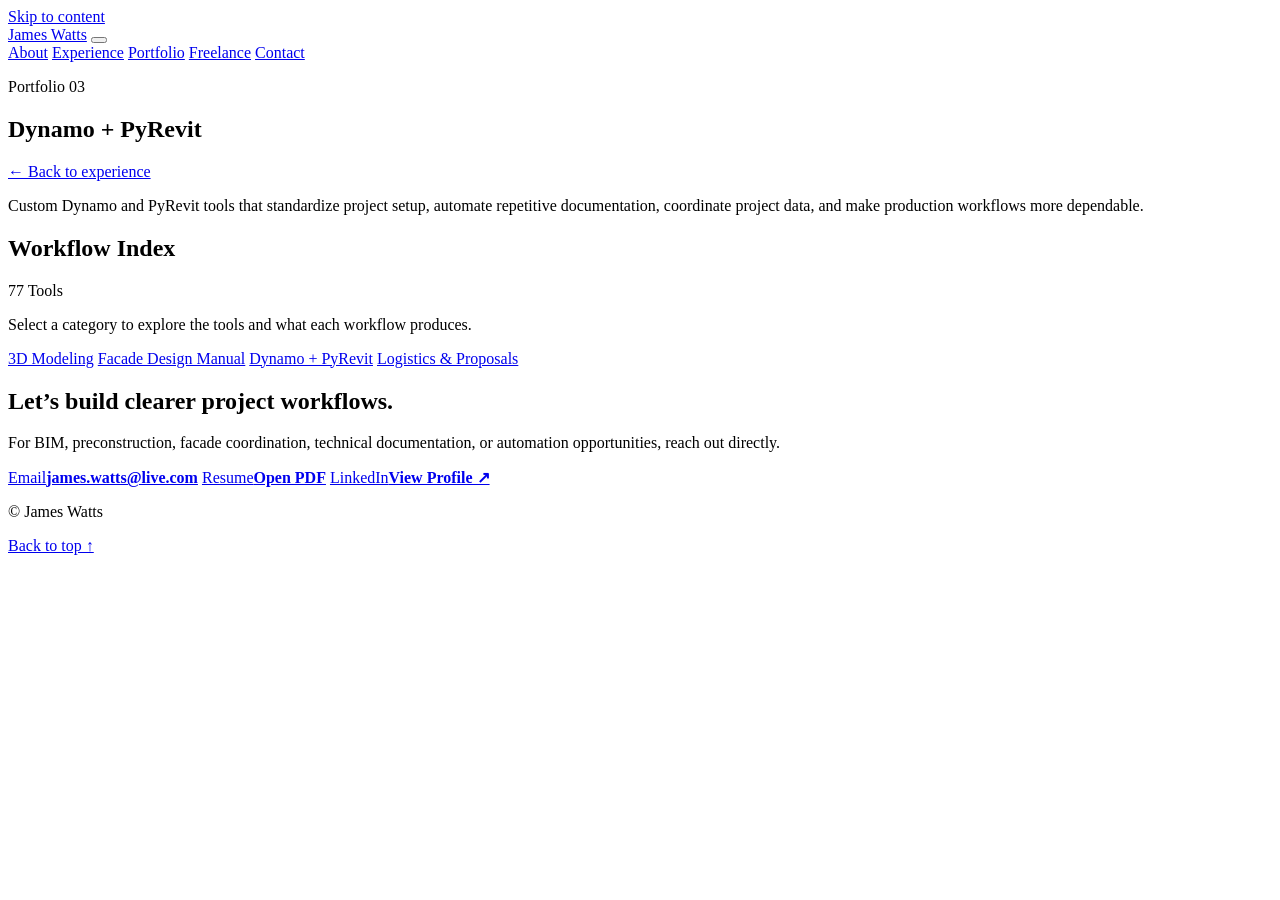
==== automation.html @ 15f55c5d "Add freelance glazing services and past projects" ====
<!DOCTYPE html>
<html lang="en">
<head>
  <meta charset="UTF-8" />
  <meta name="viewport" content="width=device-width, initial-scale=1.0" />
  <meta name="description" content="James Watts — Dynamo and PyRevit automation tools for Revit project setup, documentation, dimensioning, tagging, data, and family management." />
  <title>Dynamo + PyRevit | James Watts Portfolio</title>
  <link rel="preconnect" href="https://fonts.googleapis.com" />
  <link rel="preconnect" href="https://fonts.gstatic.com" crossorigin />
  <link href="https://fonts.googleapis.com/css2?family=Roboto:wght@400;500;600;700&display=swap" rel="stylesheet" />
  <link rel="stylesheet" href="style.css" />
  <link rel="stylesheet" href="swiss-theme.css?v=workflow-side-lines-59" />
  <script defer src="script.js?v=contact-fasteners-2"></script>
  <script defer src="automation-workflows.js?v=19"></script>
  <link rel="stylesheet" href="freelance.css?v=freelance-20261105-1" />
</head>
<body class="category-page automation-category-page">
  <a class="skip-link" href="#main-content">Skip to content</a>

  <header class="site-header" id="top">
    <div class="container nav-wrap">
      <a class="brand" href="index.html" aria-label="James Watts portfolio home">James Watts</a>
      <button class="menu-toggle" type="button" aria-label="Open navigation" aria-expanded="false" aria-controls="site-nav">
        <span></span><span></span><span></span>
      </button>
      <nav id="site-nav" class="site-nav" aria-label="Primary navigation">
        <a href="index.html#about">About</a>
        <a href="index.html#experience">Experience</a>
        <a href="index.html#work">Portfolio</a>
        <a href="freelance.html">Freelance</a>
        <a href="#contact">Contact</a>
      </nav>
    </div>
  </header>

  <main id="main-content">
    <section class="category-hero section section-dark">
      <div class="container category-hero-grid">
        <div class="category-title-block reveal">
          <p class="eyebrow">Portfolio 03</p>
          <h1>Dynamo + PyRevit</h1>
          <a class="category-back" href="index.html#experience"><span aria-hidden="true">←</span> Back to experience</a>
        </div>
        <div class="category-hero-description reveal">
          <p class="category-hero-copy">Custom Dynamo and PyRevit tools that standardize project setup, automate repetitive documentation, coordinate project data, and make production workflows more dependable.</p>
        </div>
      </div>
    </section>

    <section class="section section-light automation-workflow-section">
      <div class="container">
        <section class="workflow-index" aria-labelledby="workflow-index-title">
          <div class="workflow-index-heading">
            <h2 id="workflow-index-title">Workflow Index</h2>
            <span class="workflow-index-total" data-workflow-total>77 Tools</span>
          </div>
          <p class="workflow-index-intro">Select a category to explore the tools and what each workflow produces.</p>
          <div class="workflow-index-list" data-workflow-index></div>
        </section>

        <nav class="category-navigation reveal" aria-label="Portfolio categories">
          <a href="bim-coordination.html">3D Modeling</a>
          <a href="facade-design-manual.html">Facade Design Manual</a>
          <a href="automation.html" aria-current="page">Dynamo + PyRevit</a>
          <a href="documentation.html">Logistics &amp; Proposals</a>
        </nav>
      </div>
    </section>

    <section class="section contact-section" id="contact">
      <div class="container contact-grid">
        <div class="contact-copy reveal">
          <h2>Let’s build clearer project workflows.</h2>
          <p>For BIM, preconstruction, facade coordination, technical documentation, or automation opportunities, reach out directly.</p>
        </div>
        <div class="contact-links reveal">
          <a href="mailto:james.watts@live.com"><span>Email</span><strong>james.watts@live.com</strong></a>
          <a href="assets/James-Watts-Resume.pdf?v=2026-001" target="_blank" rel="noopener"><span>Resume</span><strong>Open PDF</strong></a>
          <a href="https://www.linkedin.com/in/james-watts-935b4a135/" target="_blank" rel="noopener noreferrer"><span>LinkedIn</span><strong>View Profile ↗</strong></a>
        </div>
      </div>
    </section>
  </main>

  <footer class="site-footer">
    <div class="container footer-wrap"><p>© <span id="year"></span> James Watts</p><a href="#top">Back to top ↑</a></div>
  </footer>
</body>
</html>
---- freelance.css ----
/* Freelance section: extends the portfolio's existing Athletics / blue / coral system. */
.site-nav { grid-template-columns: repeat(5, minmax(0, 1fr)); }
.site-nav a[aria-current="page"]::after { transform: scaleX(1); }
.home-page .portfolio-accordion { --section-count: 5; }
.home-page .portfolio-section-trigger {
  min-height: 0;
  height: calc((100svh - 78px) / var(--section-count));
  grid-template-columns: minmax(0, 1fr) 2.5rem;
  align-items: center;
}
.home-page .portfolio-section-title {
  align-self: center;
  padding: 0.06em 0 0.04em;
  font-size: min(13.2vw, calc((100svh - 78px) / var(--section-count) * 1.03));
  line-height: 0.85;
}
.home-page .portfolio-section-number { align-self: end; padding-bottom: 0.8rem; }
.fl-home { display: grid; grid-template-columns: 1.15fr 1fr; gap: 4vw; align-items: center; }
.fl-home h2 { margin: 0.7rem 0 1.4rem; font-size: clamp(2.8rem, 6vw, 6.2rem); line-height: 0.96; letter-spacing: -0.06em; }
.fl-home p:not(.fl-kicker) { max-width: 36rem; font-size: 1.1rem; }
.fl-home .fl-actions { margin-top: 2rem; }
.fl-home-visual { margin: 0; min-width: 0; }
.fl-home-visual img { display: block; width: 100%; height: 23rem; object-fit: contain; }
.fl-home-visual figcaption { border-top: 1px solid var(--grid-line); padding-top: 0.65rem; font-size: 0.7rem; }
.fl-home-clients { grid-column: 1 / -1; display: flex; flex-wrap: wrap; gap: 1rem 2.5rem; padding-top: 1.5rem; border-top: 1px solid var(--tech-blue); font-size: 0.85rem; }
.fl-home-clients span { margin-right: auto; }
.freelance-page h1, .freelance-page h2, .freelance-page h3 { color: inherit; }
.freelance-page section:not(.contact-section) h2 { margin: 0; font-size: clamp(2.25rem, 4.3vw, 4.6rem); line-height: 1.01; letter-spacing: -0.05em; }
.freelance-page h3 { margin: 0; font-size: clamp(1.35rem, 2vw, 2rem); line-height: 1.12; letter-spacing: -0.035em; }
.freelance-page section[id]:not(.contact-section) { scroll-margin-top: 95px; }
.fl-kicker { margin: 0 0 1.2rem; font-size: 0.68rem; font-weight: 600; letter-spacing: 0.09em; text-transform: uppercase; }
.fl-hero { padding-top: clamp(2.5rem, 5vw, 5rem); display: grid; grid-template-columns: 1fr 1fr; gap: 2.75rem 3vw; }
.fl-hero-copy { padding-bottom: 1.5rem; }
.freelance-page .fl-hero h1 { margin: 1.5rem 0; font-size: clamp(3.5rem, 6.3vw, 7rem); font-weight: 700; line-height: 0.96; letter-spacing: -0.065em; }
.fl-hero h1 em { font-style: normal; color: var(--tech-blue); text-decoration: underline; text-decoration-color: var(--coral); text-decoration-thickness: 0.055em; text-underline-offset: 0.1em; }
.fl-lede { margin: 2rem 0 1.75rem; max-width: 30rem; font-size: clamp(1.05rem, 1.4vw, 1.35rem); line-height: 1.55; }
.fl-actions { display: flex; flex-wrap: wrap; align-items: center; gap: 1rem 1.6rem; }
.fl-button { display: inline-flex; justify-content: space-between; align-items: center; gap: 1.75rem; min-height: 52px; padding: 0.9rem 1.15rem; background: var(--tech-blue); color: #fff; border: 1px solid var(--tech-blue); text-decoration: none; font-size: 0.88rem; font-weight: 500; transition: background 160ms, color 160ms; }
.fl-button:hover { background: var(--coral); color: #253d78; }
.fl-text-link { display: inline-block; padding-block: 0.5rem; text-underline-offset: 0.3em; font-size: 0.85rem; color: inherit; }
.fl-hero-visual { display: flex; flex-direction: column; position: relative; min-width: 0; margin: 0 0 1.5rem; padding: 1.1rem 1.4rem 0.9rem; border: 1px solid var(--grid-line); background: linear-gradient(var(--grid-line) 1px, transparent 1px), linear-gradient(90deg, var(--grid-line) 1px, transparent 1px); background-size: 56px 56px; }
.fl-figure-label, .fl-hero-visual figcaption { display: flex; justify-content: space-between; gap: 1rem; font-size: 0.64rem; }
.fl-figure-label { text-transform: uppercase; letter-spacing: 0.04em; }
.fl-hero-visual img { width: 100%; height: 100%; min-height: 22rem; max-height: 34rem; flex: 1; object-fit: contain; padding: 1rem 0; }
.fl-hero-visual figcaption { padding-top: 0.75rem; border-top: 1px solid var(--grid-line); background: #fff; }
.fl-hero-visual figcaption a { color: inherit; white-space: nowrap; }
.fl-section-nav { grid-column: 1 / -1; display: grid; grid-template-columns: repeat(4, 1fr); border-top: 1px solid var(--tech-blue); border-bottom: 1px solid var(--tech-blue); }
.fl-section-nav a { padding: 1.2rem 0; color: inherit; font-size: 0.76rem; text-decoration: none; }
.fl-section-nav a:hover { text-decoration: underline; text-underline-offset: 0.35em; }
.fl-section { padding-top: clamp(2.5rem, 4vw, 4rem); padding-bottom: clamp(2.5rem, 4vw, 4rem); }
.fl-service-list { border-top: 1px solid var(--tech-blue); }
.fl-service-list article { display: grid; grid-template-columns: 0.2fr 1.2fr 1.35fr 0.5fr; align-items: start; gap: 2rem; padding: 2rem 0; border-bottom: 1px solid var(--grid-line); }
.fl-item-number { font-size: 0.75rem; }
.fl-service-list article p { margin: 0; max-width: 33rem; font-size: 0.94rem; line-height: 1.6; }
.fl-service-tag { justify-self: end; border: 1px solid var(--grid-line); padding: 0.3rem 0.5rem; font-size: 0.64rem; white-space: nowrap; }
.fl-footnote { font-size: 0.76rem; line-height: 1.6; margin: 1.3rem 0 0; }
.fl-projects-section { padding-block: clamp(3rem, 6vw, 6rem); background: #eff2f7; border-block: 1px solid var(--grid-line); }
.fl-inline-head { display: flex; justify-content: space-between; align-items: end; gap: 2.5rem; margin-bottom: 2.75rem; }
.fl-inline-head > p { margin: 0; font-size: 0.92rem; line-height: 1.65; max-width: 24rem; }
.fl-project-grid { display: grid; grid-template-columns: 1fr 1fr; gap: 2rem; align-items: start; }
.fl-project { min-width: 0; border-bottom: 1px solid var(--tech-blue); }
.fl-project summary { cursor: pointer; list-style: none; }
.fl-project summary::-webkit-details-marker { display: none; }
.fl-project-art { padding: 1.25rem 1.5rem; min-height: 18rem; border: 1px solid var(--grid-line); display: flex; flex-direction: column; justify-content: space-between; position: relative; overflow: hidden; }
.fl-art-label { font-size: 0.75rem; }
.fl-art-caption { font-size: 0.65rem; margin-top: 1rem; }
.fl-project-caption { display: flex; align-items: center; justify-content: space-between; gap: 1rem; padding: 1.3rem 0; }
.fl-project-caption p { margin: 0 0 0.5rem; font-size: 0.7rem; }
.fl-project-caption h3 { font-size: clamp(1.75rem, 2.7vw, 3rem); }
.fl-project-toggle { font-size: 1.7rem; transition: transform 200ms; }
.fl-project[open] .fl-project-toggle { transform: rotate(45deg); }
.fl-project-body { padding: 1.5rem 0; border-top: 1px solid var(--grid-line); }
.fl-project-body p { max-width: 31rem; }
.fl-pricing-section { padding-block: clamp(3rem, 6vw, 6rem); background: #f6f5f0; border-block: 1px solid var(--grid-line); }
@media (max-width: 1000px) {
  .fl-service-list article { grid-template-columns: 1.3rem 1fr 1.2fr; gap: 1rem; }
  .fl-service-tag { grid-column: 2; justify-self: start; }
}
@media (max-width: 760px) {
  .site-nav { grid-template-columns: 1fr; }
  .home-page .portfolio-section-trigger { height: max(4.25rem, calc((100svh - 70px) / 5)); grid-template-columns: minmax(0, 1fr) 1.5rem; gap: 0.5rem; }
  .home-page .portfolio-section-title { font-size: min(13.2vw, calc((100svh - 69px) / 5 * 1.05)); line-height: 0.9; }
  .fl-hero { grid-template-columns: 1fr; gap: 1.5rem; }
  .freelance-page .fl-hero h1 { font-size: clamp(2.5rem, 12vw, 5.5rem); }
  .fl-hero-copy { padding-bottom: 0; }
  .fl-lede { margin-top: 1.75rem; }
  .fl-hero-visual { margin-bottom: 1rem; padding-inline: 1rem; }
  .fl-hero-visual img { min-height: 15rem; max-height: 24rem; }
  .fl-section-nav { grid-template-columns: 1fr 1fr; }
  .fl-section-nav a { padding: 0.85rem 0; }
  .fl-home { grid-template-columns: 1fr; gap: 1.5rem; }
  .fl-service-list article { grid-template-columns: 1.2rem 1fr; padding: 1.5rem 0; }
  .fl-service-list article p, .fl-service-tag { grid-column: 2; }
  .fl-inline-head { align-items: start; flex-direction: column; gap: 1.5rem; margin-bottom: 2rem; }
  .fl-project-grid { grid-template-columns: 1fr; gap: 2rem; }
  .fl-project-art { min-height: 16rem; }
  .fl-home-visual img { height: 18rem; }
  .fl-home-clients { gap: 0.8rem 1.5rem; }
  .fl-home-clients span { flex-basis: 100%; }
}
@media (prefers-reduced-motion: reduce) { html { scroll-behavior: auto; } }

/* Revision 2: quiet model slots and the portfolio's shared contact section. */
.fl-visually-hidden { position: absolute; width: 1px; height: 1px; padding: 0; margin: -1px; overflow: hidden; clip-path: inset(50%); white-space: nowrap; border: 0; }
.fl-projects-heading { margin-bottom: 2rem; }
.fl-terminal-art, .fl-harvest-art { color: var(--tech-blue); background: linear-gradient(rgba(63,96,177,.07) 1px, transparent 1px), linear-gradient(90deg, rgba(63,96,177,.07) 1px, transparent 1px), #fff; background-size: 48px 48px; }
.fl-model-placeholder { display: flex; flex-direction: column; align-items: center; justify-content: center; gap: 1rem; padding: 1rem; opacity: .65; }
.fl-model-placeholder svg { width: 4.5rem; height: 4.5rem; }
.fl-model-placeholder > span { font-size: .72rem; letter-spacing: .04em; }
.fl-art-caption { opacity: .7; }

/* Revision 3: pricing uses the portfolio blue with white typography. */
.fl-pricing-section {
  --grid-line: rgba(255, 255, 255, .3);
  color: var(--white);
  background: var(--tech-blue);
  border-block-color: var(--tech-blue);
}

/* Revision 4: the fee starts at $1,000 and is quoted against five scope factors. */
.fl-quote-heading { display: grid; grid-template-columns: 1.35fr 1fr; gap: 4rem; align-items: center; margin-bottom: 3rem; }
.fl-quote-intro { max-width: 34rem; margin: 1.5rem 0 0; font-size: 1rem; line-height: 1.6; }
.fl-quote-start { padding-left: 2rem; border-left: 3px solid var(--coral); }
.fl-quote-start > span { display: block; font-size: .75rem; }
.fl-quote-start strong { display: block; margin: .5rem 0; font-size: clamp(3.8rem, 7vw, 7rem); font-weight: 500; line-height: 1.05; letter-spacing: -.06em; white-space: nowrap; }
.fl-quote-start strong span { font-size: .6em; vertical-align: top; }
.fl-quote-start small { display: block; font-size: .72rem; line-height: 1.5; }
.fl-quote-factors { border-top: 1px solid rgba(255,255,255,.65); }
.fl-quote-factors article { display: grid; grid-template-columns: 2rem minmax(0,1fr) minmax(0,1.4fr); gap: 1.75rem; align-items: start; padding: 1.6rem 0; border-bottom: 1px solid var(--grid-line); }
.fl-quote-factors h3 { font-size: clamp(1.2rem, 1.75vw, 1.75rem); }
.fl-lod-label { display: inline-block; font-size: .75em; font-weight: 400; }
.fl-quote-factors p { max-width: 37rem; margin: 0; font-size: .9rem; line-height: 1.6; }
.fl-quote-next { display: flex; justify-content: space-between; align-items: center; gap: 2rem; padding-top: 2rem; }
.fl-quote-next p { max-width: 42rem; margin: 0; font-size: .9rem; line-height: 1.6; }
.fl-quote-button { flex-shrink: 0; background: #fff; color: var(--tech-blue); border-color: #fff; }
.fl-quote-button:hover { color: var(--tech-blue); background: var(--coral); }

/* Revision 6: model cutouts, project scope, and equal white section bands. */
.freelance-page { --fl-section-band: clamp(3rem, 6vw, 6rem); }
.fl-lede { max-width: none; }
.fl-hero-visual figcaption { justify-content: flex-end; }
.fl-projects-section { padding-bottom: 0; }
.fl-pricing-section { margin-top: var(--fl-section-band); margin-bottom: var(--fl-section-band); }
.fl-project-art { display: grid; grid-template-columns: minmax(0,1fr); grid-template-rows: minmax(0,1fr); place-items: center; height: clamp(19rem, 28vw, 28rem); padding: 1.25rem; }
.fl-project-model { display: block; width: 100%; height: 100%; min-height: 0; object-fit: contain; }
.fl-project-specs { display: grid; gap: .65rem; margin: 0; padding: 0 0 1.5rem; font-size: .82rem; line-height: 1.5; }
.fl-project-specs > div { display: grid; grid-template-columns: 3.5rem minmax(0,1fr); gap: 1rem; }
.fl-project-specs dt { font-size: .66rem; text-transform: uppercase; letter-spacing: .06em; padding-top: .18rem; }
.fl-project-specs dd { margin: 0; }
@media (max-width: 760px) {
  .fl-quote-heading { grid-template-columns: 1fr; gap: 2rem; margin-bottom: 2rem; }
  .fl-quote-start { padding-left: 1.25rem; }
  .fl-quote-start strong { font-size: clamp(3.8rem, 16vw, 5rem); }
  .fl-quote-factors article { grid-template-columns: 1.25rem minmax(0,1fr); gap: .8rem 1rem; padding: 1.5rem 0; }
  .fl-quote-factors p { grid-column: 2; }
  .fl-quote-next { flex-direction: column; align-items: start; gap: 1.5rem; }
  .fl-project-art { height: clamp(16rem, 70vw, 23rem); padding: .75rem; }
  .fl-project-specs > div { grid-template-columns: 3rem minmax(0,1fr); gap: .75rem; }
}
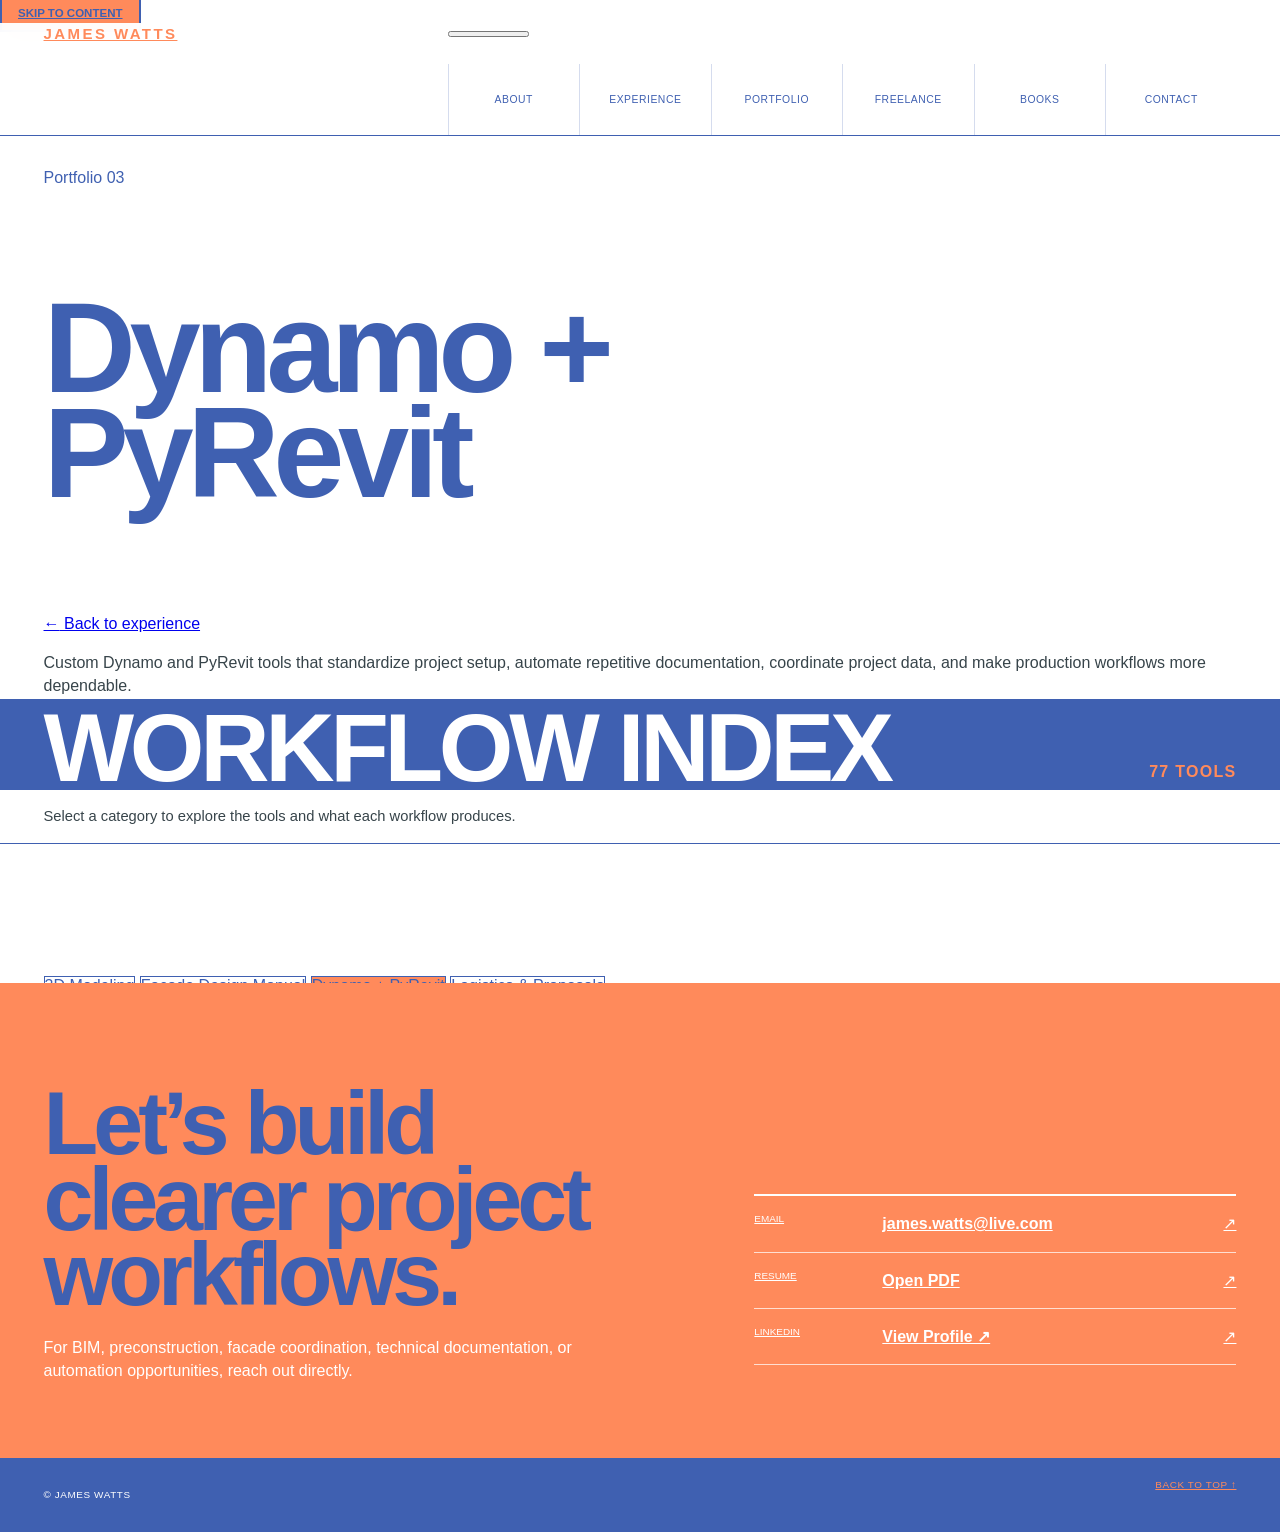
==== commit 93edcb00: "Add interactive Books shelf with 31 covers and rating spaces" ====
--- a/automation.html
+++ b/automation.html
@@ -12,7 +12,7 @@
   <link rel="stylesheet" href="swiss-theme.css?v=workflow-side-lines-59" />
   <script defer src="script.js?v=contact-fasteners-2"></script>
   <script defer src="automation-workflows.js?v=19"></script>
-  <link rel="stylesheet" href="freelance.css?v=freelance-20261105-1" />
+  <link rel="stylesheet" href="freelance.css?v=freelance-books-20261106-1" />
 </head>
 <body class="category-page automation-category-page">
   <a class="skip-link" href="#main-content">Skip to content</a>
@@ -28,6 +28,7 @@
         <a href="index.html#experience">Experience</a>
         <a href="index.html#work">Portfolio</a>
         <a href="freelance.html">Freelance</a>
+        <a href="index.html#books">Books</a>
         <a href="#contact">Contact</a>
       </nav>
     </div>
--- a/swiss-theme.css
+++ b/swiss-theme.css
@@ -0,0 +1,3051 @@
+@font-face {
+  font-family: "Athletics Sans Web";
+  src: url("assets/fonts/athletics-sans-light.otf") format("opentype");
+  font-style: normal;
+  font-weight: 300;
+  font-display: swap;
+}
+
+@font-face {
+  font-family: "Athletics Sans Web";
+  src: url("assets/fonts/athletics-sans-regular.otf") format("opentype");
+  font-style: normal;
+  font-weight: 400;
+  font-display: swap;
+}
+
+@font-face {
+  font-family: "Athletics Sans Web";
+  src: url("assets/fonts/athletics-sans-regular-italic.otf") format("opentype");
+  font-style: italic;
+  font-weight: 400;
+  font-display: swap;
+}
+
+@font-face {
+  font-family: "Athletics Sans Web";
+  src: url("assets/fonts/athletics-sans-medium.otf") format("opentype");
+  font-style: normal;
+  font-weight: 500;
+  font-display: swap;
+}
+
+@font-face {
+  font-family: "Athletics Sans Web";
+  src: url("assets/fonts/athletics-sans-bold.otf") format("opentype");
+  font-style: normal;
+  font-weight: 700;
+  font-display: swap;
+}
+
+@font-face {
+  font-family: "Athletics Sans Web";
+  src: url("assets/fonts/athletics-sans-bold-italic.otf") format("opentype");
+  font-style: italic;
+  font-weight: 700;
+  font-display: swap;
+}
+
+@font-face {
+  font-family: "Athletics Sans Web";
+  src: url("assets/fonts/athletics-sans-extrabold.otf") format("opentype");
+  font-style: normal;
+  font-weight: 800;
+  font-display: swap;
+}
+
+@font-face {
+  font-family: "Athletics Sans Web";
+  src: url("assets/fonts/athletics-sans-extrabold-italic.otf") format("opentype");
+  font-style: italic;
+  font-weight: 800;
+  font-display: swap;
+}
+
+@font-face {
+  font-family: "Athletics Sans Web";
+  src: url("assets/fonts/athletics-sans-black.otf") format("opentype");
+  font-style: normal;
+  font-weight: 900;
+  font-display: swap;
+}
+
+:root {
+  --tech-blue: #3f60b1;
+  --coral: #ff8a5b;
+  --pale-slate: #d2d7df;
+  --muted-teal: #94bfa7;
+  --white: #ffffff;
+  --deep-ink: #37444a;
+  --blue-rgb: 63, 96, 177;
+  --grid-line: rgba(63, 96, 177, 0.22);
+  --page-gutter: clamp(1.1rem, 3.4vw, 3.75rem);
+  --page-max: 1480px;
+  --display: "Athletics Sans Web", sans-serif;
+  --sans: "Athletics Sans Web", sans-serif;
+  --mono: "Athletics Sans Web", sans-serif;
+}
+
+html {
+  scroll-behavior: smooth;
+  scroll-padding-top: 78px;
+  background: var(--white);
+}
+
+body,
+body.home-page,
+body.category-page {
+  margin: 0;
+  overflow-x: hidden;
+  color: var(--tech-blue);
+  background: var(--white);
+  font-family: var(--sans);
+  line-height: 1.45;
+  -webkit-font-smoothing: antialiased;
+}
+
+.home-page *,
+.category-page * {
+  font-family: "Athletics Sans Web", sans-serif;
+}
+
+::selection {
+  color: var(--tech-blue);
+  background: var(--coral);
+}
+
+.container {
+  width: min(calc(100% - (var(--page-gutter) * 2)), var(--page-max));
+  margin-inline: auto;
+}
+
+.skip-link {
+  top: 0.75rem;
+  left: 0.75rem;
+  padding: 0.7rem 1rem;
+  color: var(--tech-blue);
+  background: var(--coral);
+  border: 2px solid var(--tech-blue);
+  font-family: var(--mono);
+  font-size: 0.72rem;
+  font-weight: 600;
+  text-transform: uppercase;
+}
+
+a:focus-visible,
+button:focus-visible,
+summary:focus-visible {
+  outline: 3px solid var(--coral);
+  outline-offset: 4px;
+}
+
+/* Compact navigation keeps the hero nameplate as the main brand moment. */
+.site-header,
+.category-page .site-header {
+  position: sticky;
+  top: 0;
+  z-index: 100;
+  color: var(--tech-blue);
+  background: rgba(255, 255, 255, 0.96) !important;
+  border: 0 !important;
+  border-bottom: 1px solid var(--tech-blue) !important;
+  backdrop-filter: blur(14px);
+}
+
+.nav-wrap {
+  min-height: 72px;
+  display: grid;
+  grid-template-columns: repeat(12, minmax(0, 1fr));
+  gap: clamp(0.75rem, 1.5vw, 1.5rem);
+  align-items: center;
+}
+
+.site-header .brand,
+.category-page .site-header .brand {
+  grid-column: 1 / span 4;
+  width: max-content;
+  color: var(--coral) !important;
+  font-family: var(--mono);
+  font-size: 0.94rem !important;
+  font-weight: 700;
+  letter-spacing: 0.16em !important;
+  text-transform: uppercase;
+}
+
+.site-nav {
+  grid-column: 5 / -1;
+  display: grid;
+  grid-template-columns: repeat(4, minmax(0, 1fr));
+  gap: 0;
+}
+
+.site-nav a {
+  position: relative;
+  min-height: 71px;
+  display: flex;
+  align-items: center;
+  justify-content: center;
+  color: var(--tech-blue) !important;
+  border-left: 1px solid var(--grid-line);
+  font-family: var(--mono);
+  font-size: 0.65rem;
+  font-weight: 500;
+  letter-spacing: 0.05em;
+  text-decoration: none;
+  text-transform: uppercase;
+}
+
+.site-nav a::after {
+  position: absolute;
+  right: 0;
+  bottom: -1px;
+  left: 0;
+  height: 3px;
+  content: "";
+  background: var(--coral);
+  transform: scaleX(0);
+  transform-origin: left;
+  transition: transform 180ms ease;
+}
+
+.site-nav a:hover::after,
+.site-nav a:focus-visible::after {
+  transform: scaleX(1);
+}
+
+/* Editorial hero */
+.editorial-hero {
+  --hero-section-gap: clamp(1.5rem, 2.5vw, 2.5rem);
+  position: relative;
+  overflow: hidden;
+  padding: clamp(2.5rem, 5vw, 5rem) 0 0;
+  color: var(--tech-blue);
+  background:
+    linear-gradient(90deg, transparent calc(25% - 0.5px), rgba(63, 96, 177, 0.08) 25%, transparent calc(25% + 0.5px)),
+    var(--white);
+}
+
+.editorial-hero-grid {
+  position: relative;
+  display: grid;
+  grid-template-columns: repeat(12, minmax(0, 1fr));
+  gap: clamp(0.75rem, 1.6vw, 1.5rem);
+}
+
+.hero-nameplate {
+  grid-column: 1 / -1;
+  align-self: start;
+  display: flex;
+  flex-direction: row;
+  justify-content: flex-start;
+  gap: clamp(2rem, 4vw, 4.5rem);
+  width: 100%;
+  margin: 0;
+  font-family: var(--display);
+  font-size: clamp(4rem, 10.8vw, 11.5rem);
+  font-weight: 700;
+  line-height: 0.72;
+  letter-spacing: 0.065em;
+  text-transform: uppercase;
+  white-space: nowrap;
+}
+
+.hero-disciplines {
+  grid-column: 1 / span 8;
+  grid-row: 2;
+  display: flex;
+  flex-wrap: wrap;
+  gap: 0.45rem 0.8rem;
+  align-items: center;
+  margin: 1.15rem 0 0;
+  padding-top: 0.8rem;
+  border-top: 1px solid var(--grid-line);
+  font-family: var(--mono);
+  font-size: clamp(0.58rem, 0.7vw, 0.72rem);
+  font-weight: 600;
+  line-height: 1.45;
+  letter-spacing: 0.08em;
+  text-transform: uppercase;
+}
+
+.hero-disciplines i {
+  color: var(--coral);
+  font-size: 0.95rem;
+  font-style: normal;
+  line-height: 1;
+}
+
+.hero-message {
+  grid-column: 1 / span 8;
+  grid-row: 3;
+  position: relative;
+  align-self: end;
+  margin-top: var(--hero-section-gap);
+  padding-left: 0;
+}
+
+.hero-vertical-label {
+  position: absolute;
+  left: -2.75rem;
+  bottom: 0.4rem;
+  margin: 0;
+  font-family: var(--mono);
+  font-size: 0.55rem;
+  letter-spacing: 0.08em;
+  text-transform: uppercase;
+  writing-mode: vertical-rl;
+  transform: rotate(180deg);
+}
+
+.hero-vertical-label::after {
+  display: inline-block;
+  width: 1px;
+  height: 3.5rem;
+  margin-top: 0.75rem;
+  content: "";
+  background: var(--coral);
+}
+
+.hero-message h1 {
+  max-width: 40rem;
+  margin: 0;
+  color: var(--deep-ink);
+  font-family: "Athletics Sans Web", var(--display);
+  font-size: clamp(2.65rem, 3.75vw, 3.8rem);
+  font-weight: 800;
+  line-height: 0.98;
+  letter-spacing: -0.04em;
+}
+
+.hero-title-line {
+  display: block;
+  width: max-content;
+  max-width: 100%;
+}
+
+.hero-message h1 .hero-title-line {
+  color: var(--deep-ink);
+}
+
+.hero-message h1 .hero-terminal {
+  color: var(--coral);
+}
+
+.hero-message h1 span {
+  color: var(--coral);
+}
+
+.hero-intro {
+  max-width: 43rem;
+  margin: 2rem 0 0;
+  padding-top: 1.1rem;
+  color: var(--deep-ink) !important;
+  border-top: 1px solid var(--tech-blue);
+  font-size: clamp(0.95rem, 1.25vw, 1.14rem);
+  line-height: 1.5;
+}
+
+.hero-intro-wide {
+  grid-column: 1 / -1;
+  grid-row: 4;
+  width: 100%;
+  max-width: none;
+  margin-top: var(--hero-section-gap);
+}
+
+.hero-index {
+  display: grid;
+  grid-template-columns: repeat(3, minmax(0, 1fr));
+  width: calc(100% + 3rem);
+  margin: -1.5rem -1.5rem auto;
+  padding: 0;
+  background: var(--white);
+  border-bottom: 1px solid var(--tech-blue);
+}
+
+.hero-index div {
+  display: grid;
+  align-content: center;
+  min-height: 4.4rem;
+  padding: 0.75rem 1rem;
+  border-right: 1px solid var(--grid-line);
+}
+
+.hero-index div:first-child {
+  padding-left: 1rem;
+}
+
+.hero-index div:last-child {
+  padding-right: 3rem;
+  border-right: 0;
+}
+
+.hero-index dt {
+  font-family: var(--mono);
+  font-size: 0.58rem;
+  letter-spacing: 0.07em;
+  text-transform: uppercase;
+}
+
+.hero-index dd {
+  margin: 0.4rem 0 0;
+  color: var(--deep-ink);
+  font-size: 0.8rem;
+  font-weight: 600;
+}
+
+.hero-portrait {
+  grid-column: 8 / -1;
+  grid-row: 3;
+  align-self: center;
+  justify-self: center;
+  width: min(100%, 23rem);
+  margin: -2rem 0 0;
+}
+
+.hero-portrait img {
+  display: block;
+  width: 100%;
+  max-height: 38rem;
+  object-fit: contain;
+  object-position: center top;
+  image-rendering: auto;
+  filter: grayscale(1) contrast(0.93) brightness(1.025);
+  transform: translateZ(0);
+  backface-visibility: hidden;
+}
+
+.hero-portrait-stack {
+  position: relative;
+  display: block;
+  aspect-ratio: 800 / 1018;
+  overflow: hidden;
+}
+
+.hero-portrait-mono {
+  position: relative;
+  z-index: 1;
+}
+
+.hero-portrait .hero-portrait-color {
+  position: absolute;
+  z-index: 2;
+  top: -19.8%;
+  left: -28%;
+  width: 176.05%;
+  max-width: none;
+  max-height: none;
+  object-fit: initial;
+  filter: none;
+  opacity: 0;
+  transition: opacity 220ms ease;
+}
+
+.hero-portrait.is-color .hero-portrait-color {
+  opacity: 1;
+}
+
+@media (hover: hover) and (pointer: fine) {
+  .hero-portrait:hover .hero-portrait-color {
+    opacity: 1;
+  }
+}
+
+.portrait-click-hint {
+  display: block;
+  width: 100%;
+  margin-top: 0.2rem;
+  color: var(--tech-blue);
+  font-family: var(--sans);
+  font-size: 0.58rem;
+  font-weight: 500;
+  line-height: 1.2;
+  letter-spacing: 0.08em;
+  text-align: center;
+  text-transform: lowercase;
+}
+
+.hero-portrait:focus-visible {
+  outline: 2px solid var(--coral);
+  outline-offset: 0.35rem;
+}
+
+.hero-metrics {
+  grid-column: 1 / -1;
+  grid-row: 5;
+  position: relative;
+  display: grid;
+  grid-template-columns: repeat(12, minmax(0, 1fr));
+  gap: 0;
+  margin-top: clamp(0.75rem, 1.25vw, 1.25rem);
+  border-top: 1px solid var(--tech-blue);
+  border-bottom: 1px solid var(--tech-blue);
+}
+
+.hero-metrics > div:not(.hero-actions) {
+  grid-column: span 2;
+  display: flex;
+  flex-direction: column;
+  align-items: center;
+  justify-content: center;
+  min-height: 11rem;
+  padding: 1.5rem clamp(0.75rem, 1.5vw, 1.5rem);
+  border-right: 1px solid var(--grid-line);
+  text-align: center;
+}
+
+.hero-metrics strong {
+  display: block;
+  font-family: var(--sans);
+  font-size: clamp(3rem, 5vw, 5.5rem);
+  font-weight: 400;
+  line-height: 0.9;
+  letter-spacing: -0.065em;
+}
+
+.hero-metrics strong span {
+  color: var(--coral);
+}
+
+.hero-metrics small {
+  display: block;
+  margin-top: 0.85rem;
+  font-family: var(--mono);
+  font-size: 0.64rem;
+  line-height: 1.4;
+  letter-spacing: 0.06em;
+  text-transform: uppercase;
+}
+
+.hero-actions {
+  grid-column: 7 / -1;
+  display: flex;
+  flex-direction: column;
+  justify-content: flex-end;
+  padding: 1.5rem;
+  border-left: 0;
+}
+
+.hero-actions a {
+  display: flex;
+  justify-content: space-between;
+  padding: 0.8rem 0;
+  color: var(--coral);
+  border-bottom: 1px solid var(--tech-blue);
+  font-family: var(--mono);
+  font-size: 0.68rem;
+  font-weight: 600;
+  text-decoration: none;
+  text-transform: uppercase;
+}
+
+.hero-actions a:hover {
+  color: var(--tech-blue);
+}
+
+.hero-actions .hero-resume-link {
+  min-height: 4.5rem;
+  align-items: center;
+  justify-content: center;
+  margin-top: 0.85rem;
+  padding: 1rem 1.5rem;
+  border: 0;
+  font-family: var(--sans);
+  font-size: clamp(1rem, 1.35vw, 1.3rem);
+  letter-spacing: -0.02em;
+}
+
+/* Interactive oversized editorial sections */
+.portfolio-accordion {
+  border-top: 0;
+  overflow-anchor: none;
+}
+
+.portfolio-section {
+  overflow: clip;
+  margin: 0;
+  scroll-margin-top: 72px;
+  background: var(--white);
+  border-bottom: 1px solid var(--tech-blue);
+}
+
+.portfolio-section-trigger {
+  position: relative;
+  display: grid;
+  grid-template-columns: minmax(0, 1fr) 4.5rem;
+  gap: 1rem;
+  align-items: end;
+  min-height: max(clamp(7rem, 14vw, 13.5rem), calc((100svh - 5rem) / 4));
+  padding: 0 var(--page-gutter);
+  color: var(--tech-blue);
+  background: var(--white);
+  cursor: pointer;
+  list-style: none;
+  transition: color 200ms ease, background 200ms ease;
+}
+
+.portfolio-section-trigger::-webkit-details-marker {
+  display: none;
+}
+
+.portfolio-section-trigger::before {
+  position: absolute;
+  right: var(--page-gutter);
+  bottom: -1px;
+  left: var(--page-gutter);
+  height: 3px;
+  content: "";
+  background: var(--coral);
+  transform: scaleX(0);
+  transform-origin: left;
+  transition: transform 240ms ease;
+}
+
+.portfolio-section-trigger:hover {
+  color: var(--tech-blue);
+  background: var(--pale-slate);
+}
+
+.portfolio-section:nth-child(even) > .portfolio-section-trigger {
+  color: var(--white);
+  background: var(--tech-blue);
+}
+
+.portfolio-section:nth-child(even) > .portfolio-section-trigger:hover {
+  background: var(--tech-blue);
+}
+
+.portfolio-section-trigger:hover::before,
+.portfolio-section-trigger:focus-visible::before {
+  transform: scaleX(1);
+}
+
+.portfolio-section-title {
+  align-self: end;
+  padding-bottom: 0.02em;
+  font-family: var(--display);
+  font-size: clamp(5rem, 15vw, 15rem);
+  font-weight: 700;
+  line-height: 0.64;
+  letter-spacing: -0.07em;
+  text-transform: uppercase;
+  transition: color 180ms ease, transform 220ms ease, letter-spacing 220ms ease;
+}
+
+.portfolio-section-trigger:hover .portfolio-section-title,
+.portfolio-section-trigger:focus-visible .portfolio-section-title {
+  color: var(--coral);
+  letter-spacing: -0.055em;
+  transform: translateX(0.018em);
+}
+
+.portfolio-section-number {
+  padding-bottom: 0.65rem;
+  font-family: var(--mono);
+  font-size: 0.66rem;
+  font-weight: 600;
+  letter-spacing: 0.06em;
+  text-transform: uppercase;
+}
+
+.portfolio-section-number {
+  justify-self: end;
+  color: var(--coral);
+  font-size: clamp(0.95rem, 1vw, 1.1rem);
+}
+
+.portfolio-section[open] > .portfolio-section-trigger::before,
+.portfolio-section[open] > .portfolio-section-trigger:hover::before,
+.portfolio-section[open] > .portfolio-section-trigger:focus-visible::before {
+  transform: scaleX(0);
+}
+
+.portfolio-section-panel {
+  color: var(--tech-blue);
+  background: var(--white);
+  border-top: 1px solid var(--tech-blue);
+}
+
+.portfolio-section-inner {
+  padding-top: clamp(3.5rem, 7vw, 7rem);
+  padding-bottom: clamp(4rem, 8vw, 8rem);
+}
+
+/* About is intentionally separated from the hero so the opening composition stays concise. */
+.about-section-inner {
+  display: grid;
+  align-items: center;
+  min-height: clamp(26rem, 34vw, 36rem);
+  padding-top: clamp(2rem, 3vw, 3rem);
+  padding-bottom: clamp(2rem, 3vw, 3rem);
+}
+
+.about-kicker {
+  display: flex;
+  align-items: center;
+  gap: 1rem;
+  margin: 0 0 clamp(2rem, 4vw, 4rem);
+  color: var(--coral);
+  font-family: var(--mono);
+  font-size: 0.72rem;
+  font-weight: 700;
+  letter-spacing: 0.09em;
+  text-transform: uppercase;
+}
+
+.about-kicker::after {
+  height: 1px;
+  flex: 1;
+  content: "";
+  background: var(--tech-blue);
+}
+
+.about-copy-wrap {
+  display: flow-root;
+  width: 100%;
+  max-width: 75rem;
+  margin: 0 auto;
+  padding-top: 0;
+  border-top: 0;
+}
+
+.about-copy {
+  max-width: none;
+  margin: 0;
+  color: var(--deep-ink);
+  font-size: clamp(1.15rem, 1.55vw, 1.4rem);
+  font-weight: 600;
+  line-height: 1.48;
+  text-wrap: pretty;
+}
+
+.about-copy-wrap .about-portrait {
+  float: left;
+  width: clamp(9.5rem, 17vw, 17rem);
+  margin: -0.35rem clamp(1.75rem, 3vw, 3rem) 1.25rem 0;
+  shape-outside: margin-box;
+  shape-margin: 0;
+}
+
+@media (min-width: 761px) {
+  .about-copy-wrap {
+    display: grid;
+    grid-template-columns: clamp(12rem, 17vw, 17rem) minmax(0, 1fr);
+    align-items: center;
+    column-gap: clamp(2rem, 4vw, 4rem);
+  }
+
+  .about-copy-wrap .about-portrait {
+    grid-column: 1;
+    grid-row: 1;
+    align-self: center;
+    justify-self: center;
+    float: none;
+    width: 100%;
+    margin: 0;
+    shape-outside: none;
+  }
+
+  .about-copy {
+    grid-column: 2;
+    grid-row: 1;
+    align-self: center;
+    font-size: clamp(1.5rem, 1.45vw, 1.75rem);
+    line-height: 1.25;
+  }
+}
+
+/* Experience */
+.employment-heading {
+  display: flex;
+  align-items: center;
+  gap: 1rem;
+  margin: 0;
+  padding: 0 0 1rem;
+  color: var(--tech-blue);
+  font-family: var(--mono);
+  font-size: 0.72rem;
+  font-weight: 700;
+  letter-spacing: 0.09em;
+  text-transform: uppercase;
+}
+
+.employment-heading::after {
+  height: 1px;
+  flex: 1;
+  content: "";
+  background: var(--tech-blue);
+}
+
+.experience-list {
+  border-top: 2px solid var(--tech-blue);
+}
+
+.experience-entry {
+  position: relative;
+  display: grid;
+  grid-template-columns: repeat(12, minmax(0, 1fr));
+  grid-template-areas: "role role role logo logo logo copy copy copy copy copy copy";
+  gap: clamp(1rem, 2vw, 2rem);
+  align-items: center;
+  padding: clamp(2rem, 4vw, 3.5rem) 0;
+  border-bottom: 1px solid var(--tech-blue);
+  transition: background 180ms ease;
+}
+
+.experience-entry::before {
+  display: none;
+}
+
+.experience-entry:hover {
+  background: linear-gradient(90deg, rgba(210, 215, 223, 0.32), transparent 72%);
+}
+
+.experience-entry:hover::before {
+  transform: scaleY(1);
+}
+
+.experience-brand {
+  grid-area: logo;
+  display: flex;
+  height: 100%;
+  min-height: 12rem;
+  align-items: center;
+  align-self: center;
+  justify-content: center;
+}
+
+.experience-index,
+.experience-role p,
+.experience-meta {
+  font-family: var(--mono);
+  font-size: 0.65rem;
+  font-weight: 600;
+  letter-spacing: 0.07em;
+  text-transform: uppercase;
+}
+
+.experience-index {
+  position: absolute;
+  top: clamp(2rem, 4vw, 3.5rem);
+  right: 0;
+  z-index: 1;
+  color: var(--coral);
+}
+
+.experience-entry:first-child .experience-index {
+  top: 1.65rem;
+}
+
+.experience-index,
+.service-number,
+.capability-grid-merged .card-number,
+.editorial-project-grid .project-number {
+  font-size: clamp(0.95rem, 1vw, 1.1rem) !important;
+  line-height: 1;
+}
+
+.experience-logo {
+  display: flex;
+  width: min(100%, 10rem);
+  height: 7rem;
+  align-items: center;
+  align-self: center;
+  justify-content: center;
+  justify-self: center;
+  padding: 0;
+  background: transparent;
+  border: 0;
+}
+
+.experience-logo-wide {
+  width: min(100%, 12rem);
+}
+
+.experience-logo img {
+  display: block;
+  width: 100%;
+  max-width: 100%;
+  max-height: 100%;
+  object-fit: contain;
+  object-position: center;
+  filter: brightness(0) saturate(100%) invert(36%) sepia(28%) saturate(1934%) hue-rotate(185deg) brightness(92%) contrast(87%);
+}
+
+.experience-role {
+  grid-area: role;
+  display: flex;
+  flex-direction: column;
+  align-items: flex-start;
+  align-self: center;
+}
+
+.experience-role p {
+  margin: 0 0 1.15rem;
+  color: var(--tech-blue);
+}
+
+.experience-role h3 {
+  max-width: 17rem;
+  margin: 0;
+  color: var(--tech-blue);
+  font-family: var(--display);
+  font-size: clamp(2.3rem, 4vw, 4.6rem);
+  font-weight: 700;
+  line-height: 0.9;
+  letter-spacing: -0.035em;
+}
+
+.experience-meta {
+  display: flex;
+  flex-wrap: wrap;
+  align-items: center;
+  gap: 0.55rem 0.85rem;
+  margin-top: 1.4rem;
+}
+
+.experience-meta time {
+  color: var(--coral);
+}
+
+.experience-location {
+  padding-left: 0.85rem;
+  color: var(--deep-ink);
+  border-left: 1px solid var(--tech-blue);
+}
+
+.experience-copy {
+  grid-area: copy;
+  align-self: center;
+  padding-top: 1.7rem;
+  border-top: 1px solid var(--grid-line);
+}
+
+.experience-copy ul {
+  display: grid;
+  gap: 1rem;
+  margin: 0;
+  padding: 0;
+  color: var(--deep-ink);
+  list-style: none;
+}
+
+.experience-copy li {
+  position: relative;
+  padding-left: 1.25rem;
+  line-height: 1.55;
+}
+
+.experience-copy li::before {
+  position: absolute;
+  top: 0.62em;
+  left: 0;
+  width: 0.38rem;
+  height: 0.38rem;
+  content: "";
+  background: var(--coral);
+}
+
+.education-inline {
+  display: grid;
+  grid-template-columns: repeat(12, minmax(0, 1fr));
+  gap: 1.5rem;
+  align-items: end;
+  margin-top: clamp(1.25rem, 2.5vw, 2.5rem);
+  padding: 2.5rem;
+  color: var(--tech-blue);
+  background: var(--coral);
+}
+
+.education-heading-group {
+  grid-column: 1 / span 8;
+  display: flex;
+  align-items: center;
+  gap: clamp(1rem, 1.5vw, 1.5rem);
+  min-width: 0;
+}
+
+.education-logo {
+  width: clamp(5.5rem, 8vw, 8rem);
+  height: auto;
+  flex: 0 0 auto;
+  object-fit: contain;
+}
+
+.education-heading-group h3 {
+  margin: 0;
+  color: var(--tech-blue);
+  font-family: var(--display);
+  font-size: clamp(3.25rem, 5.7vw, 6.75rem);
+  line-height: 0.8;
+  letter-spacing: -0.06em;
+}
+
+.education-heading-group h3 span {
+  display: block;
+  white-space: nowrap;
+}
+
+.education-details {
+  grid-column: 9 / -1;
+  display: grid;
+  gap: 0.4rem;
+  padding-top: 0;
+  border-top: 0;
+}
+
+.education-date {
+  margin-bottom: 0.75rem;
+  padding-bottom: 1rem;
+  color: var(--white);
+  font-family: var(--display);
+  font-size: clamp(2.75rem, 4.2vw, 5rem);
+  font-weight: 700;
+  line-height: 0.85;
+  letter-spacing: -0.045em;
+  text-transform: uppercase;
+  border-bottom: 2px solid var(--tech-blue);
+}
+
+/* Skills merged into Experience */
+.experience-skills {
+  margin-top: 5rem;
+}
+
+.experience-resume-download {
+  display: flex;
+  width: min(100%, 28rem);
+  min-height: 3.5rem;
+  align-items: center;
+  justify-content: flex-end;
+  gap: 1rem;
+  margin: 2rem 0 0 auto;
+  padding: 0.9rem 0;
+  color: var(--coral);
+  font-family: var(--mono);
+  font-size: 0.72rem;
+  font-weight: 700;
+  letter-spacing: 0.06em;
+  text-transform: uppercase;
+}
+
+.experience-resume-download:hover {
+  color: var(--tech-blue);
+}
+
+.merged-section-label {
+  display: flex;
+  align-items: center;
+  gap: 1rem;
+  margin: 0;
+  padding: 0 0 1rem;
+  color: var(--tech-blue);
+  font-family: var(--mono);
+  font-size: 0.72rem;
+  font-weight: 700;
+  letter-spacing: 0.09em;
+  text-transform: uppercase;
+  text-align: left;
+}
+
+.merged-section-label::after {
+  height: 1px;
+  flex: 1;
+  content: "";
+  background: var(--tech-blue);
+}
+
+.capability-grid-merged {
+  display: grid;
+  grid-template-columns: repeat(4, minmax(0, 1fr));
+  gap: 0;
+  border-top: 0;
+  border-bottom: 2px solid var(--tech-blue);
+}
+
+.capability-grid-merged .capability-card {
+  min-height: 25rem;
+  display: grid !important;
+  grid-template-rows: auto 7rem 6.5rem 1fr !important;
+  row-gap: 1.75rem;
+  padding: 1.5rem !important;
+  color: var(--white);
+  background: var(--tech-blue) !important;
+  border: 0 !important;
+  border-right: 1px solid rgba(255, 255, 255, 0.35) !important;
+  box-shadow: none !important;
+}
+
+.capability-grid-merged .capability-card:last-child {
+  border-right: 0 !important;
+}
+
+.capability-grid-merged .capability-card:nth-child(2),
+.capability-grid-merged .capability-card:nth-child(3),
+.capability-grid-merged .capability-card:nth-child(4) { background: var(--tech-blue) !important; }
+
+.capability-grid-merged .card-number {
+  color: var(--coral) !important;
+  font-family: var(--mono);
+}
+
+.capability-grid-merged .capability-card-visual {
+  grid-row: 2;
+  height: 7rem !important;
+  min-height: 7rem !important;
+  margin: 0.5rem 0 0 !important;
+}
+
+.capability-grid-merged .capability-card-visual img {
+  height: 6.5rem !important;
+  object-fit: contain;
+  filter: grayscale(1) brightness(0) invert(1);
+}
+
+.capability-grid-merged .documentation-capability-card .capability-card-visual,
+.capability-grid-merged .visualization-capability-card .capability-card-visual {
+  overflow: visible;
+}
+
+.capability-grid-merged .documentation-capability-card .capability-card-visual img,
+.capability-grid-merged .visualization-capability-card .capability-card-visual img {
+  transform: scale(1.55);
+  transform-origin: center center;
+}
+
+@media (max-width: 980px) {
+  .capability-grid-merged .documentation-capability-card .capability-card-visual img,
+  .capability-grid-merged .visualization-capability-card .capability-card-visual img {
+    transform: scale(1.3);
+  }
+}
+
+@media (max-width: 760px) {
+  .capability-grid-merged .documentation-capability-card .capability-card-visual img,
+  .capability-grid-merged .visualization-capability-card .capability-card-visual img {
+    transform: scale(1.15);
+  }
+}
+
+.capability-grid-merged .capability-card h3 {
+  grid-row: 3;
+  align-self: center;
+  width: 100%;
+  min-height: 0 !important;
+  margin: 0 !important;
+  color: var(--white) !important;
+  font-family: var(--display);
+  font-size: clamp(1.9rem, 2.35vw, 3.1rem);
+  line-height: 0.9;
+  text-align: center;
+}
+
+.capability-grid-merged .capability-card p {
+  grid-row: 4;
+  align-self: start;
+  margin: 0;
+  padding-top: 0.5rem;
+  color: var(--white) !important;
+}
+
+.skills-wrap {
+  display: grid;
+  grid-template-columns: 1fr;
+  gap: 0;
+  margin-top: 3rem;
+  padding: 0 !important;
+  color: var(--tech-blue);
+  background: transparent !important;
+  border: 0 !important;
+}
+
+.skills-wrap > div {
+  padding: 0;
+}
+
+.skills-wrap > div + div {
+  border-left: 0;
+}
+
+.skills-wrap h3 {
+  color: var(--coral) !important;
+  font-family: var(--mono);
+  font-size: 0.7rem;
+  letter-spacing: 0.06em;
+  text-transform: uppercase;
+}
+
+.tag-list span {
+  color: var(--coral) !important;
+  background: transparent !important;
+  border: 1px solid rgba(255, 138, 91, 0.34);
+  border-radius: 0;
+  font-family: var(--mono);
+  font-size: 0.62rem;
+  text-transform: uppercase;
+}
+
+/* Selected work */
+.editorial-project-grid {
+  display: grid;
+  grid-template-columns: repeat(4, minmax(0, 1fr));
+  gap: clamp(0.6rem, 0.8vw, 1rem);
+  border: 0;
+}
+
+.editorial-project-grid .project-card {
+  position: relative;
+  display: grid;
+  grid-template-columns: 1fr;
+  grid-template-rows: clamp(14rem, 18vw, 20rem) auto;
+  min-height: 0;
+  overflow: hidden;
+  color: var(--tech-blue);
+  background: var(--white) !important;
+  border: 1px solid var(--tech-blue) !important;
+  box-shadow: none !important;
+}
+
+.editorial-project-grid .project-card:last-child {
+  border-right: 1px solid var(--tech-blue) !important;
+}
+
+/* Services offered */
+.services-grid {
+  display: grid;
+  grid-template-columns: repeat(3, minmax(0, 1fr));
+  border-top: 2px solid var(--tech-blue);
+  border-bottom: 2px solid var(--tech-blue);
+}
+
+.service-card {
+  display: grid;
+  grid-template-rows: auto auto 1fr auto;
+  gap: 1.5rem;
+  min-height: 28rem;
+  padding: clamp(1.5rem, 3vw, 3rem);
+  color: var(--tech-blue);
+  background: var(--white);
+  border-right: 1px solid var(--tech-blue);
+}
+
+.service-card:last-child {
+  border-right: 0;
+}
+
+.service-card:nth-child(2) {
+  background: var(--pale-slate);
+}
+
+.service-number,
+.service-status {
+  font-family: var(--mono);
+  font-size: 0.65rem;
+  font-weight: 600;
+  letter-spacing: 0.07em;
+  text-transform: uppercase;
+}
+
+.service-number {
+  color: var(--coral);
+}
+
+.service-card h3 {
+  max-width: 12ch;
+  margin: 0;
+  color: var(--tech-blue);
+  font-family: var(--display);
+  font-size: clamp(2.75rem, 5vw, 5.75rem);
+  line-height: 0.88;
+  letter-spacing: -0.045em;
+}
+
+.service-card p {
+  align-self: end;
+  margin: 0;
+  color: var(--deep-ink);
+  line-height: 1.55;
+}
+
+.service-status {
+  padding-top: 1rem;
+  color: var(--tech-blue);
+  border-top: 1px solid var(--tech-blue);
+}
+
+.editorial-project-grid .project-content {
+  grid-row: 2;
+  display: flex;
+  flex-direction: column;
+  justify-content: flex-start;
+  min-height: 10rem;
+  padding: clamp(0.75rem, 1vw, 1rem) clamp(1.25rem, 1.6vw, 1.75rem) clamp(1.5rem, 2vw, 2.25rem);
+  border-right: 0;
+  border-bottom: 0;
+}
+
+.editorial-project-grid .project-type,
+.editorial-project-grid .project-link-label {
+  color: var(--coral) !important;
+  font-family: var(--mono);
+  font-size: 0.65rem;
+  letter-spacing: 0.05em;
+  text-transform: uppercase;
+}
+
+.editorial-project-grid .project-type {
+  display: flex;
+  align-items: baseline;
+  justify-content: flex-start;
+  gap: 1rem;
+  margin: 0;
+}
+
+.editorial-project-grid .project-number {
+  position: absolute;
+  top: clamp(1rem, 1.6vw, 1.5rem);
+  right: clamp(1rem, 1.6vw, 1.5rem);
+  z-index: 2;
+  color: var(--coral);
+}
+
+.editorial-project-grid .project-content h3 {
+  margin: clamp(0.55rem, 0.75vw, 0.8rem) 0 0;
+  color: var(--tech-blue) !important;
+  font-family: var(--display);
+  font-size: clamp(2rem, 2.5vw, 3.4rem);
+  line-height: 0.94;
+  letter-spacing: -0.045em;
+}
+
+.editorial-project-grid .project-link-label {
+  display: none;
+}
+
+.editorial-project-grid .project-visual {
+  grid-row: 1;
+  width: 100%;
+  height: 100%;
+  min-height: 0;
+  aspect-ratio: auto !important;
+  display: grid;
+  place-items: center;
+  overflow: hidden;
+  padding: clamp(1.35rem, 2.2vw, 2.5rem) clamp(1rem, 1.8vw, 2rem) clamp(0.75rem, 1vw, 1rem) !important;
+  background: var(--white) !important;
+  border: 0 !important;
+}
+
+.editorial-project-grid .project-card:nth-child(2) .project-visual,
+.editorial-project-grid .project-card:nth-child(3) .project-visual,
+.editorial-project-grid .project-card:nth-child(4) .project-visual { background-color: var(--white) !important; }
+
+.editorial-project-grid .project-picture {
+  display: grid;
+  place-items: center;
+  width: 100%;
+  height: 100%;
+}
+
+.editorial-project-grid .project-visual img {
+  width: 100%;
+  height: 100%;
+  max-width: 100%;
+  max-height: 100%;
+  object-fit: contain;
+  mix-blend-mode: normal;
+  filter: grayscale(1) contrast(1.05);
+  transform: scale(1.1);
+  transition: filter 240ms ease, transform 240ms ease;
+}
+
+.editorial-project-grid .project-card:hover .project-visual img {
+  filter: grayscale(0) contrast(1);
+  transform: scale(1.14);
+}
+
+#work .editorial-project-grid .project-card:nth-child(2) .project-visual img {
+  transform: translateY(-0.45rem) scale(1.1);
+}
+
+#work .editorial-project-grid .project-card:nth-child(2):hover .project-visual img {
+  transform: translateY(-0.45rem) scale(1.14);
+}
+
+/* Contact */
+.contact-section {
+  padding: clamp(3.5rem, 7vw, 7rem) 0;
+  color: var(--tech-blue);
+  background: var(--coral) !important;
+}
+
+.contact-grid {
+  display: grid;
+  grid-template-columns: repeat(12, minmax(0, 1fr));
+  gap: clamp(1rem, 2vw, 2rem);
+  align-items: end;
+  padding-top: 0;
+  padding-bottom: 0;
+}
+
+.contact-grid > div:first-child { grid-column: 1 / span 6; }
+.contact-grid .eyebrow { color: var(--white) !important; }
+
+.contact-grid h2 {
+  margin: 0 0 1.5rem;
+  color: var(--tech-blue) !important;
+  font-family: var(--display);
+  font-size: clamp(3.5rem, 7vw, 8rem);
+  line-height: 0.84;
+  letter-spacing: -0.055em;
+}
+
+.contact-grid > div:first-child > p:last-child { color: var(--white) !important; }
+
+.contact-links {
+  grid-column: 8 / -1;
+  border-top: 2px solid var(--white) !important;
+}
+
+.contact-links a {
+  display: grid;
+  grid-template-columns: 7rem 1fr auto;
+  gap: 1rem;
+  padding: 1rem 0;
+  color: var(--white) !important;
+  background: transparent !important;
+  border: 0 !important;
+  border-bottom: 1px solid rgba(255, 255, 255, 0.72) !important;
+}
+
+.contact-links a::after { content: "↗"; }
+.contact-links span,
+.contact-links strong { color: var(--white) !important; }
+.contact-links span { font-family: var(--mono); font-size: 0.62rem; text-transform: uppercase; }
+
+.site-footer,
+.category-page .site-footer {
+  padding: 1.25rem 0;
+  color: var(--white) !important;
+  background: var(--tech-blue) !important;
+  border: 0 !important;
+}
+
+.footer-wrap {
+  display: grid;
+  grid-template-columns: 1fr auto;
+  font-family: var(--mono);
+  font-size: 0.62rem;
+  letter-spacing: 0.06em;
+  text-transform: uppercase;
+}
+
+.site-footer p,
+.site-footer a { color: var(--white) !important; }
+
+.site-footer a[href="#top"] {
+  color: var(--coral) !important;
+}
+
+/* Category pages retain the same visual language without changing their content. */
+.category-page .category-hero {
+  color: var(--tech-blue);
+  background: var(--white) !important;
+  border-bottom: 1px solid var(--tech-blue);
+}
+
+.category-page .category-hero h1,
+.category-page .section-heading h2 {
+  color: var(--tech-blue) !important;
+  font-family: var(--display);
+  letter-spacing: -0.05em;
+}
+
+.category-page .category-hero h1 { font-size: clamp(4rem, 10vw, 11rem); line-height: 0.82; }
+.category-page .category-hero-copy { color: var(--deep-ink) !important; }
+.category-page .category-summary { background: var(--pale-slate) !important; border: 1px solid var(--tech-blue) !important; box-shadow: none !important; }
+.category-page .category-summary li,
+.category-page .category-summary .panel-label { color: var(--tech-blue) !important; }
+.category-page .section-light { color: var(--tech-blue); background: var(--white) !important; }
+.category-page .category-project { background: var(--white) !important; border: 1px solid var(--tech-blue) !important; box-shadow: none !important; }
+.category-page .category-project h3,
+.category-page .category-project p { color: var(--tech-blue) !important; }
+.category-page .category-navigation a { color: var(--tech-blue) !important; background: var(--white) !important; border: 1px solid var(--tech-blue) !important; }
+.category-page .category-navigation a[aria-current="page"] { background: var(--coral) !important; }
+
+/* Compact 3D Modeling introduction: title and return link on the left,
+   supporting copy on the right, with the project wall pulled directly below. */
+.bim-category-page .category-hero,
+.documentation-category-page .category-hero {
+  padding-top: clamp(3.5rem, 5vw, 5.5rem);
+  padding-bottom: clamp(3.25rem, 4.5vw, 5rem);
+}
+
+.bim-category-page .category-hero-grid,
+.documentation-category-page .category-hero-grid {
+  grid-template-columns: minmax(0, 1.18fr) minmax(22rem, 0.82fr);
+  gap: clamp(2.5rem, 6vw, 7rem);
+  align-items: center;
+}
+
+.bim-category-page .category-title-block,
+.bim-category-page .category-hero-description,
+.documentation-category-page .category-title-block,
+.documentation-category-page .category-hero-description {
+  min-width: 0;
+}
+
+.bim-category-page .category-hero h1,
+.documentation-category-page .category-hero h1 {
+  margin-bottom: 0;
+}
+
+.bim-category-page .category-back,
+.documentation-category-page .category-back {
+  margin-top: clamp(1rem, 1.5vw, 1.5rem);
+}
+
+.bim-category-page .category-hero-copy,
+.documentation-category-page .category-hero-copy {
+  max-width: 42rem;
+  margin: 0;
+  font-size: clamp(1.05rem, 1.25vw, 1.3rem);
+  line-height: 1.5;
+}
+
+.bim-category-page .section-light,
+.documentation-category-page .section-light {
+  padding-top: 0;
+}
+
+@media (max-width: 980px) {
+  .bim-category-page .category-hero-grid,
+  .documentation-category-page .category-hero-grid {
+    grid-template-columns: 1fr;
+    gap: 1.75rem;
+  }
+
+  .bim-category-page .category-hero-copy,
+  .documentation-category-page .category-hero-copy {
+    max-width: 48rem;
+  }
+}
+
+/* Logistics and Proposals keeps the compact category introduction used on
+   the 3D Modeling page, while the original proposal sheets remain intact. */
+.documentation-category-page .logistics-project-index {
+  margin-bottom: clamp(5rem, 9vw, 9rem);
+}
+
+.documentation-category-page .waterproofing-project-index,
+.documentation-category-page .side-quests-project-index {
+  margin-bottom: clamp(3.5rem, 7vw, 7rem);
+}
+
+.logistics-project-index .logistics-panel-inner {
+  display: block;
+  padding: 0;
+}
+
+.logistics-sheet-gallery {
+  padding: clamp(1.25rem, 2.5vw, 3rem) var(--page-gutter) clamp(2.5rem, 5vw, 5rem);
+}
+
+.logistics-sheet {
+  position: relative;
+  display: block;
+  min-width: 0;
+  overflow: hidden;
+  background: var(--white);
+}
+
+/* Conceal the source-deck folio printed in the lower-left corner of each sheet. */
+.logistics-sheet::after {
+  content: "";
+  position: absolute;
+  z-index: 2;
+  left: 4.2%;
+  bottom: 0.5%;
+  width: 8.5%;
+  height: 4.8%;
+  background: var(--white);
+  pointer-events: none;
+}
+
+.logistics-sheet img {
+  display: block;
+  width: 100%;
+  height: auto;
+}
+
+.logistics-sheet-grid {
+  display: grid;
+  grid-template-columns: repeat(4, minmax(0, 1fr));
+  gap: clamp(0.75rem, 1.35vw, 1.5rem);
+  align-items: start;
+}
+
+.logistics-sheet:focus-visible {
+  outline: 2px solid var(--coral);
+  outline-offset: 0.35rem;
+}
+
+@media (max-width: 1100px) {
+  .logistics-sheet-grid {
+    grid-template-columns: repeat(3, minmax(0, 1fr));
+  }
+}
+
+@media (max-width: 800px) {
+  .logistics-sheet-grid {
+    grid-template-columns: repeat(2, minmax(0, 1fr));
+  }
+}
+
+@media (max-width: 540px) {
+  .logistics-sheet-gallery {
+    padding-inline: 1rem;
+  }
+
+  .logistics-sheet-grid {
+    grid-template-columns: 1fr;
+  }
+}
+
+/* Project title wall */
+.category-page .project-index {
+  width: 100vw;
+  margin: 0 0 clamp(5rem, 9vw, 10rem) calc(50% - 50vw);
+  color: var(--tech-blue);
+  background: var(--white);
+  border-top: 1px solid var(--tech-blue);
+}
+
+.category-page .section-heading[hidden],
+.category-page .bim-model-card-grid[hidden] {
+  display: none !important;
+}
+
+.category-page .project-index > h2 {
+  margin: 0;
+  padding: 0.45rem var(--page-gutter) 0.18rem;
+  color: var(--white) !important;
+  background: var(--tech-blue);
+  font-family: var(--display);
+  font-size: clamp(3.5rem, 7.5vw, 8.75rem);
+  font-weight: 700;
+  line-height: 0.82;
+  letter-spacing: -0.045em;
+  text-transform: uppercase;
+}
+
+.project-index-list {
+  border-top: 1px solid var(--tech-blue);
+}
+
+.project-company-group {
+  border-bottom: 1px solid var(--tech-blue);
+}
+
+.project-company-trigger {
+  --company-logo-height: clamp(3rem, 5vw, 5.5rem);
+  display: grid;
+  grid-template-columns: minmax(0, 1fr) calc(var(--company-logo-height) * 363 / 190);
+  column-gap: clamp(1rem, 2vw, 2rem);
+  align-items: center;
+  width: 100%;
+  min-height: clamp(6.5rem, 10vw, 11rem);
+  margin: 0;
+  padding: 0.4rem var(--page-gutter) 0.2rem;
+  color: var(--tech-blue);
+  text-align: left;
+  background: var(--white);
+  border: 0;
+  border-radius: 0;
+  cursor: pointer;
+}
+
+.project-company-identity {
+  display: flex;
+  align-items: end;
+  gap: clamp(0.75rem, 2vw, 2rem);
+  min-width: 0;
+}
+
+.project-company-logo {
+  display: block;
+  align-self: center;
+  justify-self: center;
+  height: var(--company-logo-height);
+  background: var(--tech-blue);
+  -webkit-mask: var(--company-logo) center / contain no-repeat;
+  mask: var(--company-logo) center / contain no-repeat;
+}
+
+.project-company-logo--walters-wolf {
+  --company-logo: url("assets/walters-wolf-logo.png");
+  aspect-ratio: 363 / 190;
+}
+
+.project-company-logo--cs-erectors {
+  --company-logo: url("assets/cs-erectors-logo.png");
+  aspect-ratio: 1;
+}
+
+.project-company-title {
+  min-width: 0;
+  font-family: var(--display);
+  font-size: clamp(3.5rem, 7vw, 8rem);
+  font-weight: 700;
+  line-height: 0.78;
+  letter-spacing: -0.045em;
+  text-transform: uppercase;
+  transition: color 160ms ease;
+}
+
+.project-company-meta {
+  align-self: end;
+  flex: 0 0 auto;
+  padding-bottom: 0.6rem;
+  color: var(--coral);
+  font-family: var(--mono);
+  font-size: clamp(0.62rem, 0.8vw, 0.86rem);
+  font-weight: 600;
+  line-height: 1;
+  letter-spacing: 0.07em;
+  text-transform: uppercase;
+  white-space: nowrap;
+}
+
+.project-company-trigger:hover .project-company-title,
+.project-company-trigger:focus-visible .project-company-title,
+.project-company-group.is-open .project-company-title {
+  color: var(--coral);
+}
+
+.project-company-trigger:focus-visible {
+  outline: 2px solid var(--coral);
+  outline-offset: -4px;
+}
+
+.project-company-panel[hidden] {
+  display: none;
+}
+
+.project-company-panel {
+  border-top: 1px solid var(--tech-blue);
+}
+
+.project-index-item {
+  border-bottom: 1px solid var(--tech-blue);
+}
+
+.project-index-trigger {
+  display: grid;
+  grid-template-columns: 3.5rem minmax(0, 1fr) max-content;
+  align-items: end;
+  width: 100%;
+  min-height: clamp(4.5rem, 6vw, 7.4rem);
+  margin: 0;
+  padding: 0 var(--page-gutter);
+  overflow: visible;
+  color: var(--tech-blue);
+  text-align: left;
+  background: transparent;
+  border: 0;
+  border-radius: 0;
+  cursor: pointer;
+}
+
+.project-index-number,
+.project-index-address {
+  font-family: var(--mono);
+  font-size: clamp(0.66rem, 0.78vw, 0.9rem);
+  font-weight: 600;
+  line-height: 1;
+  letter-spacing: 0.07em;
+  text-transform: uppercase;
+}
+
+.project-index-number {
+  align-self: end;
+  padding-bottom: 0.52rem;
+}
+
+.project-index-title {
+  display: block;
+  min-width: 0;
+  color: var(--tech-blue);
+  font-family: var(--display);
+  font-size: clamp(2.3rem, 3.25vw, 4.4rem);
+  font-weight: 700;
+  line-height: 0.72;
+  letter-spacing: -0.035em;
+  white-space: nowrap;
+  text-transform: uppercase;
+  transition: color 160ms ease;
+}
+
+.project-index-address {
+  align-self: end;
+  justify-self: end;
+  padding: 0 0 0.08rem 2rem;
+  color: var(--coral);
+  text-align: right;
+  transition: color 160ms ease;
+}
+
+.project-index-trigger:hover .project-index-title,
+.project-index-trigger:focus-visible .project-index-title,
+.project-index-item.is-open .project-index-title {
+  color: var(--coral);
+}
+
+.project-index-trigger:hover .project-index-address,
+.project-index-trigger:focus-visible .project-index-address,
+.project-index-item.is-open .project-index-address {
+  color: var(--tech-blue);
+}
+
+.project-index-trigger:focus-visible {
+  outline: 2px solid var(--coral);
+  outline-offset: 3px;
+}
+
+.project-index-panel[hidden] {
+  display: none;
+}
+
+.project-index-panel-inner {
+  display: grid;
+  grid-template-columns: minmax(0, 1fr);
+  gap: clamp(2rem, 4vw, 5rem);
+  padding: clamp(1.25rem, 2vw, 2.5rem) var(--page-gutter) clamp(2rem, 4vw, 4.5rem) calc(var(--page-gutter) + 3.5rem);
+}
+
+.project-index-panel-inner.no-images {
+  grid-template-columns: minmax(18rem, 42rem);
+}
+
+.project-index-gallery {
+  display: grid;
+  grid-template-columns: minmax(0, 1.8fr) minmax(8rem, 0.8fr);
+  grid-template-rows: repeat(2, minmax(0, 1fr));
+  gap: clamp(0.75rem, 1.35vw, 1.5rem);
+  height: clamp(24rem, 44vw, 46rem);
+  min-width: 0;
+}
+
+.project-index-image {
+  min-width: 0;
+  min-height: 0;
+  margin: 0;
+  overflow: hidden;
+}
+
+.project-index-image:first-child {
+  grid-row: 1 / 3;
+}
+
+.project-index-gallery.gallery-major-right {
+  grid-template-columns: minmax(8rem, 0.8fr) minmax(0, 1.8fr);
+}
+
+.project-index-gallery.gallery-major-right .project-index-image:first-child {
+  grid-column: 2;
+  grid-row: 1 / 3;
+}
+
+.project-index-gallery.gallery-row {
+  grid-template-columns: repeat(3, minmax(0, 1fr));
+  grid-template-rows: minmax(0, 1fr);
+  height: clamp(18rem, 31vw, 34rem);
+}
+
+.project-index-gallery.gallery-row .project-index-image:first-child {
+  grid-column: auto;
+  grid-row: auto;
+}
+
+.project-index-gallery.gallery-many {
+  grid-template-columns: repeat(3, minmax(0, 1fr));
+  grid-template-rows: none;
+  grid-auto-rows: clamp(13rem, 22vw, 25rem);
+  height: auto;
+}
+
+.project-index-gallery.gallery-many .project-index-image:first-child {
+  grid-column: auto;
+  grid-row: auto;
+}
+
+.project-index-image img {
+  display: block;
+  width: 100%;
+  height: 100%;
+  max-height: 38rem;
+  object-fit: contain;
+  background: transparent;
+  border: 0;
+}
+
+@media (max-width: 900px) {
+  .project-company-title {
+    font-size: clamp(2rem, 6.2vw, 4rem);
+  }
+
+  .project-company-trigger {
+    --company-logo-height: clamp(2rem, 4.5vw, 3.5rem);
+  }
+
+  .project-index-trigger {
+    grid-template-columns: 2.25rem minmax(0, 1fr);
+    min-height: 5.25rem;
+  }
+
+  .project-index-title {
+    font-size: clamp(2.35rem, 10vw, 4.5rem);
+    line-height: 0.78;
+    white-space: normal;
+  }
+
+  .project-index-address {
+    grid-column: 2;
+    padding: 0.35rem 0 0.55rem;
+  }
+
+  .project-index-number {
+    grid-row: 1 / 3;
+  }
+
+  .project-index-panel-inner,
+  .project-index-panel-inner.no-images {
+    grid-template-columns: minmax(0, 1fr);
+    padding-left: calc(var(--page-gutter) + 2.25rem);
+  }
+
+  .project-index-gallery {
+    grid-template-columns: repeat(2, minmax(0, 1fr));
+    grid-template-rows: auto;
+    height: auto;
+  }
+
+  .project-index-gallery.gallery-row,
+  .project-index-gallery.gallery-major-right,
+  .project-index-gallery.gallery-many {
+    grid-template-columns: repeat(2, minmax(0, 1fr));
+    grid-template-rows: auto;
+    height: auto;
+  }
+
+  .project-index-image:first-child,
+  .project-index-gallery.gallery-row .project-index-image:first-child,
+  .project-index-gallery.gallery-major-right .project-index-image:first-child,
+  .project-index-gallery.gallery-many .project-index-image:first-child {
+    grid-column: 1 / 3;
+    grid-row: auto;
+  }
+
+  .project-index-image img {
+    height: auto;
+    max-height: none;
+  }
+}
+
+@media (max-width: 560px) {
+  .category-page .project-index > h2 {
+    font-size: clamp(3.1rem, 16vw, 5rem);
+  }
+
+  .project-index-trigger {
+    position: relative;
+    grid-template-columns: 1.85rem minmax(0, 1fr);
+    align-items: end;
+    min-height: 4.55rem;
+    padding-top: 1.15rem;
+  }
+
+  .project-company-trigger {
+    --company-logo-height: clamp(1.6rem, 6.5vw, 2.25rem);
+    min-height: 6.1rem;
+    padding-top: 0.9rem;
+  }
+
+  .project-company-title {
+    font-size: clamp(1.25rem, 6.4vw, 2.15rem);
+    line-height: 0.82;
+  }
+
+  .project-company-identity {
+    gap: 0.6rem;
+  }
+
+  .project-company-meta {
+    padding-bottom: 0.15rem;
+    font-size: 0.52rem;
+  }
+
+  .project-index-title {
+    font-size: clamp(1.4rem, 7.2vw, 2.15rem);
+    line-height: 0.78;
+    letter-spacing: -0.025em;
+  }
+
+  .project-index-address {
+    position: absolute;
+    top: 0.35rem;
+    right: var(--page-gutter);
+    grid-column: auto;
+    padding: 0;
+  }
+
+  .project-index-number {
+    grid-row: auto;
+    padding-bottom: 0.12rem;
+  }
+
+  .project-index-address,
+  .project-index-number {
+    font-size: 0.52rem;
+  }
+
+  .project-index-panel-inner {
+    padding-left: 1.85rem;
+  }
+
+}
+
+.reveal {
+  transform: translateY(14px);
+  transition: opacity 460ms ease, transform 460ms ease;
+}
+
+.reveal.is-visible { transform: translateY(0); }
+
+@media (max-width: 980px) {
+  .hero-nameplate { grid-column: 1 / -1; }
+  .hero-disciplines { grid-column: 1 / span 8; grid-row: 2; }
+  .hero-message { grid-column: 1 / span 8; grid-row: 3; }
+  .hero-portrait { grid-column: 8 / -1; grid-row: 3; width: min(100%, 18rem); margin-top: -1.25rem; }
+  .capability-grid-merged { grid-template-columns: 1fr 1fr; }
+  .capability-grid-merged .capability-card:nth-child(2) { border-right: 0 !important; }
+  .capability-grid-merged .capability-card:nth-child(-n + 2) { border-bottom: 1px solid rgba(255, 255, 255, 0.35) !important; }
+  .editorial-project-grid { grid-template-columns: 1fr; }
+  .editorial-project-grid .project-card { grid-template-rows: clamp(13rem, 42vw, 20rem) auto; border-right: 0 !important; border-bottom: 1px solid var(--tech-blue) !important; }
+  .editorial-project-grid .project-card:last-child { border-bottom: 0 !important; }
+}
+
+@media (max-width: 760px) {
+  .nav-wrap { display: flex; min-height: 64px; }
+  .menu-toggle { display: inline-grid; width: 48px; height: 48px; place-content: center; gap: 5px; padding: 0; background: var(--tech-blue); border: 0; border-radius: 0; }
+  .menu-toggle span { width: 20px; height: 2px; background: var(--white) !important; }
+  .site-nav { position: fixed; top: 64px; right: 0; left: 0; display: none; grid-template-columns: 1fr; max-height: calc(100svh - 64px); overflow-y: auto; padding: 0 var(--page-gutter) 1rem; background: var(--tech-blue) !important; border-bottom: 2px solid var(--coral); box-shadow: 0 0.75rem 1.5rem rgba(22, 34, 40, 0.16); }
+  .site-nav.is-open { display: grid; }
+  .site-nav a { min-height: 58px; justify-content: flex-start; color: var(--white) !important; border-left: 0; border-bottom: 1px solid rgba(255,255,255,0.25); }
+  .editorial-hero { padding-top: clamp(1.75rem, 6vw, 2.5rem); }
+  .hero-nameplate { grid-column: 1 / -1; gap: clamp(0.45rem, 2vw, 0.8rem); font-size: clamp(2.3rem, 11.5vw, 5rem); letter-spacing: 0.04em; }
+  .hero-disciplines { grid-column: 1 / -1; grid-row: 2; margin-top: 1.5rem; }
+  .hero-vertical-label { display: none; }
+  .hero-message { grid-column: 1 / span 8; grid-row: 3; margin-top: 3rem; padding-left: 0; }
+  .hero-portrait { grid-column: 9 / -1; grid-row: 3; align-self: start; width: min(100%, 12rem); margin-top: -0.75rem; opacity: 0.9; }
+  .hero-intro-wide { grid-row: 4; }
+  .hero-metrics { grid-row: 5; }
+  .hero-metrics > div:not(.hero-actions) { grid-column: span 4; min-height: 9rem; }
+  .hero-actions { grid-column: 1 / -1; border-top: 1px solid var(--tech-blue); border-left: 0; }
+  .portfolio-section { scroll-margin-top: 64px; }
+  .portfolio-section-trigger { grid-template-columns: minmax(0, 1fr) 2.5rem; min-height: clamp(6.75rem, 28vw, 9rem); padding-inline: var(--page-gutter); }
+  .portfolio-section-title { padding: 0.15em 0 0.04em; font-size: clamp(3.15rem, 15vw, 7rem); line-height: 0.78; }
+  .portfolio-section-number { align-self: end; padding-bottom: 0.8rem; font-size: 1rem; }
+  .portfolio-section-inner { padding-top: clamp(2.5rem, 9vw, 4rem); padding-bottom: clamp(3rem, 11vw, 5rem); }
+  .experience-entry { grid-template-areas: "role role role role role role role role logo logo logo logo" "copy copy copy copy copy copy copy copy copy copy copy copy"; }
+  .experience-brand { transform: none; }
+  .experience-copy { margin-top: 0.5rem; }
+  .education-heading-group,
+  .education-details { grid-column: 1 / -1; }
+  .education-inline { row-gap: 0.75rem; }
+  .education-details { margin-top: 0; }
+  .editorial-project-grid { gap: 0.75rem; }
+  .editorial-project-grid .project-card,
+  .editorial-project-grid .project-card:last-child {
+    grid-template-columns: 1fr;
+    grid-template-rows: clamp(10.5rem, 50vw, 14rem) auto;
+    border: 1px solid var(--tech-blue) !important;
+  }
+  .editorial-project-grid .project-content {
+    min-height: 6.75rem;
+    padding: 0.85rem 1rem 1.1rem;
+    border-right: 0;
+    border-bottom: 0;
+  }
+  .editorial-project-grid .project-content h3 { margin-top: 0.45rem; font-size: clamp(1.8rem, 9vw, 2.5rem); }
+  .portfolio-section-inner,
+  .editorial-project-grid,
+  .editorial-project-grid .project-card,
+  .editorial-project-grid .project-content,
+  .editorial-project-grid .project-visual {
+    background-color: #fff !important;
+  }
+  .editorial-project-grid .project-visual { padding: 1rem 0.9rem 0.45rem !important; }
+  .editorial-project-grid .project-visual img {
+    filter: none !important;
+    transform: none !important;
+    transition: none !important;
+  }
+  #work .editorial-project-grid .project-card:nth-child(2) .project-picture img,
+  #work .editorial-project-grid .project-card:nth-child(3) .project-picture img {
+    position: absolute;
+    inset: 0;
+    width: 100% !important;
+    height: 100% !important;
+    max-width: 100% !important;
+    max-height: 100% !important;
+    object-fit: contain;
+    object-position: center;
+  }
+  #work .editorial-project-grid .project-card:nth-child(2) .project-picture,
+  #work .editorial-project-grid .project-card:nth-child(3) .project-picture {
+    position: relative;
+    min-width: 0;
+    min-height: 0;
+  }
+  .services-grid { grid-template-columns: 1fr; }
+  .service-card { min-height: 20rem; border-right: 0; border-bottom: 1px solid var(--tech-blue); }
+  .service-card:last-child { border-bottom: 0; }
+  .contact-grid > div:first-child,
+  .contact-links { grid-column: 1 / -1; }
+  .contact-grid { row-gap: 0; }
+  .contact-links { margin-top: 1.5rem; }
+}
+
+@media (max-width: 520px) {
+  :root { --page-gutter: 1rem; }
+  .hero-disciplines { gap: 0.35rem 0.6rem; margin-top: 1.15rem; font-size: 0.55rem; }
+  .hero-message { grid-column: 1 / -1; grid-row: 4; margin-top: 1.5rem; }
+  .hero-message h1 { font-size: clamp(3rem, 14vw, 4.5rem); line-height: 0.9; }
+  .hero-intro { margin-top: 0; padding-top: 0.9rem; font-size: 1rem; line-height: 1.55; }
+  .hero-intro-wide { grid-row: 5; }
+  .hero-portrait { grid-column: 7 / -1; grid-row: 3; justify-self: center; width: min(9rem, 42vw); margin-top: -0.5rem; }
+  .hero-metrics { grid-row: 6; }
+  .hero-metrics > div:not(.hero-actions) { min-height: 8rem; padding: 1rem 0.65rem; }
+  .hero-metrics strong { font-size: clamp(2.25rem, 11vw, 2.8rem); }
+  .hero-metrics small { font-size: 0.55rem; line-height: 1.35; }
+  .hero-index { width: calc(100% + 2rem); margin-inline: -1rem; }
+  .hero-index div { min-height: 4.8rem; padding: 0.7rem 0.55rem; }
+  .hero-index div:last-child { padding-right: 0.55rem; }
+  .hero-index dt { font-size: 0.5rem; }
+  .hero-index dd { font-size: 0.68rem; line-height: 1.25; }
+  .portfolio-section-trigger { grid-template-columns: minmax(0, 1fr) 2rem; }
+  .portfolio-section-title { font-size: clamp(3rem, 15vw, 4.8rem); }
+  .portfolio-section-number { grid-column: 2; }
+  .experience-entry { grid-template-columns: 1fr; grid-template-areas: "role" "logo" "copy"; gap: 1.25rem; padding-block: 2.25rem; }
+  .experience-brand { min-height: 8rem; justify-content: center; justify-self: stretch; }
+  .experience-index { top: 2.25rem; right: 0; }
+  .experience-logo,
+  .experience-logo-wide { width: min(8rem, 44vw); height: 6rem; margin-inline: auto; justify-self: center; }
+  .experience-role h3 { max-width: none; font-size: clamp(2.65rem, 14vw, 4rem); line-height: 0.88; }
+  .experience-meta { gap: 0.45rem 0.65rem; margin-top: 1rem; line-height: 1.4; }
+  .experience-copy { margin-top: 0; padding-top: 1.25rem; }
+  .experience-copy li { font-size: 0.96rem; line-height: 1.6; }
+  .education-inline { padding: 1.25rem; }
+  .education-heading-group { display: grid; grid-template-columns: minmax(3.75rem, 4.25rem) minmax(0, 1fr); align-items: center; gap: 0.75rem; }
+  .education-logo { width: 100%; }
+  .education-heading-group h3 { font-size: clamp(1.85rem, 9.4vw, 2.8rem); line-height: 0.84; }
+  .education-date { font-size: clamp(2.5rem, 13vw, 3.7rem); }
+  .experience-resume-download { width: 100%; margin-top: 1.5rem; }
+  .capability-grid-merged { grid-template-columns: 1fr; }
+  .merged-section-label { gap: 0.75rem; padding-bottom: 0.85rem; font-size: 0.68rem; line-height: 1.25; }
+  .capability-grid-merged .capability-card { min-height: 0; padding: 1.4rem !important; border-right: 0 !important; border-bottom: 1px solid rgba(255, 255, 255, 0.35) !important; }
+  .capability-grid-merged .capability-card-visual { margin-bottom: 1.25rem !important; }
+  .capability-grid-merged .automation-capability-card h3,
+  .capability-grid-merged .documentation-capability-card h3,
+  .capability-grid-merged .visualization-capability-card h3 { padding-top: 0.9rem; }
+  .capability-grid-merged .capability-card p { line-height: 1.55; }
+  .skills-wrap { grid-template-columns: 1fr; }
+  .skills-wrap > div + div { border-top: 0; border-left: 0; }
+  .contact-grid h2 { font-size: clamp(3.25rem, 17vw, 5rem); }
+  .contact-links a { grid-template-columns: 1fr auto; gap: 0.35rem 0.75rem; min-height: 4.5rem; align-content: center; }
+  .contact-links a span { grid-column: 1 / -1; }
+  .footer-wrap { gap: 1rem; align-items: center; font-size: 0.58rem; line-height: 1.4; }
+}
+
+@media (max-width: 360px) {
+  .hero-nameplate { gap: 0.35rem; font-size: 10.8vw; letter-spacing: 0.025em; }
+  .hero-disciplines { font-size: 0.5rem; }
+  .hero-message h1 { font-size: 13.2vw; }
+  .portfolio-section-title { font-size: 14.2vw; }
+  .portfolio-section-trigger { min-height: 6rem; }
+  .education-inline { padding-inline: 1rem; }
+  .education-heading-group { grid-template-columns: 3.5rem minmax(0, 1fr); gap: 0.6rem; }
+}
+
+/* Desktop hero refinement: align the portrait to the center of the headline. */
+@media (min-width: 761px) {
+  .editorial-hero {
+    --hero-section-gap: clamp(1.25rem, 1.8vw, 2rem);
+  }
+
+  .hero-message {
+    grid-column: 1 / span 8;
+    align-self: center;
+    margin-top: var(--hero-section-gap);
+    padding: 0 clamp(1.5rem, 2.2vw, 2.5rem) 0 0;
+  }
+
+  .hero-message h1 {
+    max-width: 47rem;
+    font-size: clamp(3.6rem, 5.8vw, 6.6rem);
+    line-height: 0.91;
+    letter-spacing: -0.045em;
+  }
+
+  .hero-title-line {
+    max-width: none;
+    white-space: nowrap;
+  }
+
+  .hero-portrait {
+    grid-column: 9 / -1;
+    grid-row: 3;
+    align-self: center;
+    justify-self: center;
+    width: min(100%, 24rem);
+    margin: var(--hero-section-gap) 0 0;
+  }
+
+  .hero-portrait-stack {
+    width: 100%;
+  }
+
+  .hero-portrait img {
+    width: 100%;
+    height: auto;
+    max-height: none;
+  }
+
+}
+
+/* Fixed randomized fastener collage for the contact drafting sheet */
+.contact-section {
+  position: relative;
+  isolation: isolate;
+  overflow: hidden;
+}
+
+.contact-fastener-collage {
+  position: absolute;
+  inset: 0;
+  z-index: 0;
+  pointer-events: none;
+  user-select: none;
+}
+
+.contact-fastener {
+  position: absolute;
+  display: block;
+  width: auto;
+  max-width: none;
+  height: auto;
+  opacity: 0.58;
+  filter: brightness(0) invert(1) drop-shadow(0 0 0.01px rgba(255, 255, 255, 0.15));
+}
+
+.contact-fastener-01 { left: 2%; top: -8%; width: clamp(3.5rem, 4vw, 5rem); transform: rotate(76deg); }
+.contact-fastener-02 { left: 14%; top: 4%; width: clamp(7rem, 10vw, 12rem); transform: rotate(0deg); }
+.contact-fastener-03 { left: 7%; top: 39%; width: clamp(4rem, 5vw, 6rem); transform: rotate(12deg); }
+.contact-fastener-04 { left: 42%; top: -2%; width: clamp(2rem, 2.4vw, 2.75rem); transform: rotate(72deg); }
+.contact-fastener-05 { left: 47%; top: 4%; width: clamp(14rem, 22vw, 27rem); transform: rotate(0deg); }
+.contact-fastener-06 { left: 74%; top: 2%; width: auto; height: clamp(7rem, 9vw, 10rem); transform: rotate(78deg); }
+.contact-fastener-07 { right: 2%; top: 3%; width: clamp(4.5rem, 6vw, 7rem); transform: rotate(18deg); }
+.contact-fastener-08 { left: 2%; bottom: 1%; width: clamp(14rem, 22vw, 27rem); transform: rotate(0deg); }
+.contact-fastener-09 { left: 29%; bottom: 3%; width: clamp(5rem, 7vw, 8rem); transform: rotate(-8deg); }
+.contact-fastener-10 { left: 39%; bottom: 2%; width: clamp(10rem, 16vw, 20rem); transform: rotate(0deg); }
+.contact-fastener-11 { right: 1%; bottom: 2%; width: auto; height: clamp(7rem, 9vw, 10rem); transform: rotate(82deg); }
+.contact-fastener-12 { left: 58%; bottom: 1%; width: clamp(5rem, 7vw, 8rem); transform: rotate(10deg); }
+.contact-fastener-13 { left: 90%; top: 61%; width: clamp(4.5rem, 6vw, 7rem); transform: rotate(-10deg); }
+.contact-fastener-14 { left: -0.5%; top: 52%; width: clamp(2rem, 2.4vw, 2.75rem); transform: rotate(0deg); }
+.contact-fastener-15 { left: 59%; top: 31%; width: clamp(6rem, 8vw, 10rem); transform: rotate(88deg); }
+.contact-fastener-16 { left: 52%; top: 64%; width: clamp(2.5rem, 3vw, 3.75rem); transform: rotate(8deg); }
+.contact-fastener-17 { right: -1%; top: 52%; width: clamp(2rem, 2.5vw, 3rem); transform: rotate(12deg); }
+.contact-fastener-18 { left: -1%; top: 38%; width: clamp(4rem, 6vw, 7rem); transform: rotate(88deg); }
+.contact-fastener-19 { right: 4%; top: 30%; width: clamp(4rem, 5.5vw, 6.5rem); transform: rotate(64deg); }
+.contact-fastener-20 { left: 51%; top: 49%; bottom: auto; width: clamp(4rem, 5vw, 6rem); transform: rotate(92deg); }
+.contact-fastener-21 { right: 14%; bottom: 1%; width: clamp(8rem, 11vw, 13rem); transform: rotate(0deg); }
+
+/* The wide composition has side gutters for these two pieces. On laptops,
+   keep them out of the tighter copy zone; mobile has its own collage layout. */
+@media (min-width: 761px) and (max-width: 1400px) {
+  .contact-fastener-03,
+  .contact-fastener-13 {
+    display: none;
+  }
+}
+
+.contact-grid {
+  position: relative;
+  z-index: 1;
+}
+
+/* Category contact panels have one fewer link, so their lower field is tighter. */
+.category-page .contact-fastener-11 { height: 5rem; }
+.category-page .contact-fastener-12 { width: 2.5rem; }
+
+@media (max-width: 760px) {
+  .contact-section {
+    padding-top: 8rem;
+    padding-bottom: 7rem;
+  }
+
+  .contact-fastener { opacity: 0.32; }
+  .contact-fastener-02 { left: 4%; top: 1.25rem; width: 42vw; transform: rotate(2deg); }
+  .contact-fastener-05 { right: 4%; top: 1.15rem; width: 18vw; transform: rotate(32deg); }
+  .contact-fastener-11 { left: -3%; top: auto; bottom: -4rem; width: auto; height: 12rem; transform: rotate(-75deg); }
+  .contact-fastener-13 { right: -5%; left: auto; top: auto; bottom: 1rem; width: 55vw; transform: rotate(1deg); }
+  .contact-fastener-01,
+  .contact-fastener-03,
+  .contact-fastener-04,
+  .contact-fastener-06,
+  .contact-fastener-07,
+  .contact-fastener-08,
+  .contact-fastener-09,
+  .contact-fastener-10,
+  .contact-fastener-12,
+  .contact-fastener-14,
+  .contact-fastener-15,
+  .contact-fastener-16,
+  .contact-fastener-17,
+  .contact-fastener-18,
+  .contact-fastener-19,
+  .contact-fastener-20,
+  .contact-fastener-21 { display: none; }
+}
+
+@media (prefers-reduced-motion: reduce) {
+  html { scroll-behavior: auto; }
+  *, *::before, *::after { transition-duration: 0.01ms !important; animation-duration: 0.01ms !important; animation-iteration-count: 1 !important; }
+}
+
+/* Homepage hero: four independent rotating IFC studies + wrapped portrait bio */
+.hero-message {
+  grid-column: 1 / span 7;
+}
+
+.hero-ifc-grid {
+  position: relative;
+  grid-column: 8 / -1;
+  grid-row: 3;
+  align-self: center;
+  display: grid;
+  grid-template-columns: repeat(2, minmax(0, 1fr));
+  gap: clamp(0.4rem, 0.8vw, 0.8rem);
+  width: 100%;
+  max-width: 36rem;
+  justify-self: end;
+  margin-top: var(--hero-section-gap);
+}
+
+.hero-ifc-tile {
+  position: relative;
+  aspect-ratio: 1;
+  min-width: 0;
+  overflow: hidden;
+  background: var(--white);
+}
+
+.hero-ifc-tile iframe {
+  display: block;
+  width: 100%;
+  height: 100%;
+  border: 0;
+  background: var(--white);
+  pointer-events: none;
+}
+
+.hero-intro-wrap {
+  grid-column: 1 / -1;
+  grid-row: 4;
+  display: flow-root;
+  width: 100%;
+  margin-top: var(--hero-section-gap);
+  padding-top: 1.1rem;
+  border-top: 1px solid var(--tech-blue);
+}
+
+.hero-intro-wrap .hero-intro {
+  width: auto;
+  max-width: none;
+  margin: 0;
+  padding: 0;
+  border: 0;
+}
+
+.hero-intro-portrait {
+  float: left;
+  width: clamp(8.5rem, 11vw, 11rem);
+  margin: -0.3rem 1.35rem 0.55rem 0;
+  shape-outside: ellipse(48% 48% at 50% 48%);
+  shape-margin: 0.8rem;
+}
+
+.hero-intro-portrait .hero-portrait-stack {
+  width: 100%;
+}
+
+.hero-metrics {
+  grid-row: 4;
+}
+
+@media (min-width: 761px) {
+  .editorial-hero {
+    --hero-section-gap: clamp(0.7rem, 0.9vw, 1rem);
+  }
+
+  .hero-message {
+    z-index: 2;
+    grid-column: 1 / span 6;
+    align-self: start;
+    margin-top: calc(var(--hero-section-gap) + clamp(0.65rem, 0.9vw, 1rem));
+  }
+
+  .hero-message h1 {
+    max-width: none;
+    font-size: clamp(3.75rem, 4.55vw, 5.5rem);
+    line-height: 0.91;
+    letter-spacing: -0.045em;
+  }
+
+  .hero-ifc-grid {
+    z-index: 1;
+    grid-column: 7 / -1;
+    width: 100%;
+    max-width: 34rem;
+    justify-self: end;
+    margin-top: 0;
+  }
+}
+
+@media (min-width: 981px) {
+  .hero-message {
+    top: clamp(2rem, 2.1vw, 2.5rem);
+  }
+
+  .hero-ifc-grid {
+    top: -2rem;
+  }
+}
+
+@media (max-width: 980px) {
+  .hero-message {
+    grid-column: 1 / span 6;
+    top: 3rem;
+  }
+
+  .hero-message h1 {
+    font-size: clamp(3rem, 5vw, 3.5rem);
+  }
+
+  .hero-ifc-grid {
+    grid-column: 7 / -1;
+    max-width: 28rem;
+    top: -1rem;
+  }
+}
+
+@media (max-width: 760px) {
+  .hero-message {
+    grid-column: 1 / -1;
+    grid-row: 3;
+    top: auto;
+  }
+
+  .hero-message h1 {
+    font-size: clamp(2.35rem, 7vw, 3.2rem);
+  }
+
+  .hero-ifc-grid {
+    grid-column: 1 / -1;
+    grid-row: 4;
+    width: min(100%, 32rem);
+    max-width: none;
+    justify-self: center;
+    margin-top: 1.5rem;
+    gap: 0.5rem;
+    top: auto;
+  }
+
+  .hero-metrics {
+    grid-row: 5;
+  }
+
+  .about-copy { font-size: 1.08rem; font-weight: 600; line-height: 1.55; }
+  .about-copy-wrap .about-portrait { width: clamp(7.5rem, 30vw, 10rem); margin-right: 1rem; shape-margin: 0.6rem; }
+}
+
+@media (max-width: 520px) {
+  .hero-message { grid-row: 3; }
+  .hero-message h1 { font-size: clamp(2rem, 7.8vw, 2.5rem); line-height: 0.98; }
+  .hero-ifc-grid { grid-row: 4; margin-top: 1.25rem; }
+  .hero-metrics { grid-row: 5; }
+  .about-copy-wrap .about-portrait { width: 7rem; }
+}
+
+/* Mobile hero sequencing and alignment refinements */
+@media (max-width: 520px) {
+  .editorial-hero {
+    background: var(--white);
+  }
+
+  .hero-disciplines {
+    flex-wrap: nowrap;
+    gap: 0.2rem;
+    justify-content: space-between;
+    font-size: clamp(0.4rem, 1.95vw, 0.52rem);
+    letter-spacing: 0.035em;
+    white-space: nowrap;
+  }
+
+  .hero-disciplines i {
+    flex: 0 0 auto;
+    font-size: 0.72rem;
+  }
+
+  .hero-ifc-grid {
+    grid-row: 3;
+    margin-top: 1.25rem;
+  }
+
+  .hero-message {
+    display: none;
+  }
+
+  .hero-metrics {
+    grid-row: 4;
+  }
+
+  .hero-metrics strong {
+    display: flex;
+    width: 100%;
+    align-items: baseline;
+    justify-content: center;
+    font-variant-numeric: tabular-nums;
+    text-align: center;
+  }
+
+  .hero-metrics > div:first-child {
+    border-left: 1px solid var(--grid-line);
+  }
+
+  .hero-actions {
+    padding: 0;
+  }
+
+  .hero-index {
+    width: 100%;
+    margin: 0;
+  }
+
+  .hero-index div,
+  .hero-index div:first-child,
+  .hero-index div:last-child {
+    grid-template-rows: 1rem 2.4rem;
+    align-content: center;
+    justify-items: center;
+    padding: 0.7rem 0.4rem;
+    text-align: center;
+  }
+
+  .hero-index dt,
+  .hero-index dd {
+    width: 100%;
+    text-align: center;
+  }
+
+  .hero-index dd {
+    display: flex;
+    align-items: flex-start;
+    justify-content: center;
+    min-height: 2.4rem;
+    margin-top: 0.3rem;
+  }
+
+  .hero-actions .hero-resume-link {
+    margin: 0.85rem 1.5rem 0;
+  }
+}
+
+/* Final alignment and legibility refinements */
+@media (min-width: 761px) {
+  .hero-actions {
+    justify-content: stretch;
+    padding: 0;
+  }
+
+  .hero-index {
+    flex: 0 0 auto;
+    width: 100%;
+    margin: 0;
+  }
+
+  .hero-actions .hero-resume-link {
+    display: grid;
+    flex: 1 1 auto;
+    width: 100%;
+    min-height: 0;
+    margin: 0;
+    padding: 0;
+    place-items: center;
+  }
+
+  .contact-links {
+    position: relative;
+    top: -1.1rem;
+  }
+}
+
+.skills-wrap h3 {
+  margin-bottom: 1rem;
+  color: var(--tech-blue) !important;
+  font-size: 0.82rem;
+}
+
+.tag-list {
+  gap: 0.65rem;
+}
+
+.tag-list span {
+  display: inline-flex;
+  min-height: 2.55rem;
+  align-items: center;
+  padding: 0.72rem 1rem;
+  color: var(--tech-blue) !important;
+  border-color: rgba(63, 96, 177, 0.42);
+  font-size: 0.74rem;
+  line-height: 1;
+}
+
+.contact-copy > p:last-child {
+  max-width: 560px;
+  margin-bottom: 0;
+}
+
+@media (max-width: 760px) {
+  .tag-list {
+    gap: 0.5rem;
+  }
+
+  .tag-list span {
+    min-height: 2.35rem;
+    padding: 0.65rem 0.8rem;
+    font-size: 0.68rem;
+  }
+
+  .contact-links {
+    top: 0;
+  }
+}
+
+/* BIM capability artwork supplied for card 01 */
+.capability-grid-merged .bim-capability-card .capability-card-visual {
+  overflow: visible;
+}
+
+.capability-grid-merged .bim-capability-card .capability-card-visual img {
+  filter: none !important;
+  mix-blend-mode: screen;
+  transform: scale(1.55);
+  transform-origin: center center;
+}
+
+@media (max-width: 760px) {
+  .capability-grid-merged .capability-card {
+    grid-template-rows: auto auto auto auto !important;
+    row-gap: 0.75rem !important;
+  }
+
+  .capability-grid-merged .capability-card h3,
+  .capability-grid-merged .automation-capability-card h3,
+  .capability-grid-merged .documentation-capability-card h3,
+  .capability-grid-merged .visualization-capability-card h3 {
+    padding-top: 0.3rem;
+  }
+
+  .capability-grid-merged .capability-card p {
+    padding-top: 0;
+  }
+
+  .capability-grid-merged .bim-capability-card {
+    grid-template-columns: minmax(0, 1fr) !important;
+    grid-template-rows: auto auto auto auto !important;
+  }
+
+  .capability-grid-merged .bim-capability-card .card-number {
+    grid-column: 1 / -1;
+    grid-row: 1;
+  }
+
+  .capability-grid-merged .bim-capability-card .capability-card-visual {
+    grid-column: 1 / -1;
+    grid-row: 2;
+    width: 100%;
+    height: 11.75rem !important;
+    min-height: 11.75rem !important;
+  }
+
+  .capability-grid-merged .bim-capability-card h3 {
+    grid-column: 1 / -1;
+    grid-row: 3 !important;
+    margin-top: 0 !important;
+    padding-top: 0.3rem;
+  }
+
+  .capability-grid-merged .bim-capability-card p {
+    grid-column: 1 / -1;
+    grid-row: 4 !important;
+  }
+
+  .capability-grid-merged .bim-capability-card .capability-card-visual img {
+    transform: scale(1.55);
+  }
+
+  .capability-grid-merged .documentation-capability-card .capability-card-visual img,
+  .capability-grid-merged .visualization-capability-card .capability-card-visual img {
+    transform: scale(1.38);
+  }
+
+  .capability-grid-merged .documentation-capability-card .capability-card-visual,
+  .capability-grid-merged .visualization-capability-card .capability-card-visual {
+    height: 10.5rem !important;
+    min-height: 10.5rem !important;
+  }
+}
+
+/* Dynamo + PyRevit workflow directory */
+.automation-category-page .category-hero h1 {
+  max-width: 9ch;
+}
+
+.automation-workflow-section {
+  padding-top: 0;
+}
+
+.workflow-index {
+  width: 100vw;
+  margin: 0 0 clamp(5rem, 9vw, 10rem) calc(50% - 50vw);
+  color: var(--tech-blue);
+  background: var(--white);
+  border-top: 1px solid var(--tech-blue);
+}
+
+.workflow-index-heading {
+  display: flex;
+  align-items: flex-end;
+  justify-content: space-between;
+  gap: 2rem;
+  padding: 0.45rem var(--page-gutter) 0.18rem;
+  background: var(--tech-blue);
+}
+
+.workflow-index-heading h2 {
+  margin: 0;
+  min-width: 0;
+  color: var(--white) !important;
+  font-family: var(--display);
+  font-size: clamp(3.5rem, 7.5vw, 8.75rem);
+  font-weight: 700;
+  line-height: 0.82;
+  letter-spacing: -0.045em;
+  text-transform: uppercase;
+}
+
+.workflow-index-total {
+  flex: 0 0 auto;
+  padding-bottom: 0.45rem;
+  color: var(--coral);
+  font-family: var(--mono);
+  font-size: clamp(0.82rem, 1.25vw, 1.35rem);
+  font-weight: 600;
+  line-height: 1;
+  letter-spacing: 0.08em;
+  text-transform: uppercase;
+  white-space: nowrap;
+}
+
+.workflow-index-intro {
+  margin: 0;
+  padding: 1rem var(--page-gutter);
+  color: var(--deep-ink);
+  font-size: clamp(0.9rem, 1.15vw, 1.05rem);
+  border-bottom: 1px solid var(--tech-blue);
+}
+
+.workflow-index-item {
+  border-bottom: 1px solid var(--tech-blue);
+}
+
+.workflow-index-trigger {
+  display: grid;
+  grid-template-columns: 3.5rem minmax(0, 1fr) max-content;
+  align-items: end;
+  width: 100%;
+  min-height: clamp(5.25rem, 7vw, 8.5rem);
+  margin: 0;
+  padding: 0 var(--page-gutter);
+  color: var(--tech-blue);
+  text-align: left;
+  background: var(--white);
+  border: 0;
+  border-radius: 0;
+  cursor: pointer;
+}
+
+.workflow-index-number,
+.workflow-index-count,
+.workflow-tool-number {
+  font-family: var(--mono);
+  font-size: clamp(0.62rem, 0.78vw, 0.88rem);
+  font-weight: 600;
+  line-height: 1;
+  letter-spacing: 0.07em;
+  text-transform: uppercase;
+}
+
+.workflow-index-number {
+  padding-bottom: 0.55rem;
+}
+
+.workflow-index-title {
+  min-width: 0;
+  color: var(--tech-blue);
+  font-family: var(--display);
+  font-size: clamp(2.35rem, 4vw, 5.25rem);
+  font-weight: 700;
+  line-height: 0.72;
+  letter-spacing: -0.04em;
+  text-transform: uppercase;
+  transition: color 160ms ease;
+}
+
+.workflow-index-count {
+  justify-self: end;
+  padding: 0 0 0.55rem 2rem;
+  color: var(--coral);
+  white-space: nowrap;
+}
+
+.workflow-index-trigger:hover .workflow-index-title,
+.workflow-index-trigger:focus-visible .workflow-index-title,
+.workflow-index-item.is-open .workflow-index-title {
+  color: var(--coral);
+}
+
+.workflow-index-item.is-open .workflow-index-trigger {
+  background: var(--pale-slate);
+}
+
+.workflow-index-trigger:focus-visible {
+  outline: 2px solid var(--coral);
+  outline-offset: -2px;
+}
+
+.workflow-index-panel[hidden] {
+  display: none;
+}
+
+.workflow-index-panel {
+  background: var(--white);
+}
+
+.workflow-tool-grid {
+  display: grid;
+  grid-template-columns: repeat(2, minmax(0, 1fr));
+  gap: 0;
+  padding: clamp(1.5rem, 3vw, 3.5rem) var(--page-gutter) clamp(2.5rem, 5vw, 5.5rem) calc(var(--page-gutter) + 3.5rem);
+}
+
+.workflow-tool-card {
+  display: grid;
+  grid-template-columns: 3.5rem minmax(0, 1fr);
+  grid-template-rows: auto 1fr;
+  gap: 0.65rem 1rem;
+  min-width: 0;
+  padding: 1.4rem clamp(1rem, 2vw, 2rem) 1.8rem 0;
+  border-top: 1px solid var(--tech-blue);
+}
+
+.workflow-tool-card:nth-child(even) {
+  padding-right: 0;
+  padding-left: clamp(1rem, 2vw, 2rem);
+  border-left: 1px solid var(--grid-line);
+}
+
+.workflow-tool-number {
+  grid-row: 1 / 3;
+  padding-top: 0.35rem;
+  color: var(--coral);
+}
+
+.workflow-tool-card h3 {
+  margin: 0;
+  color: var(--tech-blue);
+  font-family: var(--display);
+  font-size: clamp(1.55rem, 2.1vw, 2.6rem);
+  line-height: 0.95;
+  letter-spacing: -0.035em;
+}
+
+.workflow-tool-card p {
+  margin: 0;
+  max-width: 58ch;
+  color: var(--deep-ink);
+  font-size: clamp(0.92rem, 1.05vw, 1.04rem);
+  line-height: 1.55;
+}
+
+.workflow-tool-card.has-demo {
+  grid-column: 1 / -1;
+  padding-right: 0;
+}
+
+.workflow-tool-card.has-demo:nth-child(even) {
+  border-left: 0;
+}
+
+.workflow-tool-demo {
+  grid-column: 2;
+  width: min(100%, 72rem);
+  margin: clamp(1rem, 2vw, 1.75rem) 0 0;
+}
+
+.workflow-demo-video {
+  display: block;
+  width: 100%;
+  height: auto;
+  aspect-ratio: 16 / 9;
+  object-fit: contain;
+  background: var(--pale-slate);
+  border: 0;
+}
+
+.workflow-tool-demo figcaption {
+  margin-top: 0.55rem;
+  color: var(--coral);
+  font-family: var(--mono);
+  font-size: clamp(0.62rem, 0.72vw, 0.78rem);
+  font-weight: 600;
+  letter-spacing: 0.07em;
+  text-transform: uppercase;
+}
+
+@media (max-width: 900px) {
+  .workflow-index-trigger {
+    grid-template-columns: 2.25rem minmax(0, 1fr) max-content;
+  }
+
+  .workflow-index-title {
+    font-size: clamp(2rem, 6vw, 3.6rem);
+    line-height: 0.78;
+  }
+
+  .workflow-tool-grid {
+    grid-template-columns: 1fr;
+    padding-left: calc(var(--page-gutter) + 2.25rem);
+  }
+
+  .workflow-tool-card:nth-child(even) {
+    padding-left: 0;
+    border-left: 0;
+  }
+}
+
+@media (max-width: 560px) {
+  .automation-category-page .category-hero h1 {
+    max-width: none;
+    font-size: clamp(3rem, 16vw, 5rem);
+  }
+
+  .workflow-index-heading {
+    gap: 0.75rem;
+  }
+
+  .workflow-index-heading h2 {
+    font-size: clamp(3rem, 15vw, 4.8rem);
+  }
+
+  .workflow-index-total {
+    padding-bottom: 0.32rem;
+    font-size: 0.68rem;
+  }
+
+  .workflow-index-intro {
+    padding-block: 0.85rem;
+    font-size: 0.86rem;
+  }
+
+  .workflow-index-trigger {
+    position: relative;
+    grid-template-columns: 1.85rem minmax(0, 1fr);
+    min-height: 5rem;
+    padding-top: 1.15rem;
+  }
+
+  .workflow-index-title {
+    padding-bottom: 0.35rem;
+    font-size: clamp(1.55rem, 7.3vw, 2.25rem);
+    line-height: 0.82;
+    letter-spacing: -0.025em;
+  }
+
+  .workflow-index-number {
+    padding-bottom: 0.55rem;
+    font-size: 0.52rem;
+  }
+
+  .workflow-index-count {
+    position: absolute;
+    top: 0.4rem;
+    right: var(--page-gutter);
+    padding: 0;
+    font-size: 0.52rem;
+  }
+
+  .workflow-tool-grid {
+    padding: 1rem var(--page-gutter) 2.5rem;
+  }
+
+  .workflow-tool-card {
+    grid-template-columns: minmax(0, 1fr);
+    grid-template-rows: auto;
+    justify-items: stretch;
+    gap: 0.5rem;
+    padding: 1.15rem 0 1.4rem;
+    text-align: left;
+  }
+
+  .workflow-tool-number {
+    grid-row: auto;
+    padding-top: 0;
+  }
+
+  .workflow-tool-card h3 {
+    grid-column: 1;
+    font-size: clamp(1.35rem, 6.5vw, 1.85rem);
+  }
+
+  .workflow-tool-card p {
+    grid-column: 1;
+    font-size: 0.9rem;
+    line-height: 1.5;
+  }
+
+  .workflow-tool-demo {
+    grid-column: 1;
+    width: 100%;
+    max-width: none;
+    margin-top: 0.9rem;
+    margin-left: 0;
+  }
+
+  .workflow-tool-demo figcaption {
+    padding-inline: 0;
+    text-align: left;
+  }
+}
--- a/freelance.css
+++ b/freelance.css
@@ -1,17 +1,20 @@
 /* Freelance section: extends the portfolio's existing Athletics / blue / coral system. */
-.site-nav { grid-template-columns: repeat(5, minmax(0, 1fr)); }
+.site-nav { grid-template-columns: repeat(6, minmax(0, 1fr)); }
 .site-nav a[aria-current="page"]::after { transform: scaleX(1); }
-.home-page .portfolio-accordion { --section-count: 5; }
+.home-page .portfolio-accordion {
+  --section-count: 5;
+  --home-tab-height: calc((100svh - var(--home-header-height) - var(--home-footer-height) - 6px) / var(--section-count));
+}
 .home-page .portfolio-section-trigger {
   min-height: 0;
-  height: calc((100svh - 78px) / var(--section-count));
+  height: var(--home-tab-height);
   grid-template-columns: minmax(0, 1fr) 2.5rem;
   align-items: center;
 }
 .home-page .portfolio-section-title {
   align-self: center;
   padding: 0.06em 0 0.04em;
-  font-size: min(13.2vw, calc((100svh - 78px) / var(--section-count) * 1.03));
+  font-size: min(13.2vw, calc(var(--home-tab-height) * 1.03));
   line-height: 0.85;
 }
 .home-page .portfolio-section-number { align-self: end; padding-bottom: 0.8rem; }
@@ -21,76 +24,74 @@
 .fl-home .fl-actions { margin-top: 2rem; }
 .fl-home-visual { margin: 0; min-width: 0; }
 .fl-home-visual img { display: block; width: 100%; height: 23rem; object-fit: contain; }
-.fl-home-visual figcaption { border-top: 1px solid var(--grid-line); padding-top: 0.65rem; font-size: 0.7rem; }
-.fl-home-clients { grid-column: 1 / -1; display: flex; flex-wrap: wrap; gap: 1rem 2.5rem; padding-top: 1.5rem; border-top: 1px solid var(--tech-blue); font-size: 0.85rem; }
+.fl-home-visual figcaption { border: 0; padding-top: 0.65rem; font-size: 0.7rem; text-align: right; }
+.fl-home-clients { grid-column: 1 / -1; display: flex; flex-wrap: wrap; align-items: center; gap: 1rem 2.5rem; padding-top: 1.5rem; border-top: 1px solid var(--tech-blue); font-size: 0.85rem; }
 .fl-home-clients span { margin-right: auto; }
+.fl-home-client-logos { display: grid; grid-template-columns: repeat(2, minmax(0,1fr)); align-items: center; gap: 1.5rem; width: min(100%, 26rem); }
+.fl-home-client-logo { display: block; width: 100%; height: 3.25rem; object-fit: contain; }
 .freelance-page h1, .freelance-page h2, .freelance-page h3 { color: inherit; }
 .freelance-page section:not(.contact-section) h2 { margin: 0; font-size: clamp(2.25rem, 4.3vw, 4.6rem); line-height: 1.01; letter-spacing: -0.05em; }
 .freelance-page h3 { margin: 0; font-size: clamp(1.35rem, 2vw, 2rem); line-height: 1.12; letter-spacing: -0.035em; }
 .freelance-page section[id]:not(.contact-section) { scroll-margin-top: 95px; }
 .fl-kicker { margin: 0 0 1.2rem; font-size: 0.68rem; font-weight: 600; letter-spacing: 0.09em; text-transform: uppercase; }
 .fl-hero { padding-top: clamp(2.5rem, 5vw, 5rem); display: grid; grid-template-columns: 1fr 1fr; gap: 2.75rem 3vw; }
-.fl-hero-copy { padding-bottom: 1.5rem; }
+.fl-hero-copy { padding-bottom: 0; }
 .freelance-page .fl-hero h1 { margin: 1.5rem 0; font-size: clamp(3.5rem, 6.3vw, 7rem); font-weight: 700; line-height: 0.96; letter-spacing: -0.065em; }
 .fl-hero h1 em { font-style: normal; color: var(--tech-blue); text-decoration: underline; text-decoration-color: var(--coral); text-decoration-thickness: 0.055em; text-underline-offset: 0.1em; }
 .fl-lede { margin: 2rem 0 1.75rem; max-width: 30rem; font-size: clamp(1.05rem, 1.4vw, 1.35rem); line-height: 1.55; }
 .fl-actions { display: flex; flex-wrap: wrap; align-items: center; gap: 1rem 1.6rem; }
 .fl-button { display: inline-flex; justify-content: space-between; align-items: center; gap: 1.75rem; min-height: 52px; padding: 0.9rem 1.15rem; background: var(--tech-blue); color: #fff; border: 1px solid var(--tech-blue); text-decoration: none; font-size: 0.88rem; font-weight: 500; transition: background 160ms, color 160ms; }
 .fl-button:hover { background: var(--coral); color: #253d78; }
+.fl-button-orange { background: var(--coral); border-color: var(--coral); color: #fff; }
+.fl-button-orange:hover { background: var(--tech-blue); border-color: var(--tech-blue); color: #fff; }
 .fl-text-link { display: inline-block; padding-block: 0.5rem; text-underline-offset: 0.3em; font-size: 0.85rem; color: inherit; }
-.fl-hero-visual { display: flex; flex-direction: column; position: relative; min-width: 0; margin: 0 0 1.5rem; padding: 1.1rem 1.4rem 0.9rem; border: 1px solid var(--grid-line); background: linear-gradient(var(--grid-line) 1px, transparent 1px), linear-gradient(90deg, var(--grid-line) 1px, transparent 1px); background-size: 56px 56px; }
+.fl-hero-visual { display: flex; flex-direction: column; align-self: center; position: relative; min-width: 0; margin: 0 0 1.5rem; padding: 0; border: 0; background: transparent; }
 .fl-figure-label, .fl-hero-visual figcaption { display: flex; justify-content: space-between; gap: 1rem; font-size: 0.64rem; }
 .fl-figure-label { text-transform: uppercase; letter-spacing: 0.04em; }
-.fl-hero-visual img { width: 100%; height: 100%; min-height: 22rem; max-height: 34rem; flex: 1; object-fit: contain; padding: 1rem 0; }
-.fl-hero-visual figcaption { padding-top: 0.75rem; border-top: 1px solid var(--grid-line); background: #fff; }
+.fl-hero-visual img { width: 100%; height: auto; min-height: 0; max-height: 34rem; object-fit: contain; padding: 0; }
+.fl-hero-visual figcaption { padding-top: 0.75rem; border: 0; background: transparent; }
 .fl-hero-visual figcaption a { color: inherit; white-space: nowrap; }
 .fl-section-nav { grid-column: 1 / -1; display: grid; grid-template-columns: repeat(4, 1fr); border-top: 1px solid var(--tech-blue); border-bottom: 1px solid var(--tech-blue); }
 .fl-section-nav a { padding: 1.2rem 0; color: inherit; font-size: 0.76rem; text-decoration: none; }
 .fl-section-nav a:hover { text-decoration: underline; text-underline-offset: 0.35em; }
 .fl-section { padding-top: clamp(2.5rem, 4vw, 4rem); padding-bottom: clamp(2.5rem, 4vw, 4rem); }
 .fl-service-list { border-top: 1px solid var(--tech-blue); }
-.fl-service-list article { display: grid; grid-template-columns: 0.2fr 1.2fr 1.35fr 0.5fr; align-items: start; gap: 2rem; padding: 2rem 0; border-bottom: 1px solid var(--grid-line); }
+.fl-service-list article { display: grid; grid-template-columns: minmax(0,1fr) minmax(0,1.4fr); align-items: start; gap: 2rem; padding: 2rem 0; border-bottom: 1px solid var(--grid-line); }
+.fl-service-number { display: inline-block; margin-right: 1rem; font-size: .7rem; font-weight: 500; vertical-align: .2em; letter-spacing: .05em; }
 .fl-item-number { font-size: 0.75rem; }
 .fl-service-list article p { margin: 0; max-width: 33rem; font-size: 0.94rem; line-height: 1.6; }
 .fl-service-tag { justify-self: end; border: 1px solid var(--grid-line); padding: 0.3rem 0.5rem; font-size: 0.64rem; white-space: nowrap; }
 .fl-footnote { font-size: 0.76rem; line-height: 1.6; margin: 1.3rem 0 0; }
-.fl-projects-section { padding-block: clamp(3rem, 6vw, 6rem); background: #eff2f7; border-block: 1px solid var(--grid-line); }
+.fl-projects-section { padding-block: clamp(1.5rem, 3vw, 3rem); background: var(--white); border: 0; }
 .fl-inline-head { display: flex; justify-content: space-between; align-items: end; gap: 2.5rem; margin-bottom: 2.75rem; }
 .fl-inline-head > p { margin: 0; font-size: 0.92rem; line-height: 1.65; max-width: 24rem; }
 .fl-project-grid { display: grid; grid-template-columns: 1fr 1fr; gap: 2rem; align-items: start; }
 .fl-project { min-width: 0; border-bottom: 1px solid var(--tech-blue); }
-.fl-project summary { cursor: pointer; list-style: none; }
-.fl-project summary::-webkit-details-marker { display: none; }
-.fl-project-art { padding: 1.25rem 1.5rem; min-height: 18rem; border: 1px solid var(--grid-line); display: flex; flex-direction: column; justify-content: space-between; position: relative; overflow: hidden; }
+.fl-project-art { padding: 1.25rem 1.5rem; min-height: 18rem; border: 0; display: flex; flex-direction: column; justify-content: space-between; position: relative; overflow: hidden; }
 .fl-art-label { font-size: 0.75rem; }
 .fl-art-caption { font-size: 0.65rem; margin-top: 1rem; }
 .fl-project-caption { display: flex; align-items: center; justify-content: space-between; gap: 1rem; padding: 1.3rem 0; }
 .fl-project-caption p { margin: 0 0 0.5rem; font-size: 0.7rem; }
 .fl-project-caption h3 { font-size: clamp(1.75rem, 2.7vw, 3rem); }
-.fl-project-toggle { font-size: 1.7rem; transition: transform 200ms; }
-.fl-project[open] .fl-project-toggle { transform: rotate(45deg); }
-.fl-project-body { padding: 1.5rem 0; border-top: 1px solid var(--grid-line); }
-.fl-project-body p { max-width: 31rem; }
 .fl-pricing-section { padding-block: clamp(3rem, 6vw, 6rem); background: #f6f5f0; border-block: 1px solid var(--grid-line); }
 @media (max-width: 1000px) {
-  .fl-service-list article { grid-template-columns: 1.3rem 1fr 1.2fr; gap: 1rem; }
+  .fl-service-list article { gap: 1.5rem; }
   .fl-service-tag { grid-column: 2; justify-self: start; }
 }
 @media (max-width: 760px) {
   .site-nav { grid-template-columns: 1fr; }
-  .home-page .portfolio-section-trigger { height: max(4.25rem, calc((100svh - 70px) / 5)); grid-template-columns: minmax(0, 1fr) 1.5rem; gap: 0.5rem; }
-  .home-page .portfolio-section-title { font-size: min(13.2vw, calc((100svh - 69px) / 5 * 1.05)); line-height: 0.9; }
+  .home-page .portfolio-section-trigger { height: var(--home-tab-height); grid-template-columns: minmax(0, 1fr) 1.5rem; gap: 0.5rem; }
+  .home-page .portfolio-section-title { font-size: min(13.2vw, calc(var(--home-tab-height) * 1.05)); line-height: 0.9; }
   .fl-hero { grid-template-columns: 1fr; gap: 1.5rem; }
   .freelance-page .fl-hero h1 { font-size: clamp(2.5rem, 12vw, 5.5rem); }
   .fl-hero-copy { padding-bottom: 0; }
   .fl-lede { margin-top: 1.75rem; }
-  .fl-hero-visual { margin-bottom: 1rem; padding-inline: 1rem; }
-  .fl-hero-visual img { min-height: 15rem; max-height: 24rem; }
+  .fl-hero-visual { margin-bottom: 1rem; padding-inline: 0; }
+  .fl-hero-visual img { min-height: 0; max-height: 24rem; }
   .fl-section-nav { grid-template-columns: 1fr 1fr; }
   .fl-section-nav a { padding: 0.85rem 0; }
   .fl-home { grid-template-columns: 1fr; gap: 1.5rem; }
-  .fl-service-list article { grid-template-columns: 1.2rem 1fr; padding: 1.5rem 0; }
-  .fl-service-list article p, .fl-service-tag { grid-column: 2; }
+  .fl-service-list article { grid-template-columns: 1fr; gap: 1rem; padding: 1.5rem 0; }
   .fl-inline-head { align-items: start; flex-direction: column; gap: 1.5rem; margin-bottom: 2rem; }
   .fl-project-grid { grid-template-columns: 1fr; gap: 2rem; }
   .fl-project-art { min-height: 16rem; }
@@ -103,7 +104,7 @@
 /* Revision 2: quiet model slots and the portfolio's shared contact section. */
 .fl-visually-hidden { position: absolute; width: 1px; height: 1px; padding: 0; margin: -1px; overflow: hidden; clip-path: inset(50%); white-space: nowrap; border: 0; }
 .fl-projects-heading { margin-bottom: 2rem; }
-.fl-terminal-art, .fl-harvest-art { color: var(--tech-blue); background: linear-gradient(rgba(63,96,177,.07) 1px, transparent 1px), linear-gradient(90deg, rgba(63,96,177,.07) 1px, transparent 1px), #fff; background-size: 48px 48px; }
+.fl-terminal-art, .fl-harvest-art { color: var(--tech-blue); background: transparent; }
 .fl-model-placeholder { display: flex; flex-direction: column; align-items: center; justify-content: center; gap: 1rem; padding: 1rem; opacity: .65; }
 .fl-model-placeholder svg { width: 4.5rem; height: 4.5rem; }
 .fl-model-placeholder > span { font-size: .72rem; letter-spacing: .04em; }
@@ -117,29 +118,52 @@
   border-block-color: var(--tech-blue);
 }
 
-/* Revision 4: the fee starts at $1,000 and is quoted against five scope factors. */
-.fl-quote-heading { display: grid; grid-template-columns: 1.35fr 1fr; gap: 4rem; align-items: center; margin-bottom: 3rem; }
-.fl-quote-intro { max-width: 34rem; margin: 1.5rem 0 0; font-size: 1rem; line-height: 1.6; }
+/* Independent service cards keep starting prices visible while details expand. */
+.fl-pricing-heading { margin-bottom: 2.5rem; }
+.fl-pricing-heading > p:last-child { max-width: 36rem; margin: 1.25rem 0 0; font-size: 1rem; line-height: 1.6; }
+.fl-pricing-grid { display: grid; grid-template-columns: repeat(2, minmax(0, 1fr)); gap: 1.5rem; align-items: start; }
+.fl-pricing-card { min-width: 0; border: 1px solid rgba(255,255,255,.55); background: rgba(255,255,255,.035); scroll-margin-top: 95px; }
+.fl-pricing-details > summary { display: block; padding: clamp(1.4rem, 2.5vw, 2.5rem); cursor: pointer; list-style: none; }
+.fl-pricing-details > summary::-webkit-details-marker { display: none; }
+.fl-pricing-details > summary:hover { background: rgba(255,255,255,.06); }
+.fl-pricing-details > summary:focus-visible { outline: 3px solid var(--coral); outline-offset: 4px; }
+.fl-card-category { display: block; margin-bottom: 1rem; font-size: .66rem; text-transform: uppercase; letter-spacing: .09em; }
+.freelance-page .fl-pricing-details > summary h3 { font-size: clamp(1.65rem, 2.6vw, 2.6rem); line-height: 1.08; }
+.fl-card-intro { min-height: 3.2em; margin: 1rem 0 1.75rem; max-width: 28rem; font-size: .95rem; line-height: 1.6; }
+.fl-card-control { display: flex; justify-content: space-between; align-items: center; gap: 1rem; margin-top: 2rem; padding-top: 1rem; border-top: 1px solid var(--grid-line); font-size: .8rem; }
+.fl-card-toggle { font-size: 1.65rem; line-height: 1; transition: transform 160ms; }
+.fl-card-collapse { display: none; }
+.fl-pricing-details[open] > summary .fl-card-expand { display: none; }
+.fl-pricing-details[open] > summary .fl-card-collapse { display: inline; }
+.fl-pricing-details[open] > summary .fl-card-toggle { transform: rotate(45deg); }
+.fl-pricing-card-body { padding: 0 clamp(1.4rem, 2.5vw, 2.5rem) clamp(1.4rem, 2.5vw, 2.5rem); }
+.fl-card-detail-intro { margin: 0 0 1.5rem; font-size: .9rem; line-height: 1.6; }
 .fl-quote-start { padding-left: 2rem; border-left: 3px solid var(--coral); }
 .fl-quote-start > span { display: block; font-size: .75rem; }
-.fl-quote-start strong { display: block; margin: .5rem 0; font-size: clamp(3.8rem, 7vw, 7rem); font-weight: 500; line-height: 1.05; letter-spacing: -.06em; white-space: nowrap; }
+.fl-quote-start strong { display: block; margin: .5rem 0; font-size: clamp(3.8rem, 5.5vw, 6rem); font-weight: 500; line-height: 1.05; letter-spacing: -.06em; white-space: nowrap; }
 .fl-quote-start strong span { font-size: .6em; vertical-align: top; }
 .fl-quote-start small { display: block; font-size: .72rem; line-height: 1.5; }
 .fl-quote-factors { border-top: 1px solid rgba(255,255,255,.65); }
-.fl-quote-factors article { display: grid; grid-template-columns: 2rem minmax(0,1fr) minmax(0,1.4fr); gap: 1.75rem; align-items: start; padding: 1.6rem 0; border-bottom: 1px solid var(--grid-line); }
-.fl-quote-factors h3 { font-size: clamp(1.2rem, 1.75vw, 1.75rem); }
+.fl-quote-factors article { display: grid; grid-template-columns: 1.25rem minmax(0,1fr); gap: .75rem 1rem; align-items: start; padding: 1.5rem 0; border-bottom: 1px solid var(--grid-line); }
+.fl-quote-factors h4 { margin: 0; color: inherit; font-size: 1.25rem; font-weight: 500; line-height: 1.2; letter-spacing: -.025em; }
 .fl-lod-label { display: inline-block; font-size: .75em; font-weight: 400; }
-.fl-quote-factors p { max-width: 37rem; margin: 0; font-size: .9rem; line-height: 1.6; }
-.fl-quote-next { display: flex; justify-content: space-between; align-items: center; gap: 2rem; padding-top: 2rem; }
+.fl-quote-factors p { grid-column: 2; max-width: 37rem; margin: 0; font-size: .9rem; line-height: 1.6; }
+.fl-quote-next { display: flex; flex-direction: column; align-items: flex-start; gap: 1.5rem; padding-top: 2rem; }
 .fl-quote-next p { max-width: 42rem; margin: 0; font-size: .9rem; line-height: 1.6; }
 .fl-quote-button { flex-shrink: 0; background: #fff; color: var(--tech-blue); border-color: #fff; }
 .fl-quote-button:hover { color: var(--tech-blue); background: var(--coral); }
+.fl-pricing-card-orange { background: var(--coral); color: var(--white); }
+.fl-pricing-card-orange .fl-quote-start { border-left-color: var(--white); }
+.fl-pricing-card-orange .fl-pricing-details > summary:focus-visible { outline-color: var(--white); }
+.fl-pricing-card-orange .fl-quote-button { background: transparent; color: var(--white); }
+.fl-pricing-card-orange .fl-quote-button:hover { background: rgba(255,255,255,.12); color: var(--white); }
 
 /* Revision 6: model cutouts, project scope, and equal white section bands. */
 .freelance-page { --fl-section-band: clamp(3rem, 6vw, 6rem); }
 .fl-lede { max-width: none; }
 .fl-hero-visual figcaption { justify-content: flex-end; }
-.fl-projects-section { padding-bottom: 0; }
+.fl-projects-section { padding-bottom: var(--fl-section-band); }
+.fl-pricing-section + .fl-projects-section { padding-top: 0; }
 .fl-pricing-section { margin-top: var(--fl-section-band); margin-bottom: var(--fl-section-band); }
 .fl-project-art { display: grid; grid-template-columns: minmax(0,1fr); grid-template-rows: minmax(0,1fr); place-items: center; height: clamp(19rem, 28vw, 28rem); padding: 1.25rem; }
 .fl-project-model { display: block; width: 100%; height: 100%; min-height: 0; object-fit: contain; }
@@ -147,13 +171,59 @@
 .fl-project-specs > div { display: grid; grid-template-columns: 3.5rem minmax(0,1fr); gap: 1rem; }
 .fl-project-specs dt { font-size: .66rem; text-transform: uppercase; letter-spacing: .06em; padding-top: .18rem; }
 .fl-project-specs dd { margin: 0; }
+.fl-quote-links { display: flex; flex-direction: column; align-items: flex-start; gap: .75rem; flex-shrink: 0; }
+.home-page { --home-header-height: 73px; --home-footer-height: 3.5rem; }
+.home-page .editorial-hero { min-height: calc(100svh - var(--home-header-height) + 1px); box-sizing: border-box; }
+.home-page .site-footer { display: flex; align-items: center; height: var(--home-footer-height); min-height: var(--home-footer-height); padding: 0; }
 @media (max-width: 760px) {
-  .fl-quote-heading { grid-template-columns: 1fr; gap: 2rem; margin-bottom: 2rem; }
+  .home-page { --home-header-height: 65px; }
+  .fl-pricing-grid { grid-template-columns: minmax(0,1fr); }
+  .fl-card-intro { min-height: 0; }
   .fl-quote-start { padding-left: 1.25rem; }
   .fl-quote-start strong { font-size: clamp(3.8rem, 16vw, 5rem); }
-  .fl-quote-factors article { grid-template-columns: 1.25rem minmax(0,1fr); gap: .8rem 1rem; padding: 1.5rem 0; }
-  .fl-quote-factors p { grid-column: 2; }
-  .fl-quote-next { flex-direction: column; align-items: start; gap: 1.5rem; }
   .fl-project-art { height: clamp(16rem, 70vw, 23rem); padding: .75rem; }
   .fl-project-specs > div { grid-template-columns: 3rem minmax(0,1fr); gap: .75rem; }
 }
+
+/* Freelance marketing: service clarity, pricing options, and quote access. */
+.fl-hero-detail { max-width: 33rem; margin: -1rem 0 1.65rem; font-size: .95rem; line-height: 1.65; }
+.fl-hero-contact { margin: 1.05rem 0 0; font-size: .76rem; line-height: 1.65; }
+.fl-hero-contact a { color: inherit; text-underline-offset: .2em; }
+.fl-client-proof { grid-column: 1 / -1; display: flex; flex-wrap: wrap; align-items: center; gap: .8rem 2rem; padding: 1.35rem 0 0; border-top: 1px solid var(--grid-line); font-size: .88rem; }
+.fl-client-proof > span { margin-right: auto; font-size: .7rem; text-transform: uppercase; letter-spacing: .05em; }
+.fl-client-proof strong { font-weight: 500; }
+.fl-projects-heading { display: flex; flex-direction: column; align-items: flex-start; gap: 1rem; }
+.fl-projects-heading p { max-width: 48rem; margin: 0; font-size: .95rem; line-height: 1.6; }
+.fl-project-specs > div { grid-template-columns: 4rem minmax(0,1fr); }
+.fl-pricing-card { overflow: visible; }
+.fl-pricing-details { min-width: 0; }
+.fl-card-billing { min-height: 4.35rem; display: flex; flex-direction: column; justify-content: center; gap: .4rem; margin-top: 1.4rem; }
+.fl-card-billing > span { font-size: .82rem; line-height: 1.5; }
+.fl-card-billing > strong { font-size: 1.85rem; line-height: 1.1; font-weight: 500; letter-spacing: -.04em; }
+.fl-card-billing > strong span { font-size: .55em; letter-spacing: 0; }
+.fl-card-billing > .fl-custom-quote { font-size: 1.3rem; letter-spacing: -.02em; }
+.fl-card-control { margin-top: 1.3rem; }
+.fl-card-action { padding: 0 clamp(1.4rem,2.5vw,2.5rem) clamp(1.4rem,2.5vw,2.5rem); }
+.fl-card-action .fl-button { display: flex; width: 100%; box-sizing: border-box; }
+.fl-card-action p { margin: .8rem 0 0; font-size: .76rem; line-height: 1.6; }
+.fl-options-title { margin: 0 0 1rem; color: inherit; font-size: 1.1rem; line-height: 1.3; font-weight: 500; }
+.fl-delivery-options { margin: 0 0 2rem; border-top: 1px solid var(--grid-line); }
+.fl-delivery-options > div { display: flex; flex-wrap: wrap; justify-content: space-between; gap: .5rem 1.5rem; padding: 1rem 0; border-bottom: 1px solid var(--grid-line); font-size: .88rem; line-height: 1.5; }
+.fl-delivery-options dt { flex: 1 1 11rem; }
+.fl-delivery-options dd { margin: 0; font-weight: 500; }
+.fl-hourly-guide { margin: 0 0 2rem; padding: 1.2rem; border-left: 3px solid var(--coral); background: rgba(255,255,255,.05); }
+.fl-hourly-guide h4 { margin: 0 0 .8rem; color: inherit; font-size: 1rem; font-weight: 500; }
+.fl-hourly-guide p { font-size: 1.2rem; line-height: 1.7; margin: 0 0 .6rem; }
+.fl-hourly-guide small { font-size: .76rem; line-height: 1.6; display: block; }
+.fl-pricing-next { display: flex; align-items: center; justify-content: space-between; gap: 2rem; margin-top: 2.5rem; padding-top: 2rem; border-top: 1px solid var(--grid-line); }
+.fl-pricing-next h3 { font-size: 1.65rem; }
+.fl-pricing-next p { margin: .8rem 0 0; max-width: 37rem; font-size: .95rem; line-height: 1.6; }
+.fl-pricing-next a { flex-shrink: 0; }
+.fl-pricing-terms { margin: 1.75rem 0 0; max-width: 48rem; font-size: .76rem; line-height: 1.6; }
+@media (max-width:760px) {
+  .fl-client-proof { align-items: start; flex-direction: column; gap: .8rem; }
+  .fl-projects-heading { flex-direction: column; align-items: start; gap: 1.2rem; }
+  .fl-pricing-next { flex-direction: column; align-items: start; gap: 1.25rem; }
+  .fl-card-billing { min-height: 0; }
+  .fl-project-specs > div { grid-template-columns: 4rem minmax(0,1fr); }
+}
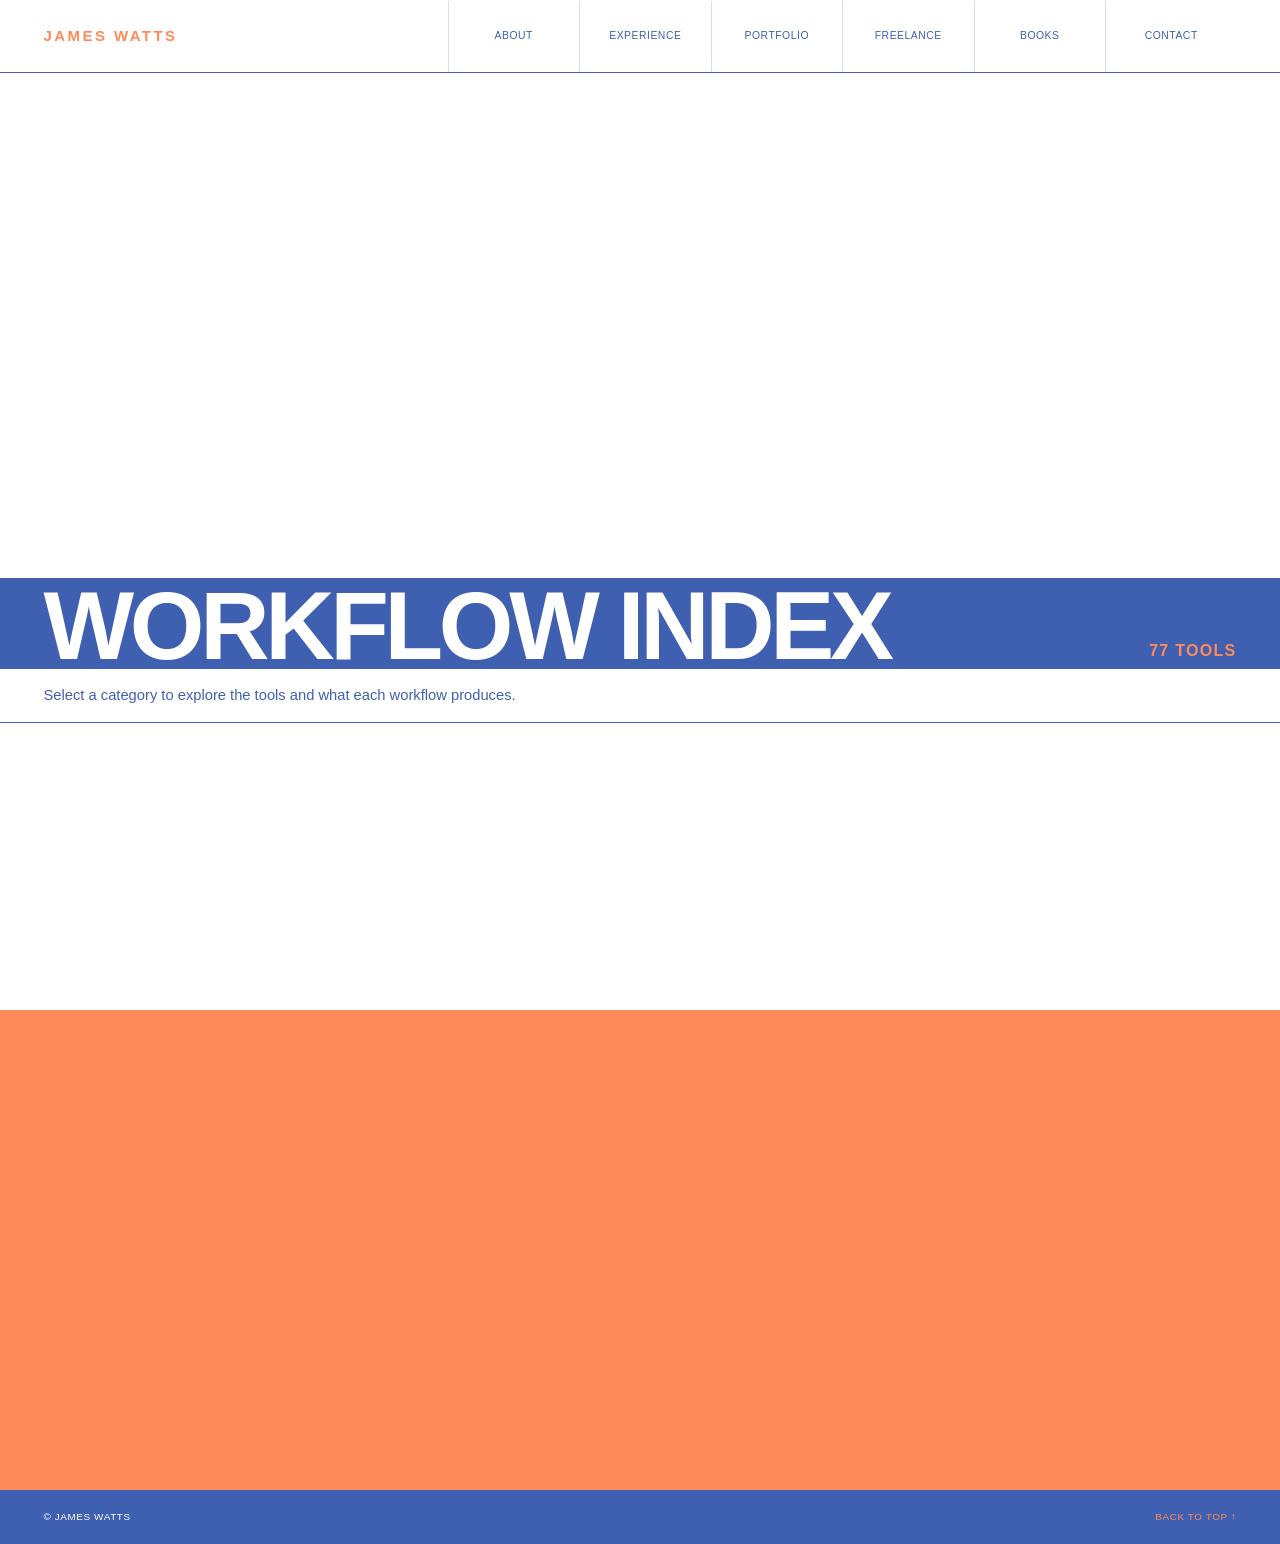
==== commit e7601b81: "Lead 3D Models page with building overviews and move map below index" ====
--- a/automation.html
+++ b/automation.html
@@ -60,7 +60,7 @@
         </section>
 
         <nav class="category-navigation reveal" aria-label="Portfolio categories">
-          <a href="bim-coordination.html">3D Modeling</a>
+          <a href="bim-coordination.html">3D Models</a>
           <a href="facade-design-manual.html">Facade Design Manual</a>
           <a href="automation.html" aria-current="page">Dynamo + PyRevit</a>
           <a href="documentation.html">Logistics &amp; Proposals</a>
--- a/style.css
+++ b/style.css
@@ -0,0 +1,3229 @@
+:root {
+  --ink: #13181c;
+  --ink-soft: #4e5a61;
+  --paper: #f7f5f0;
+  --white: #ffffff;
+  --line: #d8d7d1;
+  --accent: #d9653b;
+  --accent-dark: #ae4522;
+  --hero-muted: #b9ced8;
+  --dark: #172126;
+  --dark-soft: #243138;
+  --max-width: 1180px;
+  --shadow: 0 24px 70px rgba(19, 24, 28, 0.12);
+}
+
+* { box-sizing: border-box; }
+html { scroll-behavior: smooth; }
+body {
+  margin: 0;
+  color: var(--ink);
+  background: var(--paper);
+  font-family: "Roboto", sans-serif;
+  line-height: 1.6;
+  -webkit-font-smoothing: antialiased;
+}
+
+body.menu-open { overflow: hidden; }
+a { color: inherit; }
+img { max-width: 100%; display: block; }
+
+.skip-link {
+  position: fixed;
+  top: 12px;
+  left: 12px;
+  z-index: 1000;
+  transform: translateY(-160%);
+  padding: 10px 14px;
+  background: var(--ink);
+  color: var(--white);
+}
+.skip-link:focus { transform: translateY(0); }
+
+.container {
+  width: min(calc(100% - 40px), var(--max-width));
+  margin-inline: auto;
+}
+
+.section { padding: 110px 0; }
+.section-muted { background: #ecebe6; }
+.section-dark { background: var(--dark); color: var(--white); }
+
+.site-header {
+  position: sticky;
+  top: 0;
+  z-index: 100;
+  background: rgba(247, 245, 240, 0.88);
+  backdrop-filter: blur(16px);
+  border-bottom: 1px solid rgba(19, 24, 28, 0.08);
+}
+.nav-wrap {
+  min-height: 76px;
+  display: flex;
+  align-items: center;
+  justify-content: space-between;
+  gap: 30px;
+}
+.brand {
+  display: inline-flex;
+  align-items: center;
+  text-decoration: none;
+  font-family: "Roboto", sans-serif;
+  font-weight: 700;
+  font-size: 1rem;
+  letter-spacing: -0.01em;
+}
+.site-nav { display: flex; gap: 28px; align-items: center; }
+.site-nav a {
+  text-decoration: none;
+  font-size: 0.92rem;
+  font-weight: 600;
+  color: var(--ink-soft);
+}
+.site-nav a:hover, .site-nav a:focus-visible { color: var(--accent-dark); }
+.menu-toggle { display: none; }
+
+.hero { padding-top: 92px; }
+.hero-grid {
+  display: grid;
+  grid-template-columns: minmax(0, 1.55fr) minmax(300px, 0.75fr);
+  gap: 70px;
+  align-items: center;
+}
+.eyebrow {
+  margin: 0 0 18px;
+  color: var(--accent-dark);
+  text-transform: uppercase;
+  letter-spacing: 0.14em;
+  font-size: 0.78rem;
+  font-weight: 700;
+}
+h1, h2, h3 {
+  font-family: "Roboto", sans-serif;
+  line-height: 1.08;
+  letter-spacing: -0.035em;
+}
+h1 {
+  max-width: 840px;
+  margin: 0;
+  font-size: clamp(3.2rem, 7.2vw, 7.2rem);
+}
+.hero-intro {
+  max-width: 720px;
+  margin: 34px 0 0;
+  color: var(--hero-muted);
+  font-size: clamp(1.05rem, 1.5vw, 1.28rem);
+}
+.button {
+  display: inline-flex;
+  justify-content: center;
+  align-items: center;
+  min-height: 50px;
+  padding: 0 22px;
+  border: 1px solid var(--ink);
+  text-decoration: none;
+  font-weight: 700;
+  transition: transform 180ms ease, background 180ms ease, color 180ms ease;
+}
+.button:hover { transform: translateY(-2px); }
+.button-primary { background: var(--ink); color: var(--white); }
+.button-secondary { background: transparent; }
+
+.hero-panel {
+  position: relative;
+  overflow: hidden;
+  padding: 38px;
+  background: var(--dark);
+  color: var(--white);
+  box-shadow: var(--shadow);
+}
+.hero-panel::after {
+  content: "";
+  position: absolute;
+  width: 260px;
+  height: 260px;
+  right: -100px;
+  bottom: -120px;
+  border: 45px solid rgba(217, 101, 59, 0.16);
+  border-radius: 50%;
+}
+.panel-label {
+  position: relative;
+  z-index: 1;
+  color: #bdc5c9;
+  text-transform: uppercase;
+  letter-spacing: 0.13em;
+  font-size: 0.72rem;
+  font-weight: 700;
+}
+.hero-panel h2 { position: relative; z-index: 1; margin: 18px 0; font-size: 2rem; }
+.hero-panel-copy {
+  position: relative;
+  z-index: 1;
+  margin: 0;
+  color: #d4dde1;
+}
+.hero-panel-actions {
+  position: relative;
+  z-index: 1;
+  display: grid;
+  grid-template-columns: 1fr 1fr;
+  gap: 10px;
+  margin-top: 30px;
+}
+.hero-panel-actions .button {
+  min-height: 46px;
+  padding: 0 14px;
+  font-size: 0.88rem;
+}
+.hero-panel-actions .button-primary {
+  background: var(--accent);
+  border-color: var(--accent);
+  color: var(--ink);
+}
+.hero-panel-actions .button-primary:hover {
+  background: #e77a52;
+  border-color: #e77a52;
+}
+.hero-panel-actions .button-secondary {
+  border-color: rgba(255,255,255,0.42);
+  color: var(--white);
+}
+.hero-panel-meta {
+  position: relative;
+  z-index: 1;
+  display: grid;
+  gap: 0;
+  margin: 28px 0 0;
+  padding: 0;
+  list-style: none;
+  border-top: 1px solid rgba(255,255,255,0.14);
+}
+.hero-panel-meta li {
+  display: grid;
+  grid-template-columns: minmax(92px, auto) 1fr;
+  align-items: baseline;
+  gap: 18px;
+  padding: 16px 0;
+  border-bottom: 1px solid rgba(255,255,255,0.14);
+}
+.hero-panel-meta strong {
+  font-family: "Roboto", sans-serif;
+  color: var(--white);
+  font-size: 1.08rem;
+}
+.hero-panel-meta span {
+  color: var(--hero-muted);
+  font-size: 0.84rem;
+  line-height: 1.35;
+}
+
+.split-layout {
+  display: grid;
+  grid-template-columns: minmax(260px, 0.8fr) minmax(0, 1.2fr);
+  gap: 80px;
+}
+
+
+
+
+#about.section-light {
+  background: var(--white);
+}
+.about-layout {
+  grid-template-columns: minmax(320px, 0.96fr) minmax(0, 1.04fr);
+  gap: 82px;
+  align-items: center;
+}
+.about-portrait {
+  display: flex;
+  flex-direction: column;
+}
+.about-photo-shell {
+  display: flex;
+  align-items: center;
+  justify-content: center;
+  min-height: 560px;
+  padding: 32px;
+  background: #ecebe6;
+}
+.about-photo {
+  width: min(100%, 430px);
+  height: auto;
+  background: transparent;
+}
+.about-copy {
+  align-self: center;
+  margin-top: 36px;
+}
+
+.section-heading h2 {
+  max-width: 850px;
+  margin: 0;
+  font-size: clamp(2.35rem, 4.5vw, 4.5rem);
+}
+.section-note { max-width: 720px; margin: 22px 0 0; color: var(--ink-soft); }
+.prose { max-width: 760px; }
+.prose p { margin: 0 0 24px; color: var(--ink-soft); font-size: 1.12rem; }
+
+.timeline { margin-top: 70px; }
+.timeline-item {
+  display: grid;
+  grid-template-columns: 180px minmax(0, 1fr);
+  gap: 38px;
+  padding: 42px 0;
+  border-top: 1px solid var(--line);
+}
+.timeline-date { font-family: "Roboto", sans-serif; font-weight: 700; color: var(--accent-dark); }
+.timeline-card h3 { margin: 0; font-size: 2rem; }
+.role-heading {
+  display: flex;
+  align-items: flex-start;
+  justify-content: space-between;
+  gap: 30px;
+}
+.role-heading p { margin: 6px 0 0; color: var(--ink-soft); font-weight: 600; }
+.role-heading > span { color: var(--ink-soft); font-size: 0.86rem; text-align: right; }
+.timeline-body {
+  margin-top: 28px;
+}
+.timeline-body.has-logo {
+  display: grid;
+  grid-template-columns: 68px minmax(0, 1fr);
+  gap: 22px;
+  align-items: start;
+}
+.timeline-inline-logo {
+  width: 68px;
+  height: auto;
+  margin-top: 4px;
+}
+.timeline-card ul { margin: 0; padding-left: 20px; color: var(--ink-soft); }
+.timeline-card li + li { margin-top: 12px; }
+
+.section-dark .eyebrow { color: #ef8a65; }
+.experience-capabilities {
+  margin-top: 26px;
+}
+.capability-grid {
+  display: grid;
+  grid-template-columns: repeat(4, 1fr);
+  gap: 16px;
+  margin-top: 64px;
+}
+.capability-grid-merged {
+  margin-top: 28px;
+}
+.capability-card {
+  min-height: 320px;
+  padding: 28px;
+  background: var(--dark-soft);
+  border: 1px solid rgba(255,255,255,0.08);
+}
+.card-number { color: #ef8a65; font-size: 0.78rem; font-weight: 700; letter-spacing: 0.12em; }
+.capability-card h3 { margin: 86px 0 16px; font-size: 1.55rem; }
+.capability-card p { margin: 0; color: #bdc7cb; }
+.skills-wrap {
+  display: grid;
+  grid-template-columns: 1fr 1fr;
+  gap: 54px;
+  margin-top: 65px;
+  padding-top: 46px;
+  border-top: 1px solid rgba(255,255,255,0.14);
+}
+.skills-wrap h3 { margin: 0 0 20px; }
+.tag-list { display: flex; flex-wrap: wrap; gap: 9px; }
+.tag-list span { padding: 8px 11px; background: rgba(255,255,255,0.07); color: #dce2e4; font-size: 0.83rem; }
+
+.project-grid {
+  display: grid;
+  grid-template-columns: repeat(3, 1fr);
+  gap: 22px;
+  margin-top: 60px;
+}
+.project-card { background: var(--white); box-shadow: 0 16px 42px rgba(19,24,28,0.08); }
+.project-visual {
+  display: grid;
+  place-items: center;
+  aspect-ratio: 4 / 3;
+  overflow: hidden;
+  color: rgba(255,255,255,0.88);
+  font-family: "Roboto", sans-serif;
+  text-transform: uppercase;
+  letter-spacing: 0.13em;
+  font-size: 0.75rem;
+}
+.visual-one { background: linear-gradient(135deg, #24333b 0 48%, #d9653b 48% 52%, #76858b 52%); }
+.visual-two { background: repeating-linear-gradient(45deg, #172126 0 16px, #2f414a 16px 32px); }
+.visual-three { background: radial-gradient(circle at 28% 32%, #d9653b 0 8%, transparent 8.5%), linear-gradient(120deg, #879399, #243138); }
+.project-content { padding: 28px; }
+.project-type { margin: 0 0 12px; color: var(--accent-dark); text-transform: uppercase; letter-spacing: 0.11em; font-size: 0.72rem; font-weight: 700; }
+.project-content h3 { margin: 0; font-size: 1.65rem; }
+.project-content > p:not(.project-type) { color: var(--ink-soft); }
+.project-content a { display: inline-block; margin-top: 10px; color: var(--accent-dark); font-weight: 700; text-decoration: none; }
+
+.education-card { padding: 36px; background: var(--white); box-shadow: 0 12px 34px rgba(19,24,28,0.07); }
+.education-years { margin-top: 0; color: var(--accent-dark); font-weight: 700; }
+.education-card h3 { margin: 0; font-size: 2rem; }
+.education-card p:last-child { margin-bottom: 0; color: var(--ink-soft); }
+
+.contact-section { background: var(--accent); color: #1f1714; }
+.contact-section .eyebrow { color: #512517; }
+.contact-grid { display: grid; grid-template-columns: 1fr 1fr; gap: 85px; align-items: start; }
+.contact-grid h2 { margin: 0; font-size: clamp(2.5rem, 5vw, 5rem); }
+.contact-grid > div:first-child > p:last-child { max-width: 560px; font-size: 1.1rem; }
+.contact-links { border-top: 1px solid rgba(31,23,20,0.35); }
+.contact-links a {
+  display: flex;
+  justify-content: space-between;
+  gap: 30px;
+  padding: 24px 0;
+  border-bottom: 1px solid rgba(31,23,20,0.35);
+  text-decoration: none;
+}
+.contact-links span { font-size: 0.82rem; text-transform: uppercase; letter-spacing: 0.11em; }
+.contact-links strong { text-align: right; }
+
+.site-footer { padding: 28px 0; background: var(--ink); color: #cbd2d5; }
+.footer-wrap { display: flex; justify-content: space-between; gap: 30px; }
+.footer-wrap p { margin: 0; }
+.footer-wrap a { text-decoration: none; }
+
+.reveal { opacity: 0; transform: translateY(24px); transition: opacity 700ms ease, transform 700ms ease; }
+.reveal.is-visible { opacity: 1; transform: translateY(0); }
+
+
+
+/* Alternating page-section theme */
+.section-light {
+  background: var(--white);
+  color: var(--ink);
+}
+
+.section-dark {
+  background: var(--dark);
+  color: var(--white);
+}
+
+.section-dark h1,
+.section-dark h2,
+.section-dark h3,
+.section-dark strong {
+  color: var(--white);
+}
+
+.section-dark .eyebrow,
+.section-dark .timeline-date,
+.section-dark .project-type,
+.section-dark .card-number {
+  color: #ef8a65;
+}
+
+.section-dark .hero-intro,
+.section-dark .section-note,
+.section-dark .prose p,
+.section-dark .timeline-card ul,
+.section-dark .role-heading p,
+.section-dark .role-heading > span,
+.section-dark .project-content > p:not(.project-type) {
+  color: #c4cdd1;
+}
+
+.section-dark .timeline-item {
+  border-color: rgba(255, 255, 255, 0.15);
+}
+
+/* Dark hero */
+.hero.section-dark .hero-intro {
+  color: var(--hero-muted);
+}
+
+.hero.section-dark .hero-panel {
+  background: var(--dark-soft);
+  border: 1px solid rgba(255, 255, 255, 0.10);
+  box-shadow: none;
+}
+
+/* White capabilities section */
+#capabilities.section-light .capability-card {
+  background: #f1f0eb;
+  border: 1px solid var(--line);
+  color: var(--ink);
+}
+
+#capabilities.section-light .capability-card p {
+  color: var(--ink-soft);
+}
+
+#capabilities.section-light .skills-wrap {
+  border-color: var(--line);
+}
+
+#capabilities.section-light .tag-list span {
+  background: #ecebe6;
+  color: var(--ink);
+}
+
+#capabilities.section-light .eyebrow,
+#capabilities.section-light .card-number {
+  color: var(--accent-dark);
+}
+
+/* Dark selected-work section */
+#work.section-dark .project-card {
+  background: var(--dark-soft);
+  border: 1px solid rgba(255, 255, 255, 0.09);
+  box-shadow: none;
+}
+
+#work.section-dark .project-content h3 {
+  color: var(--white);
+}
+
+#work.section-dark .project-content a {
+  color: #ef8a65;
+}
+
+/* White education section */
+#education.section-light .education-card {
+  background: #f1f0eb;
+  border: 1px solid var(--line);
+  box-shadow: none;
+}
+
+#experience.section-dark .experience-capabilities {
+  scroll-margin-top: 110px;
+}
+
+#experience.section-dark .capability-card {
+  background: rgba(255,255,255,0.06);
+  border: 1px solid rgba(255,255,255,0.11);
+}
+
+#experience.section-dark .capability-card h3,
+#experience.section-dark .skills-wrap h3 {
+  color: var(--white);
+}
+
+#experience.section-dark .capability-card p {
+  color: #c4cdd1;
+}
+
+#experience.section-dark .tag-list span {
+  background: rgba(255,255,255,0.07);
+  color: #dce2e4;
+}
+
+@media (prefers-reduced-motion: reduce) {
+  html { scroll-behavior: auto; }
+  .reveal { opacity: 1; transform: none; transition: none; }
+  .button { transition: none; }
+}
+
+@media (max-width: 980px) {
+  .section { padding: 84px 0; }
+  .hero-grid, .split-layout, .contact-grid { grid-template-columns: 1fr; gap: 50px; }
+  .about-layout { align-items: start; }
+  .about-photo-shell { min-height: auto; padding: 24px; }
+  .about-photo { width: min(100%, 380px); }
+  .about-copy { margin-top: 0; }
+  .hero-panel { max-width: 650px; }
+  .hero-panel-actions { grid-template-columns: 1fr 1fr; }
+  .capability-grid { grid-template-columns: 1fr 1fr; }
+  .project-grid { grid-template-columns: 1fr 1fr; }
+  .timeline-item { grid-template-columns: 135px 1fr; }
+  .timeline-body.has-logo { grid-template-columns: 60px 1fr; gap: 18px; }
+  .capability-grid-merged { margin-top: 18px; }
+}
+
+@media (max-width: 760px) {
+  .container { width: min(calc(100% - 28px), var(--max-width)); }
+  .menu-toggle {
+    display: inline-flex;
+    width: 44px;
+    height: 44px;
+    padding: 10px;
+    flex-direction: column;
+    justify-content: center;
+    gap: 5px;
+    border: 0;
+    background: transparent;
+  }
+  .menu-toggle span { width: 100%; height: 2px; background: var(--ink); }
+  .site-nav {
+    position: fixed;
+    inset: 76px 0 auto 0;
+    display: none;
+    flex-direction: column;
+    align-items: flex-start;
+    padding: 30px 20px 38px;
+    background: var(--paper);
+    border-bottom: 1px solid var(--line);
+  }
+  .site-nav.is-open { display: flex; }
+  .site-nav a { font-size: 1.15rem; }
+  .hero { padding-top: 65px; }
+  h1 { font-size: clamp(3.05rem, 15vw, 5rem); }
+  .hero-panel-actions { grid-template-columns: 1fr; }
+  .hero-panel-meta li { grid-template-columns: 1fr; gap: 3px; }
+  .timeline-item { grid-template-columns: 1fr; gap: 14px; }
+  .role-heading { flex-direction: column; }
+  .role-heading > span { text-align: left; }
+  .timeline-body.has-logo { grid-template-columns: 1fr; gap: 16px; }
+  .timeline-inline-logo { width: 72px; }
+  .capability-grid, .skills-wrap, .project-grid { grid-template-columns: 1fr; }
+  .capability-card { min-height: 270px; }
+  .about-photo-shell { padding: 18px; }
+  .about-photo { width: min(100%, 320px); }
+  .capability-card h3 { margin-top: 58px; }
+  .contact-links a { flex-direction: column; gap: 5px; }
+  .contact-links strong { text-align: left; }
+  .footer-wrap { flex-direction: column; gap: 8px; }
+}
+
+
+/* Clickable capability portfolio cards */
+.capability-link {
+  position: relative;
+  display: flex;
+  flex-direction: column;
+  color: inherit;
+  text-decoration: none;
+  cursor: pointer;
+  overflow: hidden;
+  transition:
+    transform 180ms ease,
+    border-color 180ms ease,
+    box-shadow 180ms ease,
+    background 180ms ease;
+}
+
+.capability-link::before {
+  content: "";
+  position: absolute;
+  inset: 0;
+  border-top: 4px solid transparent;
+  pointer-events: none;
+  transition: border-color 180ms ease;
+}
+
+.capability-link:hover {
+  transform: translateY(-7px);
+  border-color: rgba(174, 69, 34, 0.55);
+  box-shadow: 0 18px 40px rgba(19, 24, 28, 0.13);
+}
+
+.capability-link:hover::before {
+  border-top-color: var(--accent);
+}
+
+.capability-link:focus-visible {
+  outline: 3px solid var(--accent);
+  outline-offset: 5px;
+}
+
+.capability-action {
+  display: flex;
+  align-items: center;
+  justify-content: space-between;
+  gap: 14px;
+  margin-top: auto;
+  padding-top: 28px;
+  color: var(--accent-dark);
+  font-family: "Roboto", sans-serif;
+  font-size: 0.84rem;
+  font-weight: 700;
+  letter-spacing: 0.02em;
+}
+
+.capability-action span {
+  font-size: 1.15rem;
+  transition: transform 180ms ease;
+}
+
+.capability-link:hover .capability-action span {
+  transform: translate(3px, -3px);
+}
+
+/* Category portfolio pages */
+.category-page .site-header {
+  position: sticky;
+}
+
+.category-hero {
+  padding-top: 92px;
+}
+
+.category-hero-grid {
+  display: grid;
+  grid-template-columns: minmax(0, 1.35fr) minmax(280px, 0.65fr);
+  gap: 74px;
+  align-items: end;
+}
+
+.category-hero h1 {
+  max-width: 900px;
+  font-size: clamp(3.3rem, 7vw, 6.8rem);
+}
+
+.category-hero-copy {
+  max-width: 760px;
+  margin: 28px 0 0;
+  color: var(--hero-muted);
+  font-size: clamp(1.05rem, 1.45vw, 1.25rem);
+}
+
+.category-summary {
+  padding: 30px;
+  border-top: 4px solid var(--accent);
+  background: var(--dark-soft);
+}
+
+.category-summary p {
+  margin: 0;
+  color: #d4dde1;
+}
+
+.category-summary ul {
+  margin: 24px 0 0;
+  padding-left: 18px;
+  color: var(--hero-muted);
+}
+
+.category-summary li + li {
+  margin-top: 9px;
+}
+
+.category-back {
+  display: inline-flex;
+  align-items: center;
+  gap: 9px;
+  margin-top: 34px;
+  color: #ef8a65;
+  text-decoration: none;
+  font-weight: 700;
+}
+
+.category-back:hover {
+  text-decoration: underline;
+}
+
+.category-work-grid {
+  display: grid;
+  grid-template-columns: repeat(3, 1fr);
+  gap: 22px;
+  margin-top: 58px;
+}
+
+.category-project {
+  display: flex;
+  min-height: 360px;
+  flex-direction: column;
+  padding: 30px;
+  background: #f1f0eb;
+  border: 1px solid var(--line);
+}
+
+.category-project .project-number {
+  color: var(--accent-dark);
+  font-size: 0.76rem;
+  font-weight: 700;
+  letter-spacing: 0.12em;
+}
+
+.category-project h3 {
+  margin: 82px 0 16px;
+  font-size: 1.7rem;
+}
+
+.category-project p {
+  margin: 0;
+  color: var(--ink-soft);
+}
+
+.category-project .project-status {
+  margin-top: auto;
+  padding-top: 28px;
+  color: var(--accent-dark);
+  font-weight: 700;
+  font-size: 0.84rem;
+}
+
+.category-navigation {
+  display: grid;
+  grid-template-columns: repeat(4, 1fr);
+  gap: 12px;
+  margin-top: 64px;
+}
+
+.category-navigation a {
+  padding: 18px;
+  border: 1px solid var(--line);
+  background: var(--white);
+  text-decoration: none;
+  font-weight: 700;
+  transition: transform 180ms ease, border-color 180ms ease;
+}
+
+.category-navigation a:hover {
+  transform: translateY(-3px);
+  border-color: var(--accent);
+}
+
+.category-navigation a[aria-current="page"] {
+  color: var(--white);
+  background: var(--dark);
+  border-color: var(--dark);
+}
+
+@media (max-width: 980px) {
+  .category-hero-grid {
+    grid-template-columns: 1fr;
+    gap: 44px;
+  }
+
+  .category-summary {
+    max-width: 680px;
+  }
+
+  .category-work-grid {
+    grid-template-columns: 1fr 1fr;
+  }
+
+  .category-navigation {
+    grid-template-columns: 1fr 1fr;
+  }
+}
+
+@media (max-width: 760px) {
+  .category-work-grid,
+  .category-navigation {
+    grid-template-columns: 1fr;
+  }
+
+  .category-project {
+    min-height: 310px;
+  }
+}
+
+
+/* Fully clickable Selected Work cards */
+.project-card-link {
+  display: flex;
+  flex-direction: column;
+  color: inherit;
+  text-decoration: none;
+  cursor: pointer;
+  overflow: hidden;
+  transition:
+    transform 180ms ease,
+    box-shadow 180ms ease;
+}
+
+.project-card-link:hover {
+  transform: translateY(-8px);
+  box-shadow: 0 24px 54px rgba(0, 0, 0, 0.24);
+}
+
+.project-card-link:focus-visible {
+  outline: 3px solid var(--accent);
+  outline-offset: 5px;
+}
+
+.project-card-link .project-content {
+  display: flex;
+  flex: 1;
+  flex-direction: column;
+}
+
+.project-link-label {
+  display: flex;
+  align-items: center;
+  justify-content: space-between;
+  gap: 14px;
+  margin-top: auto;
+  padding-top: 18px;
+  color: var(--accent-dark);
+  font-weight: 700;
+}
+
+.project-link-label > span {
+  font-size: 1.15rem;
+  transition: transform 180ms ease;
+}
+
+.project-card-link:hover .project-link-label > span {
+  transform: translate(3px, -3px);
+}
+
+.section-dark .project-card-link .project-link-label {
+  color: #ef8a65;
+}
+
+
+/* Real project thumbnails in Selected Work */
+.project-visual {
+  background: #d9d9d9;
+}
+
+.project-visual img {
+  width: 100%;
+  height: 100%;
+  object-fit: cover;
+  display: block;
+}
+
+
+/* Selected Work image framing */
+#work .section-note {
+  display: none;
+}
+
+#work .project-visual {
+  aspect-ratio: 4 / 3;
+  display: flex;
+  align-items: center;
+  justify-content: center;
+  padding: 18px;
+  background: #ffffff;
+  border-bottom: 1px solid rgba(19, 24, 28, 0.08);
+}
+
+#work.section-dark .project-visual {
+  background: #ffffff;
+}
+
+#work .project-visual img {
+  width: 100%;
+  height: 100%;
+  object-fit: contain;
+  display: block;
+  background: #ffffff;
+}
+
+
+/* Keep Selected Work images comfortably inside the white frame */
+#work .project-visual {
+  padding: 28px;
+}
+
+#work .project-visual img {
+  width: 88%;
+  height: 88%;
+  max-width: 100%;
+  max-height: 100%;
+  object-fit: contain;
+}
+
+
+/* ===== Palette refresh based on provided swatches =====
+   Tech Blue  : #3F60B1
+   Coral Glow : #FF8A5B
+   Orange      : #FF8A5B
+   Pale Slate : #D2D7DF
+   Muted Teal : #94BFA7
+   Text: white
+*/
+:root {
+  --ink: #ffffff;
+  --ink-soft: rgba(255, 255, 255, 0.84);
+  --paper: #d2d7df;
+  --white: #ffffff;
+  --line: rgba(255, 255, 255, 0.22);
+  --accent: #ff8a5b;
+  --accent-dark: #ff8a5b;
+  --hero-muted: rgba(255, 255, 255, 0.84);
+  --dark: #3f60b1;
+  --dark-soft: #94bfa7;
+  --shadow: 0 22px 60px rgba(38, 58, 110, 0.20);
+}
+
+body {
+  background: var(--paper);
+  color: var(--ink);
+}
+
+.site-header {
+  background: rgba(63, 96, 177, 0.94);
+  border-bottom: 1px solid rgba(255, 255, 255, 0.18);
+}
+
+.brand,
+.site-nav a,
+.footer-wrap a,
+.footer-wrap p {
+  color: #ffffff;
+}
+
+.site-nav a:hover,
+.site-nav a:focus-visible,
+.brand:hover,
+.brand:focus-visible {
+  color: var(--accent-dark);
+}
+
+.skip-link {
+  background: var(--accent);
+  color: #ffffff;
+}
+
+.eyebrow,
+.section-dark .eyebrow,
+.section-light .eyebrow,
+.contact-section .eyebrow,
+.timeline-date,
+.project-type,
+.card-number,
+.project-link-label,
+.capability-action,
+.education-years {
+  color: var(--accent-dark);
+}
+
+.button {
+  border-color: rgba(255, 255, 255, 0.35);
+  color: #ffffff;
+}
+
+.button-primary {
+  background: var(--accent);
+  border-color: var(--accent);
+  color: #ffffff;
+}
+
+.button-secondary {
+  background: transparent;
+  color: #ffffff;
+}
+
+.button-secondary:hover,
+.button-primary:hover {
+  background: rgba(255, 138, 91, 0.88);
+  border-color: rgba(255, 138, 91, 0.88);
+}
+
+.section-dark,
+.hero.section-dark {
+  background: var(--dark);
+  color: #ffffff;
+}
+
+.section-light,
+#about.section-light,
+#capabilities.section-light,
+#education.section-light {
+  background: var(--dark-soft);
+  color: #ffffff;
+}
+
+.contact-section {
+  background: var(--accent);
+  color: #ffffff;
+}
+
+.site-footer {
+  background: var(--dark);
+  color: #ffffff;
+}
+
+.section-light h1,
+.section-light h2,
+.section-light h3,
+.section-light p,
+.section-light li,
+.section-light strong,
+.section-dark h1,
+.section-dark h2,
+.section-dark h3,
+.section-dark p,
+.section-dark li,
+.section-dark strong,
+.contact-section h2,
+.contact-section p,
+.contact-section strong,
+.contact-section a {
+  color: #ffffff;
+}
+
+.hero-intro,
+.section-note,
+.prose p,
+.role-heading p,
+.role-heading > span,
+.timeline-card ul,
+.timeline-card li,
+.hero-panel p,
+.hero-meta span,
+.project-content > p:not(.project-type),
+.education-card p:last-child,
+.capability-card p,
+.contact-grid > div:first-child > p:last-child,
+.contact-links span,
+.contact-links strong {
+  color: rgba(255, 255, 255, 0.84) !important;
+}
+
+.hero-panel,
+#work.section-dark .project-card,
+#capabilities.section-light .capability-card,
+#education.section-light .education-card,
+.category-summary,
+.category-project,
+.about-photo-shell {
+  background: rgba(210, 215, 223, 0.16) !important;
+  border: 1px solid rgba(255, 255, 255, 0.18) !important;
+  box-shadow: none;
+}
+
+.hero-panel::after {
+  border-color: rgba(242, 242, 48, 0.30);
+}
+
+.about-photo-shell {
+  background: rgba(210, 215, 223, 0.22) !important;
+}
+
+.hero-meta,
+.timeline-item,
+.skills-wrap,
+.contact-links,
+.contact-links a {
+  border-color: rgba(255, 255, 255, 0.18) !important;
+}
+
+#capabilities.section-light .skills-wrap {
+  border-color: rgba(255, 255, 255, 0.18) !important;
+}
+
+#capabilities.section-light .tag-list span,
+.focus-list span,
+.contact-links a:hover {
+  background: rgba(210, 215, 223, 0.16);
+  color: #ffffff;
+  border-color: rgba(255, 255, 255, 0.20);
+}
+
+.project-card-link:hover,
+.capability-link:hover,
+.category-navigation a:hover {
+  box-shadow: 0 16px 38px rgba(38, 58, 110, 0.20);
+}
+
+#work .project-visual {
+  background: #ffffff !important;
+  border-bottom: 1px solid rgba(63, 96, 177, 0.10);
+}
+
+.project-link-label,
+#work.section-dark .project-content a,
+.project-content a,
+.category-back,
+.category-project .project-status {
+  color: var(--accent-dark) !important;
+}
+
+.category-navigation a {
+  background: rgba(210, 215, 223, 0.16);
+  border: 1px solid rgba(255, 255, 255, 0.18);
+  color: #ffffff;
+}
+
+.category-navigation a[aria-current="page"] {
+  background: var(--accent);
+  border-color: var(--accent);
+  color: #ffffff;
+}
+
+.menu-toggle span {
+  background: #ffffff;
+}
+
+@media (max-width: 760px) {
+  .site-nav {
+    background: var(--dark);
+    border-bottom: 1px solid rgba(255, 255, 255, 0.18);
+  }
+}
+
+
+/* ===== White light sections + green header + contact alignment ===== */
+.site-header,
+.category-page .site-header {
+  background: rgba(148, 191, 167, 0.96);
+  border-bottom: 1px solid rgba(255, 255, 255, 0.28);
+}
+
+/* Replace the muted-green section backgrounds with white */
+.section-light,
+#about.section-light,
+#capabilities.section-light,
+#education.section-light {
+  background: #ffffff;
+  color: #3f60b1;
+}
+
+/* Readable Tech Blue typography on white sections */
+.section-light h1,
+.section-light h2,
+.section-light h3,
+.section-light p,
+.section-light li,
+.section-light strong,
+.section-light .section-note,
+.section-light .prose p,
+.section-light .role-heading p,
+.section-light .role-heading > span,
+.section-light .timeline-card ul,
+.section-light .timeline-card li,
+.section-light .capability-card p,
+.section-light .education-card p:last-child {
+  color: #3f60b1 !important;
+}
+
+.section-light .eyebrow,
+#capabilities.section-light .eyebrow,
+#capabilities.section-light .card-number,
+.section-light .timeline-date,
+.section-light .education-years {
+  color: #ff8a5b !important;
+}
+
+/* Pale Slate surfaces on white sections */
+#capabilities.section-light .capability-card,
+#education.section-light .education-card,
+.category-project {
+  background: #d2d7df !important;
+  border: 1px solid rgba(63, 96, 177, 0.18) !important;
+  color: #3f60b1;
+}
+
+#capabilities.section-light .tag-list span,
+.category-navigation a {
+  background: #d2d7df;
+  color: #3f60b1;
+  border-color: rgba(63, 96, 177, 0.18);
+}
+
+#capabilities.section-light .skills-wrap,
+.section-light .timeline-item {
+  border-color: rgba(63, 96, 177, 0.20) !important;
+}
+
+/* Keep the portrait panel softly framed on white */
+.about-photo-shell {
+  background: #d2d7df !important;
+  border-color: rgba(63, 96, 177, 0.18) !important;
+}
+
+/* Bottom-align contact links with the left contact text block */
+.contact-grid {
+  align-items: end;
+}
+
+.contact-links {
+  align-self: end;
+  width: 100%;
+}
+
+@media (max-width: 980px) {
+  .contact-grid {
+    align-items: stretch;
+  }
+
+  .contact-links {
+    align-self: auto;
+  }
+}
+
+
+/* ===== Final requested refinements ===== */
+
+/* Orange top and bottom ribbons */
+.site-header,
+.category-page .site-header {
+  background: rgba(255, 138, 91, 0.97);
+  border-bottom: 1px solid rgba(255, 255, 255, 0.30);
+}
+
+.site-footer {
+  background: #ff8a5b;
+  color: #ffffff;
+}
+
+.site-footer a,
+.site-footer p,
+.brand,
+.site-nav a {
+  color: #ffffff;
+}
+
+.site-nav a:hover,
+.site-nav a:focus-visible,
+.brand:hover,
+.brand:focus-visible {
+  color: #ff8a5b;
+}
+
+/* Selected Work button is neutral until hover */
+.hero-panel-actions .button-primary {
+  background: transparent;
+  border-color: rgba(255, 255, 255, 0.48);
+  color: #ffffff;
+}
+
+.hero-panel-actions .button-primary:hover,
+.hero-panel-actions .button-primary:focus-visible {
+  background: #ff8a5b;
+  border-color: #ff8a5b;
+  color: #ffffff;
+}
+
+/* Remove the blue border around the About portrait */
+.about-photo-shell {
+  border: 0 !important;
+  box-shadow: none !important;
+}
+
+/* Remove the Education card box and bottom-align the degree information */
+#education .split-layout {
+  align-items: end;
+}
+
+#education .education-card {
+  align-self: end;
+  padding: 0;
+  background: transparent !important;
+  border: 0 !important;
+  box-shadow: none !important;
+}
+
+#education .education-card p:last-child {
+  margin-bottom: 0;
+}
+
+/* Keep contact information bottom-aligned */
+.contact-grid {
+  align-items: end;
+}
+
+.contact-links {
+  align-self: end;
+}
+
+/* Orange mobile navigation panel to match the header */
+@media (max-width: 760px) {
+  .site-nav {
+    background: #ff8a5b;
+    border-bottom: 1px solid rgba(255, 255, 255, 0.30);
+  }
+}
+
+@media (max-width: 980px) {
+  #education .split-layout {
+    align-items: start;
+  }
+
+  #education .education-card {
+    align-self: auto;
+  }
+}
+
+
+/* ===== Final ribbon and About portrait adjustments ===== */
+
+/* Remove the blue/slate rectangle around the About portrait */
+#about .about-photo-shell {
+  min-height: 0 !important;
+  padding: 0 !important;
+  background: transparent !important;
+  border: 0 !important;
+  box-shadow: none !important;
+}
+
+#about .about-photo {
+  background: transparent !important;
+}
+
+/* Keep the top navigation ribbon orange */
+.site-header,
+.category-page .site-header {
+  background: rgba(255, 138, 91, 0.97) !important;
+  border-bottom: 1px solid rgba(255, 255, 255, 0.30) !important;
+}
+
+/* Keep the bottom footer ribbon Tech Blue */
+.site-footer,
+.category-page .site-footer {
+  background: #3f60b1 !important;
+  color: #ffffff !important;
+  border-top: 0 !important;
+}
+
+.site-footer p,
+.site-footer a,
+.category-page .site-footer p,
+.category-page .site-footer a {
+  color: #ffffff !important;
+}
+
+/* Match the mobile navigation to the orange top ribbon */
+@media (max-width: 760px) {
+  .site-nav {
+    background: #ff8a5b !important;
+    border-bottom: 1px solid rgba(255, 255, 255, 0.30) !important;
+  }
+}
+
+
+/* ===== Header name and Education refinements ===== */
+
+/* Make James Watts larger and give the lettering more breathing room */
+.site-header .brand,
+.category-page .site-header .brand {
+  font-size: 1.18rem !important;
+  font-weight: 700;
+  letter-spacing: 0.065em !important;
+}
+
+/* Keep the Education columns aligned at the bottom */
+#education .split-layout {
+  align-items: end;
+}
+
+/* Remove the card/rectangle while retaining a structured layout */
+#education .education-card {
+  align-self: end;
+  padding: 0 !important;
+  background: transparent !important;
+  border: 0 !important;
+  box-shadow: none !important;
+}
+
+/* Contact-style accent dividers */
+#education .education-card > * {
+  margin: 0 !important;
+  padding: 14px 0;
+  border-bottom: 1px solid rgba(63, 96, 177, 0.28);
+}
+
+#education .education-card > *:first-child {
+  border-top: 3px solid #ff8a5b;
+  padding-top: 18px;
+}
+
+#education .education-card > *:last-child {
+  border-bottom: 1px solid rgba(63, 96, 177, 0.28);
+}
+
+/* Preserve the visual hierarchy */
+#education .education-years {
+  color: #ff8a5b !important;
+  font-weight: 700;
+  letter-spacing: 0.035em;
+}
+
+#education .education-card h3 {
+  color: #3f60b1 !important;
+  font-size: clamp(1.75rem, 2.5vw, 2.25rem);
+}
+
+#education .education-card p:last-child {
+  color: #3f60b1 !important;
+}
+
+/* Stack naturally on smaller screens */
+@media (max-width: 980px) {
+  #education .split-layout {
+    align-items: start;
+  }
+
+  #education .education-card {
+    align-self: auto;
+    width: 100%;
+  }
+}
+
+
+/* ===== Final specificity fix ===== */
+
+/* Slightly larger, more widely spaced name */
+.site-header .brand,
+.category-page .site-header .brand {
+  font-size: 1.26rem !important;
+  letter-spacing: 0.10em !important;
+}
+
+/* Override the more-specific old Education card styling */
+#education.section-light .education-card,
+#education .education-card {
+  background: transparent !important;
+  border: 0 !important;
+  box-shadow: none !important;
+  padding: 0 !important;
+}
+
+/* Ensure the individual education rows stay transparent */
+#education.section-light .education-card > *,
+#education .education-card > * {
+  background: transparent !important;
+}
+
+
+/* ===== Embedded portfolio PDF viewer ===== */
+.portfolio-pdf {
+  margin-top: 78px;
+  padding-top: 42px;
+  border-top: 1px solid rgba(63, 96, 177, 0.22);
+}
+
+.portfolio-pdf-heading {
+  display: flex;
+  align-items: end;
+  justify-content: space-between;
+  gap: 28px;
+  margin-bottom: 24px;
+}
+
+.portfolio-pdf-heading h2 {
+  margin: 0;
+  color: #3f60b1;
+  font-size: clamp(2rem, 4vw, 3.6rem);
+}
+
+.portfolio-pdf-heading .eyebrow {
+  margin-bottom: 10px;
+}
+
+.portfolio-pdf-button {
+  flex: 0 0 auto;
+  background: #ff8a5b;
+  border-color: #ff8a5b;
+  color: #ffffff;
+}
+
+.portfolio-pdf-button:hover,
+.portfolio-pdf-button:focus-visible {
+  background: #3f60b1;
+  border-color: #3f60b1;
+  color: #ffffff;
+}
+
+.portfolio-pdf-frame {
+  width: 100%;
+  height: min(82vh, 980px);
+  min-height: 680px;
+  overflow: hidden;
+  background: #d2d7df;
+  border: 1px solid rgba(63, 96, 177, 0.24);
+}
+
+.portfolio-pdf-frame object {
+  width: 100%;
+  height: 100%;
+  display: block;
+}
+
+.portfolio-pdf-fallback {
+  display: grid;
+  min-height: 680px;
+  place-items: center;
+  align-content: center;
+  gap: 12px;
+  padding: 40px;
+  color: #3f60b1;
+  text-align: center;
+  background: #ffffff;
+}
+
+.portfolio-pdf-fallback p {
+  margin: 0;
+}
+
+.portfolio-pdf-fallback a {
+  color: #ff8a5b;
+  font-weight: 700;
+}
+
+@media (max-width: 760px) {
+  .portfolio-pdf {
+    margin-top: 54px;
+    padding-top: 30px;
+  }
+
+  .portfolio-pdf-heading {
+    align-items: flex-start;
+    flex-direction: column;
+  }
+
+  .portfolio-pdf-frame {
+    height: 70vh;
+    min-height: 520px;
+  }
+}
+
+
+/* ===== Clean, scrollable BIM portfolio spreads ===== */
+.portfolio-reader {
+  position: relative;
+  width: min(1660px, calc(100vw - 32px));
+  margin-top: 28px;
+  margin-left: 50%;
+  transform: translateX(-50%);
+}
+
+.portfolio-page-status {
+  position: sticky;
+  top: 92px;
+  z-index: 30;
+  display: flex;
+  width: max-content;
+  align-items: baseline;
+  gap: 7px;
+  margin: 0 18px -46px auto;
+  padding: 10px 14px;
+  color: #ffffff;
+  background: rgba(63, 96, 177, 0.94);
+  border: 1px solid rgba(255, 255, 255, 0.28);
+  box-shadow: 0 10px 26px rgba(24, 40, 82, 0.20);
+  backdrop-filter: blur(8px);
+  pointer-events: none;
+}
+
+.portfolio-page-status span {
+  font-size: 0.76rem;
+  font-weight: 700;
+  letter-spacing: 0.08em;
+  text-transform: uppercase;
+}
+
+.portfolio-page-status strong {
+  color: #ff8a5b;
+  font-family: "Roboto", sans-serif;
+  font-size: 1rem;
+}
+
+.portfolio-spreads {
+  display: grid;
+  gap: 30px;
+  margin: 0;
+  padding: 0;
+  list-style: none;
+}
+
+.portfolio-spread {
+  position: relative;
+  overflow: hidden;
+  background: #ffffff;
+  border: 1px solid rgba(63, 96, 177, 0.18);
+  box-shadow: 0 20px 48px rgba(38, 58, 110, 0.15);
+  scroll-margin-top: 118px;
+}
+
+.portfolio-spread--cover {
+  width: min(760px, 100%);
+  justify-self: center;
+}
+
+.portfolio-spread img {
+  display: block;
+  width: 100%;
+  height: auto;
+  background: #ffffff;
+}
+
+.portfolio-spread-caption {
+  display: flex;
+  align-items: center;
+  justify-content: space-between;
+  gap: 24px;
+  min-height: 52px;
+  padding: 12px 16px;
+  color: #3f60b1;
+  background: #ffffff;
+  border-top: 1px solid rgba(63, 96, 177, 0.13);
+}
+
+.portfolio-spread-caption span {
+  font-size: 0.88rem;
+}
+
+.portfolio-spread-caption strong {
+  flex: 0 0 auto;
+  color: #ff8a5b;
+  font-family: "Roboto", sans-serif;
+  font-size: 0.78rem;
+  letter-spacing: 0.055em;
+  text-transform: uppercase;
+}
+
+/* The native PDF object is no longer used. */
+.portfolio-pdf-frame {
+  display: none !important;
+}
+
+@media (max-width: 760px) {
+  .portfolio-reader {
+    width: calc(100vw - 18px);
+    margin-top: 18px;
+  }
+
+  .portfolio-page-status {
+    top: 76px;
+    margin-right: 8px;
+    margin-bottom: -42px;
+    padding: 8px 11px;
+  }
+
+  .portfolio-spreads {
+    gap: 16px;
+  }
+
+  .portfolio-spread-caption {
+    align-items: flex-start;
+    flex-direction: column;
+    gap: 5px;
+    min-height: 0;
+    padding: 10px 12px;
+  }
+
+  .portfolio-spread-caption span {
+    font-size: 0.78rem;
+  }
+}
+
+
+/* ===== Homepage focus-panel cleanup ===== */
+.hero-panel::after {
+  display: none !important;
+  content: none !important;
+}
+
+.hero-panel h2 {
+  margin-top: 0 !important;
+}
+
+
+/* ===== Experience company logo ===== */
+.timeline-side {
+  min-width: 0;
+}
+
+.timeline-company-logo {
+  display: block;
+  width: min(150px, 100%);
+  height: auto;
+  margin-top: 34px;
+  object-fit: contain;
+}
+
+@media (max-width: 980px) {
+  .timeline-company-logo {
+    width: min(120px, 100%);
+    margin-top: 26px;
+  }
+}
+
+@media (max-width: 760px) {
+  .timeline-company-logo {
+    width: 96px;
+    margin-top: 18px;
+  }
+}
+
+
+/* ===== Clean single-PDF BIM portfolio viewer ===== */
+.bim-pdf-portfolio {
+  margin-top: 86px;
+  padding-top: 48px;
+  border-top: 1px solid rgba(63, 96, 177, 0.20);
+}
+
+.bim-pdf-heading {
+  display: grid;
+  grid-template-columns: minmax(0, 1fr) auto;
+  gap: 36px;
+  align-items: end;
+  margin-bottom: 28px;
+}
+
+.bim-pdf-heading h2 {
+  max-width: 900px;
+  margin: 0;
+  color: #3f60b1 !important;
+  font-size: clamp(2.4rem, 4.8vw, 5rem);
+  line-height: 1;
+}
+
+.bim-pdf-open {
+  color: #ffffff;
+  background: #ff8a5b;
+  border-color: #ff8a5b;
+}
+
+.bim-pdf-open:hover,
+.bim-pdf-open:focus-visible {
+  color: #3f60b1;
+  background: #ff8a5b;
+  border-color: #ff8a5b;
+}
+
+.bim-pdf-viewer {
+  position: relative;
+  min-height: 360px;
+}
+
+.bim-pdf-status {
+  position: sticky;
+  top: 92px;
+  z-index: 20;
+  display: flex;
+  width: max-content;
+  align-items: baseline;
+  gap: 7px;
+  margin: 0 14px -45px auto;
+  padding: 10px 14px;
+  color: #ffffff;
+  background: rgba(63, 96, 177, 0.94);
+  border: 1px solid rgba(255, 255, 255, 0.28);
+  box-shadow: 0 10px 26px rgba(24, 40, 82, 0.20);
+  backdrop-filter: blur(8px);
+  pointer-events: none;
+}
+
+.bim-pdf-status span {
+  font-size: 0.76rem;
+  font-weight: 700;
+  letter-spacing: 0.08em;
+  text-transform: uppercase;
+}
+
+.bim-pdf-status strong {
+  color: #ff8a5b;
+  font-family: "Roboto", sans-serif;
+  font-size: 1rem;
+}
+
+.bim-pdf-loading {
+  display: grid;
+  min-height: 360px;
+  place-items: center;
+  color: rgba(63, 96, 177, 0.72);
+  background: rgba(210, 215, 223, 0.34);
+  border: 1px solid rgba(63, 96, 177, 0.16);
+  font-weight: 600;
+}
+
+.bim-pdf-pages {
+  display: grid;
+  gap: 24px;
+}
+
+.bim-pdf-page {
+  position: relative;
+  overflow: hidden;
+  background: #ffffff;
+  border: 1px solid rgba(63, 96, 177, 0.16);
+  box-shadow: 0 20px 48px rgba(38, 58, 110, 0.14);
+  scroll-margin-top: 118px;
+}
+
+.bim-pdf-page canvas {
+  display: block;
+  width: 100%;
+  height: auto;
+  background: #ffffff;
+}
+
+.bim-pdf-page-label {
+  display: flex;
+  justify-content: flex-end;
+  padding: 10px 14px;
+  color: #ff8a5b;
+  background: #ffffff;
+  border-top: 1px solid rgba(63, 96, 177, 0.12);
+  font-family: "Roboto", sans-serif;
+  font-size: 0.76rem;
+  font-weight: 700;
+  letter-spacing: 0.06em;
+  text-transform: uppercase;
+}
+
+.bim-pdf-fallback {
+  min-height: 280px;
+  padding: 50px 24px;
+  text-align: center;
+  background: rgba(210, 215, 223, 0.34);
+  border: 1px solid rgba(63, 96, 177, 0.16);
+}
+
+.bim-pdf-fallback p {
+  margin: 0 0 20px;
+  color: #3f60b1 !important;
+}
+
+@media (max-width: 760px) {
+  .bim-pdf-heading {
+    grid-template-columns: 1fr;
+    align-items: start;
+  }
+
+  .bim-pdf-open {
+    width: max-content;
+  }
+
+  .bim-pdf-status {
+    top: 76px;
+    margin-right: 8px;
+    margin-bottom: -42px;
+    padding: 8px 11px;
+  }
+
+  .bim-pdf-pages {
+    gap: 14px;
+  }
+}
+
+
+/* ===== BIM models page cleanup ===== */
+.bim-pdf-actions {
+  display: flex;
+  justify-content: flex-end;
+  margin-bottom: 22px;
+}
+
+.bim-pdf-status,
+.bim-pdf-page-label {
+  display: none !important;
+}
+
+.category-project .project-number {
+  display: none !important;
+}
+
+.category-project h3 {
+  margin-top: 0 !important;
+}
+
+@media (max-width: 760px) {
+  .bim-pdf-actions {
+    justify-content: flex-start;
+  }
+}
+
+
+/* ===== Reliable native BIM PDF viewer ===== */
+.bim-native-pdf-shell {
+  overflow: hidden;
+  background: #ffffff;
+  border: 1px solid rgba(63, 96, 177, 0.16);
+  box-shadow: 0 20px 48px rgba(38, 58, 110, 0.14);
+}
+
+.bim-native-pdf {
+  display: block;
+  width: 100%;
+  height: min(82vh, 1040px);
+  min-height: 680px;
+  background: #ffffff;
+  border: 0;
+}
+
+.bim-native-pdf-fallback {
+  margin: 0;
+  padding: 13px 16px;
+  color: rgba(63, 96, 177, 0.72) !important;
+  background: #ffffff;
+  border-top: 1px solid rgba(63, 96, 177, 0.12);
+  font-size: 0.86rem;
+  text-align: right;
+}
+
+.bim-native-pdf-fallback a {
+  color: #ff8a5b;
+  font-weight: 700;
+}
+
+@media (max-width: 760px) {
+  .bim-native-pdf {
+    height: 72vh;
+    min-height: 520px;
+  }
+}
+
+
+/* ===== Full-width BIM sheets ===== */
+.bim-sheet-gallery {
+  margin-top: 72px;
+  background: transparent;
+}
+
+.bim-sheet-list {
+  display: grid;
+  gap: 18px;
+}
+
+.bim-sheet {
+  width: 100%;
+  margin: 0;
+  overflow: hidden;
+  background: transparent;
+  border: 0;
+  box-shadow: none;
+}
+
+.bim-sheet img {
+  display: block;
+  width: 100%;
+  height: auto;
+  background: var(--paper);
+}
+
+.bim-category-page .project-index {
+  margin-bottom: calc(clamp(1.5rem, 2.5vw, 2.5rem) + 24px) !important;
+}
+
+.bim-category-page .bim-sheet-gallery {
+  margin-top: 0 !important;
+}
+
+.bim-category-page .bim-sheet-list {
+  grid-template-columns: repeat(2, minmax(0, 1fr));
+  align-items: start;
+  gap: clamp(1rem, 2vw, 2rem);
+}
+
+@media (max-width: 760px) {
+  .bim-sheet-gallery {
+    margin-top: 46px;
+  }
+
+  .bim-sheet-list {
+    gap: 14px;
+  }
+
+  .bim-category-page .project-index {
+    margin-bottom: 2.5rem !important;
+  }
+
+  .bim-category-page .bim-sheet-list {
+    grid-template-columns: 1fr;
+    gap: 1rem;
+  }
+}
+
+
+/* ===== Tightened BIM cards + reordered sheets/navigation ===== */
+.category-work-grid {
+  margin-top: 34px !important;
+}
+
+.category-project {
+  min-height: 0 !important;
+  padding: 26px !important;
+}
+
+.category-project h3 {
+  margin: 0 0 14px !important;
+}
+
+.category-project .project-status {
+  margin-top: 24px !important;
+  padding-top: 0 !important;
+}
+
+.bim-sheet-gallery {
+  margin-top: 34px !important;
+  background: transparent !important;
+}
+
+.category-navigation {
+  margin-top: 34px !important;
+  margin-bottom: 0 !important;
+}
+
+@media (max-width: 760px) {
+  .category-work-grid {
+    margin-top: 26px !important;
+  }
+
+  .category-project {
+    padding: 22px !important;
+  }
+
+  .bim-sheet-gallery,
+  .category-navigation {
+    margin-top: 24px !important;
+  }
+}
+
+
+/* ===== Aligned BIM project cards ===== */
+.bim-model-card-grid {
+  align-items: stretch;
+}
+
+.bim-model-card-grid .category-project {
+  display: grid !important;
+  grid-template-rows: auto 1fr auto;
+  align-content: stretch;
+}
+
+.bim-model-card-grid .category-project h3 {
+  min-height: 2.25em;
+  margin: 0 0 16px !important;
+  line-height: 1.12;
+}
+
+.bim-model-card-grid .category-project p {
+  align-self: start;
+  margin: 0 !important;
+}
+
+.bim-model-card-grid .category-project .project-status {
+  align-self: end;
+  margin-top: 28px !important;
+  padding-top: 0 !important;
+  color: #ffffff !important;
+}
+
+@media (max-width: 760px) {
+  .bim-model-card-grid .category-project h3 {
+    min-height: 0;
+  }
+}
+
+
+/* ===== Experience alignment and compact capability cards ===== */
+.timeline-company-logo {
+  display: block;
+  width: 74px;
+  height: auto;
+  margin-top: 70px;
+  object-fit: contain;
+}
+
+.timeline-body {
+  margin-top: 28px;
+}
+
+.timeline-body ul {
+  margin: 0;
+}
+
+/* Bullet copy now begins on the same left edge as the role heading. */
+.timeline-card {
+  min-width: 0;
+}
+
+.capability-grid-merged .capability-card {
+  min-height: 255px;
+  padding: 24px 26px;
+}
+
+.capability-grid-merged .capability-card h3 {
+  margin: 42px 0 12px;
+  font-size: 1.45rem;
+}
+
+.capability-grid-merged .capability-card p {
+  line-height: 1.5;
+}
+
+.capability-grid-merged {
+  gap: 14px;
+  margin-top: 20px;
+}
+
+@media (max-width: 980px) {
+  .timeline-company-logo {
+    width: 66px;
+    margin-top: 58px;
+  }
+
+  .capability-grid-merged .capability-card {
+    min-height: 235px;
+  }
+}
+
+@media (max-width: 760px) {
+  .timeline-company-logo {
+    width: 72px;
+    margin-top: 18px;
+  }
+
+  .capability-grid-merged .capability-card {
+    min-height: 0;
+  }
+
+  .capability-grid-merged .capability-card h3 {
+    margin-top: 34px;
+  }
+}
+
+
+/* ===== Expanded experience + exact C/S logo alignment ===== */
+.timeline-item-logo {
+  grid-template-columns: 180px minmax(0, 1fr);
+  grid-template-rows: auto auto;
+  column-gap: 38px;
+  row-gap: 0;
+}
+
+.timeline-item-logo .timeline-side,
+.timeline-item-logo .timeline-card {
+  display: contents;
+}
+
+.timeline-item-logo .timeline-date {
+  grid-column: 1;
+  grid-row: 1;
+}
+
+.timeline-item-logo .role-heading {
+  grid-column: 2;
+  grid-row: 1;
+  padding-bottom: 28px;
+}
+
+.timeline-item-logo .timeline-company-logo {
+  grid-column: 1;
+  grid-row: 2;
+  align-self: center;
+  justify-self: start;
+  width: 74px;
+  margin: 0;
+}
+
+.timeline-item-logo .timeline-body {
+  grid-column: 2;
+  grid-row: 2;
+  margin-top: 0;
+}
+
+@media (max-width: 980px) {
+  .timeline-item-logo {
+    grid-template-columns: 135px minmax(0, 1fr);
+  }
+
+  .timeline-item-logo .timeline-company-logo {
+    width: 66px;
+  }
+}
+
+@media (max-width: 760px) {
+  .timeline-item-logo {
+    grid-template-columns: 1fr;
+    grid-template-rows: auto;
+    gap: 14px;
+  }
+
+  .timeline-item-logo .timeline-side,
+  .timeline-item-logo .timeline-card {
+    display: block;
+  }
+
+  .timeline-item-logo .role-heading {
+    padding-bottom: 0;
+  }
+
+  .timeline-item-logo .timeline-company-logo {
+    width: 72px;
+    margin-top: 18px;
+  }
+
+  .timeline-item-logo .timeline-body {
+    margin-top: 28px;
+  }
+}
+
+
+/* ===== Additional company logos in experience timeline ===== */
+.timeline-company-logo--wide {
+  width: 120px;
+}
+
+.timeline-company-logo--arup {
+  width: 118px;
+}
+
+@media (max-width: 980px) {
+  .timeline-company-logo--wide,
+  .timeline-company-logo--arup {
+    width: 102px;
+  }
+}
+
+@media (max-width: 760px) {
+  .timeline-company-logo--wide,
+  .timeline-company-logo--arup {
+    width: 112px;
+  }
+}
+
+
+/* ===== Consistent company-logo sizing and company locations ===== */
+.timeline-item-company {
+  display: grid;
+  grid-template-columns: 180px minmax(0, 1fr);
+  grid-template-rows: auto auto;
+  column-gap: 38px;
+  row-gap: 0;
+}
+
+.timeline-item-company .timeline-side,
+.timeline-item-company .timeline-card {
+  display: contents;
+}
+
+.timeline-item-company .timeline-date {
+  grid-column: 1;
+  grid-row: 1;
+}
+
+.timeline-item-company .role-heading {
+  grid-column: 2;
+  grid-row: 1;
+  padding-bottom: 28px;
+}
+
+.timeline-item-company .timeline-body {
+  grid-column: 2;
+  grid-row: 2;
+  margin-top: 0;
+}
+
+.timeline-item-company .timeline-company-logo {
+  grid-column: 1;
+  grid-row: 2;
+  align-self: center;
+  justify-self: center;
+  width: auto !important;
+  max-width: 96px;
+  max-height: 96px;
+  margin: 0 !important;
+  object-fit: contain;
+}
+
+.timeline-item-company .timeline-company-logo--wide {
+  max-width: 112px;
+  max-height: 72px;
+}
+
+.timeline-item-company .timeline-company-logo--arup {
+  max-width: 112px;
+  max-height: 54px;
+}
+
+.role-heading p {
+  display: flex;
+  flex-wrap: wrap;
+  align-items: baseline;
+  gap: 0.38em;
+}
+
+.company-location {
+  color: inherit;
+  font-size: 0.92em;
+  font-weight: 500;
+  opacity: 0.82;
+}
+
+@media (max-width: 980px) {
+  .timeline-item-company {
+    grid-template-columns: 135px minmax(0, 1fr);
+  }
+
+  .timeline-item-company .timeline-company-logo {
+    max-width: 82px;
+    max-height: 82px;
+  }
+
+  .timeline-item-company .timeline-company-logo--wide {
+    max-width: 98px;
+    max-height: 64px;
+  }
+
+  .timeline-item-company .timeline-company-logo--arup {
+    max-width: 98px;
+    max-height: 48px;
+  }
+}
+
+@media (max-width: 760px) {
+  .timeline-item-company {
+    grid-template-columns: 1fr;
+    grid-template-rows: auto;
+    gap: 14px;
+  }
+
+  .timeline-item-company .timeline-side,
+  .timeline-item-company .timeline-card {
+    display: block;
+  }
+
+  .timeline-item-company .role-heading {
+    padding-bottom: 0;
+  }
+
+  .timeline-item-company .timeline-company-logo,
+  .timeline-item-company .timeline-company-logo--wide,
+  .timeline-item-company .timeline-company-logo--arup {
+    width: auto !important;
+    max-width: 112px;
+    max-height: 74px;
+    margin: 18px 0 0 !important;
+  }
+
+  .timeline-item-company .timeline-body {
+    margin-top: 28px;
+  }
+}
+
+
+/* ===== Tighter software-to-selected-work transition ===== */
+#experience.section-dark {
+  padding-bottom: 48px;
+}
+
+#experience .skills-wrap-dark {
+  margin-top: 46px;
+  padding-bottom: 42px;
+  border-bottom: 1px solid rgba(255, 255, 255, 0.16);
+}
+
+#work.section-dark {
+  padding-top: 38px;
+}
+
+#work .selected-work-heading {
+  margin: 0;
+}
+
+#work .project-grid {
+  margin-top: 24px;
+}
+
+@media (max-width: 980px) {
+  #experience.section-dark {
+    padding-bottom: 38px;
+  }
+
+  #experience .skills-wrap-dark {
+    padding-bottom: 34px;
+  }
+
+  #work.section-dark {
+    padding-top: 30px;
+  }
+}
+
+@media (max-width: 760px) {
+  #experience.section-dark {
+    padding-bottom: 30px;
+  }
+
+  #experience .skills-wrap-dark {
+    margin-top: 36px;
+    padding-bottom: 28px;
+  }
+
+  #work.section-dark {
+    padding-top: 24px;
+  }
+
+  #work .project-grid {
+    margin-top: 18px;
+  }
+}
+
+
+/* ===== Exact logo-slot alignment ===== */
+.timeline-item-company .timeline-logo-slot {
+  grid-column: 1;
+  grid-row: 2;
+  align-self: stretch;
+  justify-self: stretch;
+  display: grid;
+  min-width: 0;
+  min-height: 100%;
+  place-items: center;
+}
+
+.timeline-item-company .timeline-logo-slot .timeline-company-logo {
+  position: static;
+  grid-column: auto;
+  grid-row: auto;
+  align-self: center;
+  justify-self: center;
+  display: block;
+  width: auto !important;
+  height: auto !important;
+  margin: 0 !important;
+  object-fit: contain;
+}
+
+/* Balanced visual sizes inside the shared centered slot. */
+.timeline-item-company .timeline-logo-slot .timeline-company-logo:not(.timeline-company-logo--wide):not(.timeline-company-logo--arup) {
+  max-width: 88px;
+  max-height: 88px;
+}
+
+.timeline-item-company .timeline-logo-slot .timeline-company-logo--wide {
+  max-width: 112px;
+  max-height: 62px;
+}
+
+.timeline-item-company .timeline-logo-slot .timeline-company-logo--arup {
+  max-width: 112px;
+  max-height: 44px;
+}
+
+@media (max-width: 980px) {
+  .timeline-item-company .timeline-logo-slot .timeline-company-logo:not(.timeline-company-logo--wide):not(.timeline-company-logo--arup) {
+    max-width: 80px;
+    max-height: 80px;
+  }
+
+  .timeline-item-company .timeline-logo-slot .timeline-company-logo--wide {
+    max-width: 100px;
+    max-height: 56px;
+  }
+
+  .timeline-item-company .timeline-logo-slot .timeline-company-logo--arup {
+    max-width: 100px;
+    max-height: 40px;
+  }
+}
+
+@media (max-width: 760px) {
+  .timeline-item-company .timeline-logo-slot {
+    display: grid;
+    width: 112px;
+    min-height: 72px;
+    margin-top: 18px;
+    place-items: center start;
+  }
+
+  .timeline-item-company .timeline-logo-slot .timeline-company-logo,
+  .timeline-item-company .timeline-logo-slot .timeline-company-logo--wide,
+  .timeline-item-company .timeline-logo-slot .timeline-company-logo--arup {
+    margin: 0 !important;
+  }
+}
+
+
+/* ===== Capabilities heading + lower divider ===== */
+.capabilities-heading {
+  margin-top: 0;
+  margin-bottom: 18px;
+}
+
+.capabilities-heading .eyebrow {
+  color: #f2e53b;
+}
+
+.skills-wrap-dark {
+  border-bottom: 1px solid rgba(255,255,255,0.14);
+  padding-bottom: 28px;
+  margin-bottom: 34px;
+}
+
+@media (max-width: 760px) {
+  .capabilities-heading {
+    margin-bottom: 14px;
+  }
+
+  .skills-wrap-dark {
+    padding-bottom: 24px;
+    margin-bottom: 28px;
+  }
+}
+
+
+/* ===== Skills naming + sticky-header anchor positioning ===== */
+#skills,
+#work {
+  scroll-margin-top: 76px;
+}
+
+@media (max-width: 760px) {
+  #skills,
+  #work {
+    scroll-margin-top: 76px;
+  }
+}
+
+
+/* ===== Raise and tighten Selected Work transition ===== */
+#experience.section-dark {
+  padding-bottom: 0 !important;
+}
+
+#experience .skills-wrap-dark {
+  margin-bottom: 0 !important;
+}
+
+#work.section-dark {
+  padding-top: 28px !important;
+}
+
+/* Keep the section label closer to the sticky orange ribbon. */
+#work {
+  scroll-margin-top: 68px !important;
+}
+
+#work .selected-work-heading {
+  margin: 0 !important;
+}
+
+#work .project-grid {
+  margin-top: 22px !important;
+}
+
+@media (max-width: 760px) {
+  #work.section-dark {
+    padding-top: 22px !important;
+  }
+
+  #work {
+    scroll-margin-top: 68px !important;
+  }
+
+  #work .project-grid {
+    margin-top: 18px !important;
+  }
+}
+
+
+/* ===== Compact Education + simplified Experience ===== */
+
+/* EDUCATION: remove row lines and tighten the entire section. */
+#education.section {
+  padding-top: 58px !important;
+  padding-bottom: 58px !important;
+}
+
+#education .split-layout {
+  display: grid !important;
+  grid-template-columns: minmax(0, 1fr) minmax(0, 1fr);
+  grid-template-rows: auto auto auto auto;
+  column-gap: 84px;
+  row-gap: 0;
+  align-items: start !important;
+}
+
+#education .section-heading,
+#education .education-card,
+#education .education-school {
+  display: contents;
+}
+
+#education .section-heading .eyebrow {
+  grid-column: 1;
+  grid-row: 1;
+  align-self: start;
+  margin: 0 0 26px;
+}
+
+#education .education-years {
+  grid-column: 2;
+  grid-row: 1;
+  align-self: start;
+  margin: 0 !important;
+  padding: 0 !important;
+  border: 0 !important;
+}
+
+#education .education-school-line {
+  display: block;
+  color: #3f60b1;
+  font-size: clamp(3rem, 5.4vw, 5.4rem);
+  font-weight: 700;
+  line-height: 1.06;
+}
+
+#education .education-school-line:first-child {
+  grid-column: 1;
+  grid-row: 2;
+}
+
+#education .education-school-line:last-child {
+  grid-column: 1;
+  grid-row: 3;
+}
+
+#education .education-card h3 {
+  grid-column: 2;
+  grid-row: 3;
+  align-self: center;
+  margin: 0 !important;
+  padding: 0 !important;
+  border: 0 !important;
+}
+
+#education .education-card p:last-child {
+  grid-column: 2;
+  grid-row: 4;
+  margin: 22px 0 0 !important;
+  padding: 0 !important;
+  border: 0 !important;
+}
+
+#education .education-card > *,
+#education.section-light .education-card > * {
+  border: 0 !important;
+  background: transparent !important;
+}
+
+/* EXPERIENCE: remove the sentence and place jobs directly below the label. */
+#experience.section {
+  padding-top: 62px !important;
+}
+
+#experience .experience-heading {
+  margin: 0;
+}
+
+#experience .experience-heading .eyebrow {
+  margin-bottom: 0;
+}
+
+#experience .timeline {
+  margin-top: 14px !important;
+}
+
+#experience .timeline-item:first-child {
+  border-top: 0 !important;
+  padding-top: 18px !important;
+}
+
+/* Dates now occupy the far-right side of each job heading. */
+.timeline-item-company .timeline-side {
+  display: contents;
+}
+
+.timeline-item-company .role-heading {
+  display: flex !important;
+  grid-column: 2;
+  grid-row: 1;
+  align-items: flex-start;
+  justify-content: space-between;
+  gap: 28px;
+  padding-bottom: 28px;
+}
+
+.timeline-item-company .role-heading > div:first-child {
+  min-width: 0;
+}
+
+.timeline-item-company .role-heading > .timeline-date {
+  grid-column: auto !important;
+  grid-row: auto !important;
+  flex: 0 0 auto;
+  margin-left: auto;
+  color: #ff8a5b !important;
+  white-space: nowrap;
+  text-align: right;
+  line-height: 1.25;
+}
+
+.timeline-item-company > .timeline-side > .timeline-date {
+  display: none !important;
+}
+
+@media (max-width: 980px) {
+  #education .split-layout {
+    column-gap: 48px;
+  }
+
+  .timeline-item-company .role-heading {
+    gap: 18px;
+  }
+}
+
+@media (max-width: 760px) {
+  #education.section {
+    padding-top: 42px !important;
+    padding-bottom: 42px !important;
+  }
+
+  #education .split-layout {
+    display: block !important;
+  }
+
+  #education .section-heading,
+  #education .education-card,
+  #education .education-school {
+    display: block;
+  }
+
+  #education .education-school-line {
+    font-size: clamp(2.7rem, 13vw, 4.4rem);
+  }
+
+  #education .education-years {
+    margin-top: 28px !important;
+  }
+
+  #education .education-card h3 {
+    margin-top: 24px !important;
+  }
+
+  #education .education-card p:last-child {
+    margin-top: 14px !important;
+  }
+
+  #experience.section {
+    padding-top: 46px !important;
+  }
+
+  #experience .timeline {
+    margin-top: 8px !important;
+  }
+
+  .timeline-item-company .role-heading {
+    display: flex !important;
+    flex-direction: column;
+    gap: 10px;
+    padding-bottom: 0;
+  }
+
+  .timeline-item-company .role-heading > .timeline-date {
+    order: -1;
+    align-self: flex-end;
+    margin-left: 0;
+    white-space: nowrap;
+  }
+}
+
+
+/* ===== Visualization capability-card image ===== */
+.visualization-capability-card {
+  display: flex;
+  flex-direction: column;
+}
+
+.visualization-capability-card .capability-card-visual {
+  display: grid;
+  width: 100%;
+  min-height: 98px;
+  margin: 16px 0 15px;
+  place-items: center;
+}
+
+.visualization-capability-card .capability-card-visual img {
+  width: 100%;
+  height: 98px;
+  object-fit: contain;
+  object-position: center;
+}
+
+.capability-grid-merged .visualization-capability-card h3 {
+  margin-top: 0 !important;
+}
+
+@media (max-width: 980px) {
+  .visualization-capability-card .capability-card-visual,
+  .visualization-capability-card .capability-card-visual img {
+    height: 88px;
+    min-height: 88px;
+  }
+}
+
+@media (max-width: 760px) {
+  .visualization-capability-card .capability-card-visual {
+    margin-top: 18px;
+  }
+
+  .visualization-capability-card .capability-card-visual,
+  .visualization-capability-card .capability-card-visual img {
+    height: 120px;
+    min-height: 120px;
+  }
+}
+
+
+/* ===== Larger Documentation and Visualization card graphics ===== */
+.documentation-capability-card,
+.visualization-capability-card {
+  display: flex;
+  flex-direction: column;
+}
+
+.documentation-capability-card .capability-card-visual,
+.visualization-capability-card .capability-card-visual {
+  display: grid;
+  width: calc(100% + 14px);
+  min-height: 120px;
+  margin: 14px -7px 14px;
+  place-items: center;
+}
+
+.documentation-capability-card .capability-card-visual img,
+.visualization-capability-card .capability-card-visual img {
+  display: block;
+  width: 100%;
+  height: 120px;
+  object-fit: contain;
+  object-position: center;
+}
+
+.capability-grid-merged .documentation-capability-card h3,
+.capability-grid-merged .visualization-capability-card h3 {
+  margin-top: 0 !important;
+}
+
+@media (max-width: 980px) {
+  .documentation-capability-card .capability-card-visual,
+  .visualization-capability-card .capability-card-visual,
+  .documentation-capability-card .capability-card-visual img,
+  .visualization-capability-card .capability-card-visual img {
+    height: 108px;
+    min-height: 108px;
+  }
+}
+
+@media (max-width: 760px) {
+  .documentation-capability-card .capability-card-visual,
+  .visualization-capability-card .capability-card-visual {
+    width: 100%;
+    margin: 18px 0 14px;
+  }
+
+  .documentation-capability-card .capability-card-visual,
+  .visualization-capability-card .capability-card-visual,
+  .documentation-capability-card .capability-card-visual img,
+  .visualization-capability-card .capability-card-visual img {
+    height: 136px;
+    min-height: 136px;
+  }
+}
+
+
+/* ===== Fully aligned Skills cards ===== */
+.capability-grid-merged {
+  align-items: stretch;
+}
+
+.capability-grid-merged .capability-card {
+  display: grid !important;
+  grid-template-rows: auto 128px auto 1fr;
+  align-content: start;
+  min-height: 390px;
+}
+
+.capability-grid-merged .capability-card .card-number {
+  grid-row: 1;
+  align-self: start;
+}
+
+.capability-grid-merged .capability-card .capability-card-visual {
+  grid-row: 2;
+  display: grid;
+  width: 100%;
+  height: 128px;
+  min-height: 128px;
+  margin: 8px 0 14px;
+  place-items: center;
+}
+
+.capability-grid-merged .capability-card .capability-card-visual img {
+  display: block;
+  width: 100%;
+  height: 118px;
+  max-width: 100%;
+  object-fit: contain;
+  object-position: center center;
+}
+
+.capability-grid-merged .capability-card h3 {
+  grid-row: 3;
+  align-self: start;
+  min-height: 1.45em;
+  margin: 0 0 12px !important;
+}
+
+.capability-grid-merged .capability-card p {
+  grid-row: 4;
+  align-self: start;
+  margin: 0 !important;
+}
+
+/* Cards without graphics retain the same image row,
+   keeping every title and paragraph aligned. */
+.capability-grid-merged .capability-card:not(.automation-capability-card):not(.documentation-capability-card):not(.visualization-capability-card) h3 {
+  grid-row: 3;
+}
+
+@media (max-width: 980px) {
+  .capability-grid-merged .capability-card {
+    grid-template-rows: auto 112px auto 1fr;
+    min-height: 360px;
+  }
+
+  .capability-grid-merged .capability-card .capability-card-visual {
+    height: 112px;
+    min-height: 112px;
+  }
+
+  .capability-grid-merged .capability-card .capability-card-visual img {
+    height: 102px;
+  }
+}
+
+@media (max-width: 760px) {
+  .capability-grid-merged .capability-card {
+    grid-template-rows: auto auto auto auto;
+    min-height: 0;
+  }
+
+  .capability-grid-merged .capability-card:not(.automation-capability-card):not(.documentation-capability-card):not(.visualization-capability-card):not(.bim-capability-card) {
+    grid-template-rows: auto auto auto;
+  }
+
+  .capability-grid-merged .capability-card:not(.automation-capability-card):not(.documentation-capability-card):not(.visualization-capability-card):not(.bim-capability-card) h3 {
+    grid-row: 2;
+    margin-top: 34px !important;
+  }
+
+  .capability-grid-merged .capability-card:not(.automation-capability-card):not(.documentation-capability-card):not(.visualization-capability-card):not(.bim-capability-card) p {
+    grid-row: 3;
+  }
+
+  .capability-grid-merged .capability-card .capability-card-visual {
+    grid-row: 2;
+    width: 100%;
+    height: 145px;
+    min-height: 145px;
+    margin: 16px 0 14px;
+  }
+
+  .capability-grid-merged .capability-card .capability-card-visual img {
+    height: 135px;
+  }
+
+  .capability-grid-merged .automation-capability-card h3,
+  .capability-grid-merged .documentation-capability-card h3,
+  .capability-grid-merged .visualization-capability-card h3 {
+    grid-row: 3;
+  }
+
+  .capability-grid-merged .automation-capability-card p,
+  .capability-grid-merged .documentation-capability-card p,
+  .capability-grid-merged .visualization-capability-card p {
+    grid-row: 4;
+  }
+}
+
+
+/* ===== Compact Education alignment refinement ===== */
+#education.section {
+  padding-top: 42px !important;
+  padding-bottom: 42px !important;
+}
+
+#education .education-layout {
+  display: grid;
+  gap: 24px;
+}
+
+#education .education-meta {
+  display: flex;
+  align-items: baseline;
+  gap: 10px;
+}
+
+#education .education-meta .eyebrow,
+#education .education-years {
+  margin: 0 !important;
+}
+
+#education .education-meta-dot,
+#education .education-years {
+  color: #ff8a5b;
+  font-weight: 700;
+}
+
+#education .education-meta-dot {
+  font-size: 1rem;
+  line-height: 1;
+}
+
+#education .education-content {
+  display: grid;
+  grid-template-columns: minmax(0, 1.05fr) minmax(360px, 0.95fr);
+  gap: 72px;
+  align-items: end;
+}
+
+#education .education-school {
+  margin: 0;
+}
+
+#education .education-school-line {
+  display: block;
+  color: #3f60b1;
+  font-size: clamp(3rem, 5.4vw, 5.4rem);
+  font-weight: 700;
+  line-height: 1.06;
+}
+
+#education .education-card {
+  align-self: end;
+  padding: 0 !important;
+  background: transparent !important;
+  border: 0 !important;
+  box-shadow: none !important;
+}
+
+#education .education-card h3 {
+  margin: 0 0 14px !important;
+  padding: 0 !important;
+  border: 0 !important;
+}
+
+#education .education-card p {
+  margin: 0 !important;
+  padding: 0 !important;
+  border: 0 !important;
+}
+
+/* The minor's baseline now finishes level with the bottom of State University. */
+#education .education-card {
+  transform: translateY(-2px);
+}
+
+@media (max-width: 980px) {
+  #education .education-content {
+    grid-template-columns: 1fr 1fr;
+    gap: 42px;
+  }
+}
+
+@media (max-width: 760px) {
+  #education.section {
+    padding-top: 34px !important;
+    padding-bottom: 34px !important;
+  }
+
+  #education .education-layout {
+    gap: 20px;
+  }
+
+  #education .education-meta {
+    flex-wrap: wrap;
+    gap: 8px;
+  }
+
+  #education .education-content {
+    grid-template-columns: 1fr;
+    gap: 24px;
+    align-items: start;
+  }
+
+  #education .education-school-line {
+    font-size: clamp(2.7rem, 13vw, 4.4rem);
+  }
+
+  #education .education-card {
+    transform: none;
+  }
+
+  #education .education-card h3 {
+    margin-bottom: 10px !important;
+  }
+}
+
+/* ===== Final Education layout correction ===== */
+#education.section {
+  padding-top: 34px !important;
+  padding-bottom: 34px !important;
+}
+
+#education .education-layout {
+  gap: 18px !important;
+}
+
+/* Cancel older display:contents and grid-row rules. */
+#education .education-school,
+#education .education-card {
+  display: block !important;
+}
+
+#education .education-school-line,
+#education .education-school-line:first-child,
+#education .education-school-line:last-child,
+#education .education-card h3,
+#education .education-card p,
+#education .education-card p:last-child {
+  grid-column: auto !important;
+  grid-row: auto !important;
+}
+
+#education .education-content {
+  display: grid !important;
+  grid-template-columns: minmax(0, 1.05fr) minmax(360px, 0.95fr) !important;
+  gap: 58px !important;
+  align-items: end !important;
+}
+
+#education .education-school {
+  margin: 0 !important;
+  line-height: 1 !important;
+}
+
+#education .education-school-line {
+  display: block !important;
+  margin: 0 !important;
+  line-height: 0.98 !important;
+}
+
+#education .education-school-line + .education-school-line {
+  margin-top: 8px !important;
+}
+
+#education .education-card {
+  align-self: end !important;
+  transform: none !important;
+  margin: 0 0 2px !important;
+  padding: 0 !important;
+}
+
+#education .education-card h3 {
+  margin: 0 0 10px !important;
+  line-height: 1.08 !important;
+}
+
+#education .education-card p,
+#education .education-card p:last-child {
+  margin: 0 !important;
+  line-height: 1.25 !important;
+}
+
+@media (max-width: 980px) {
+  #education .education-content {
+    grid-template-columns: 1fr 1fr !important;
+    gap: 38px !important;
+  }
+}
+
+@media (max-width: 760px) {
+  #education.section {
+    padding-top: 28px !important;
+    padding-bottom: 28px !important;
+  }
+
+  #education .education-content {
+    grid-template-columns: 1fr !important;
+    gap: 20px !important;
+  }
+
+  #education .education-school-line + .education-school-line {
+    margin-top: 6px !important;
+  }
+
+  #education .education-card {
+    align-self: start !important;
+    margin-bottom: 0 !important;
+  }
+}
